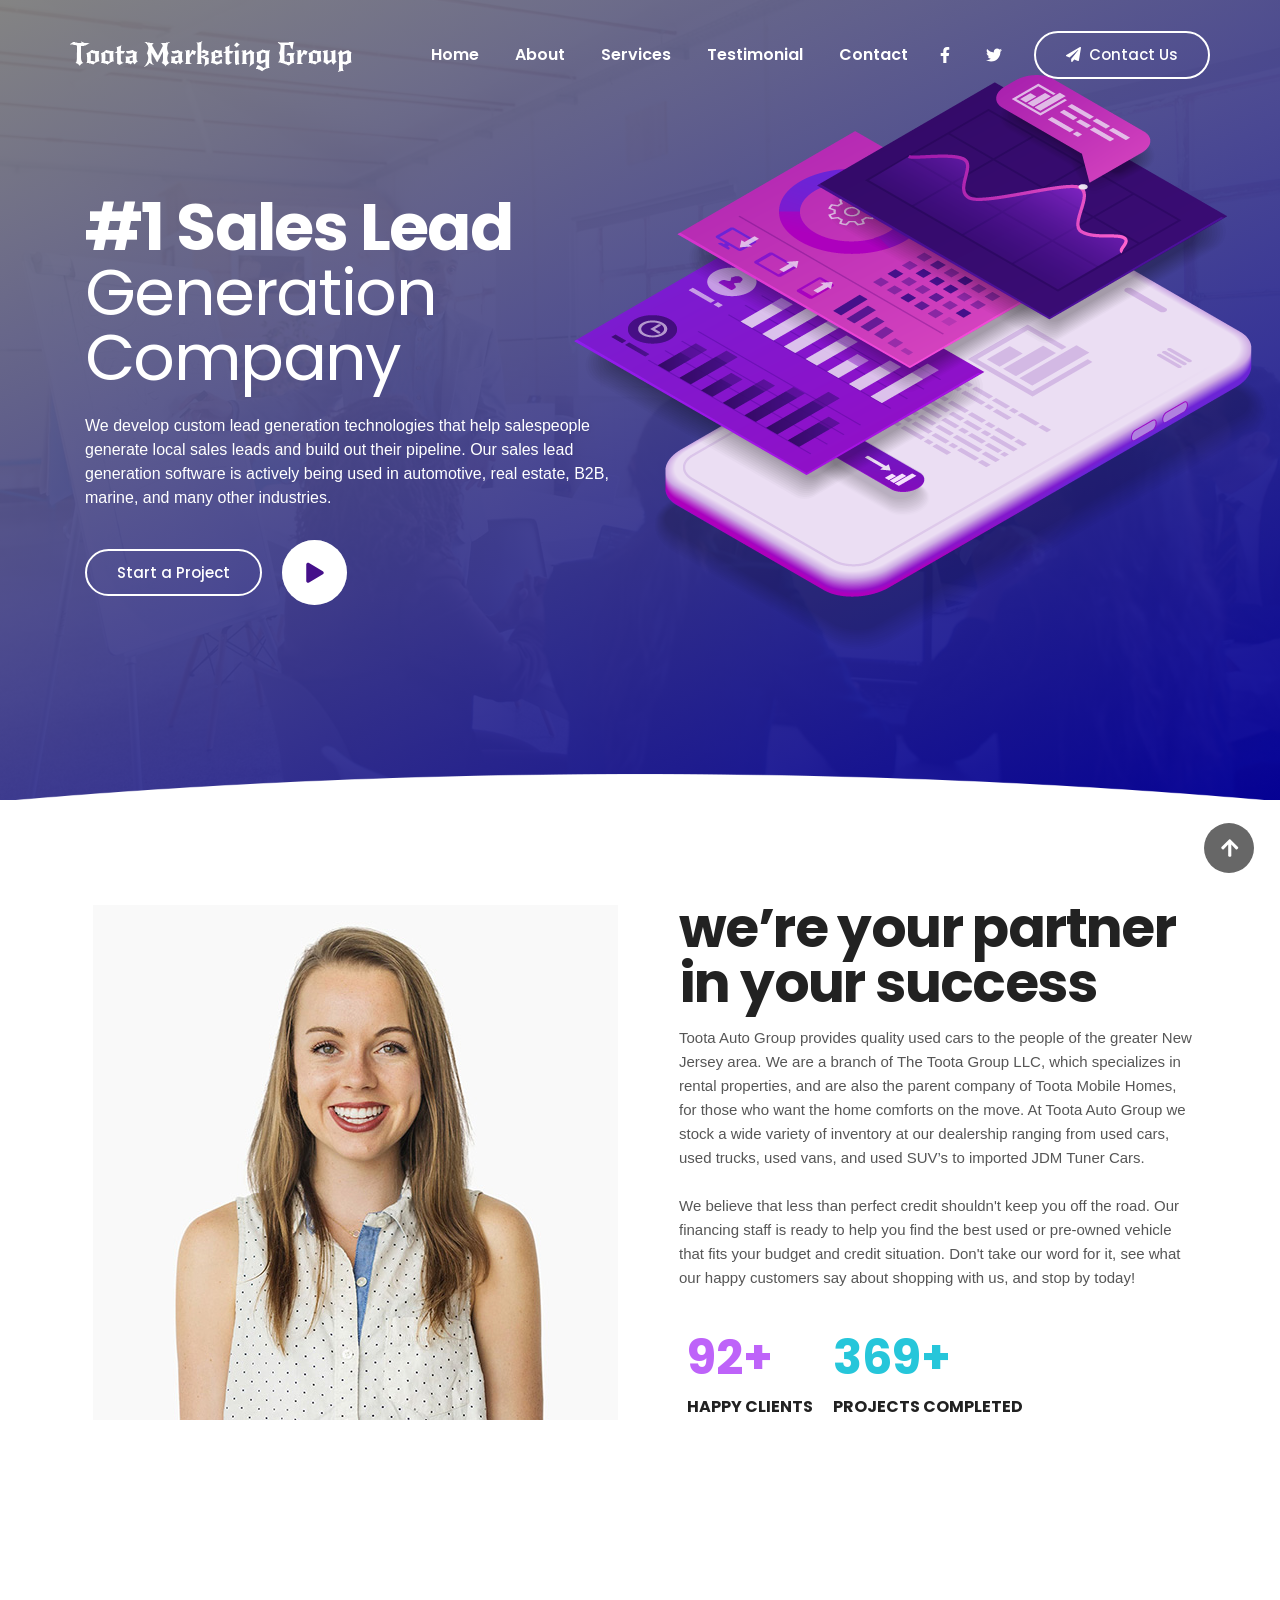
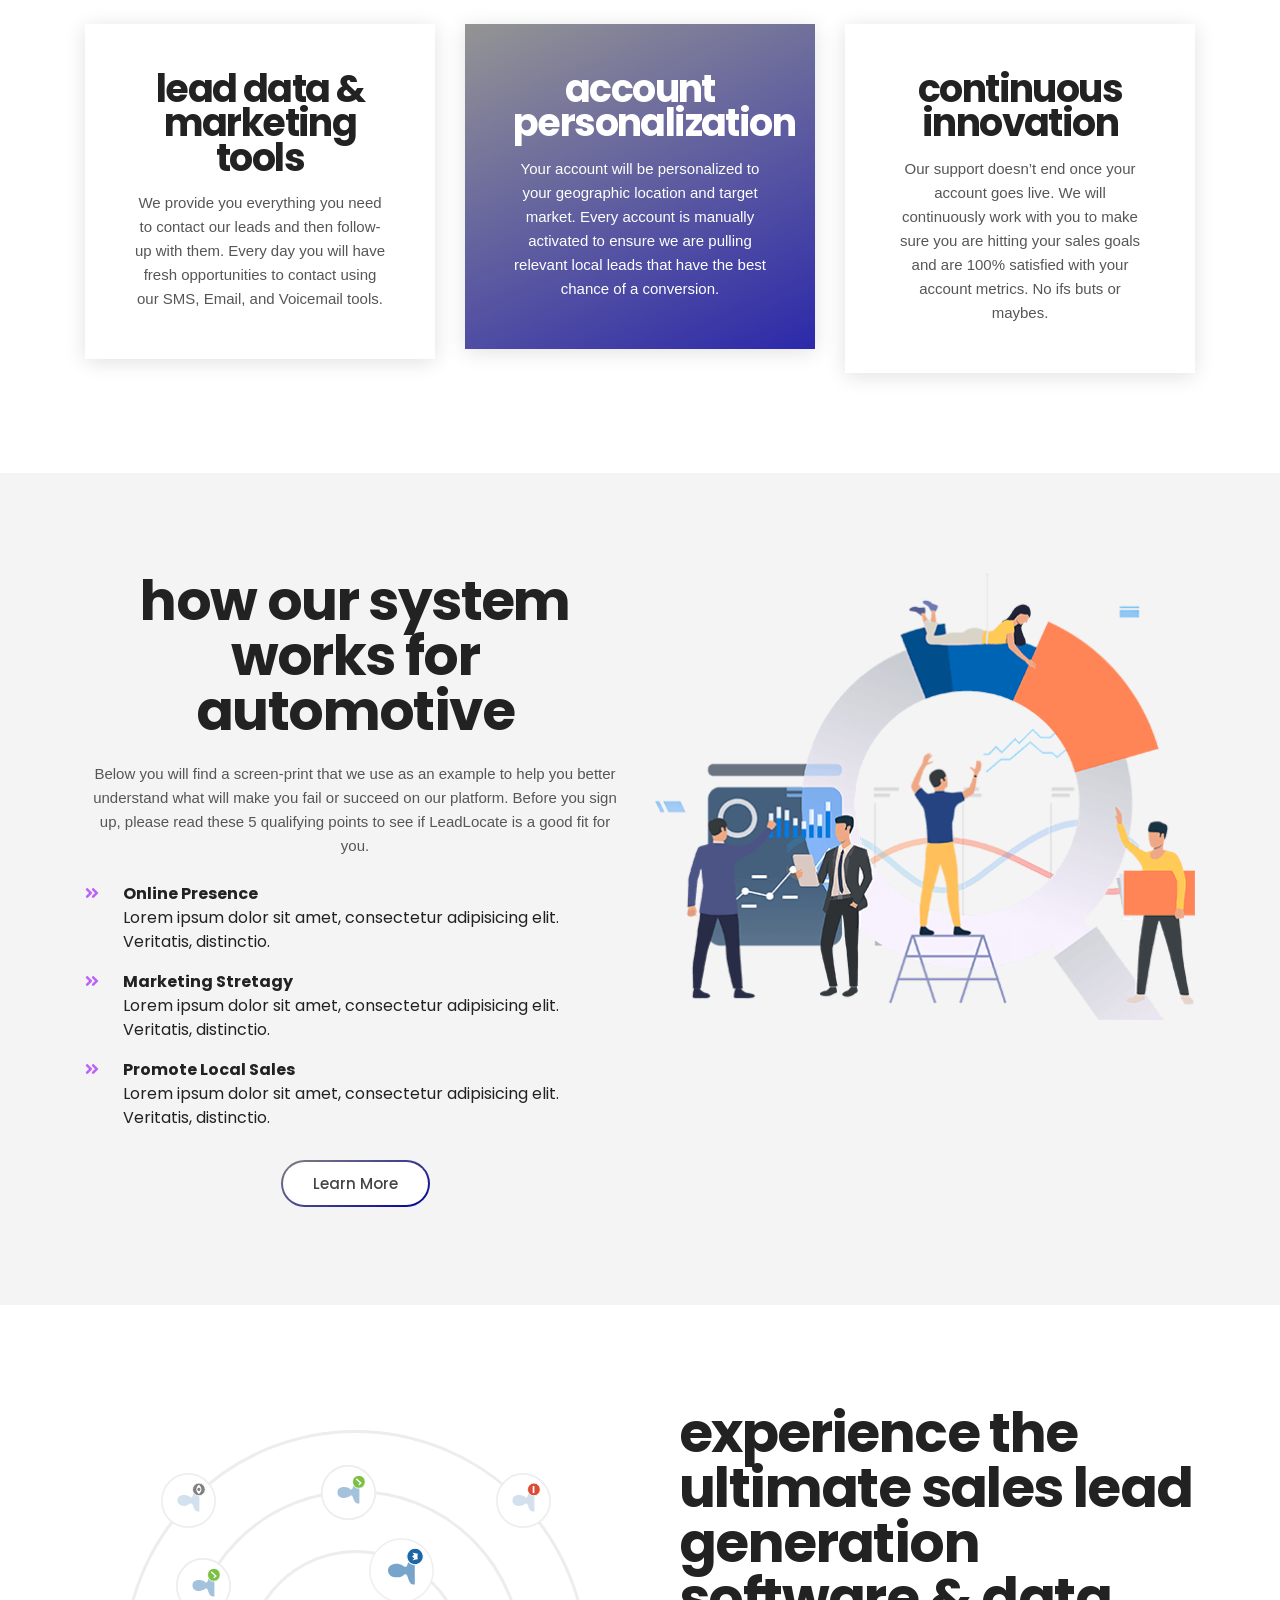
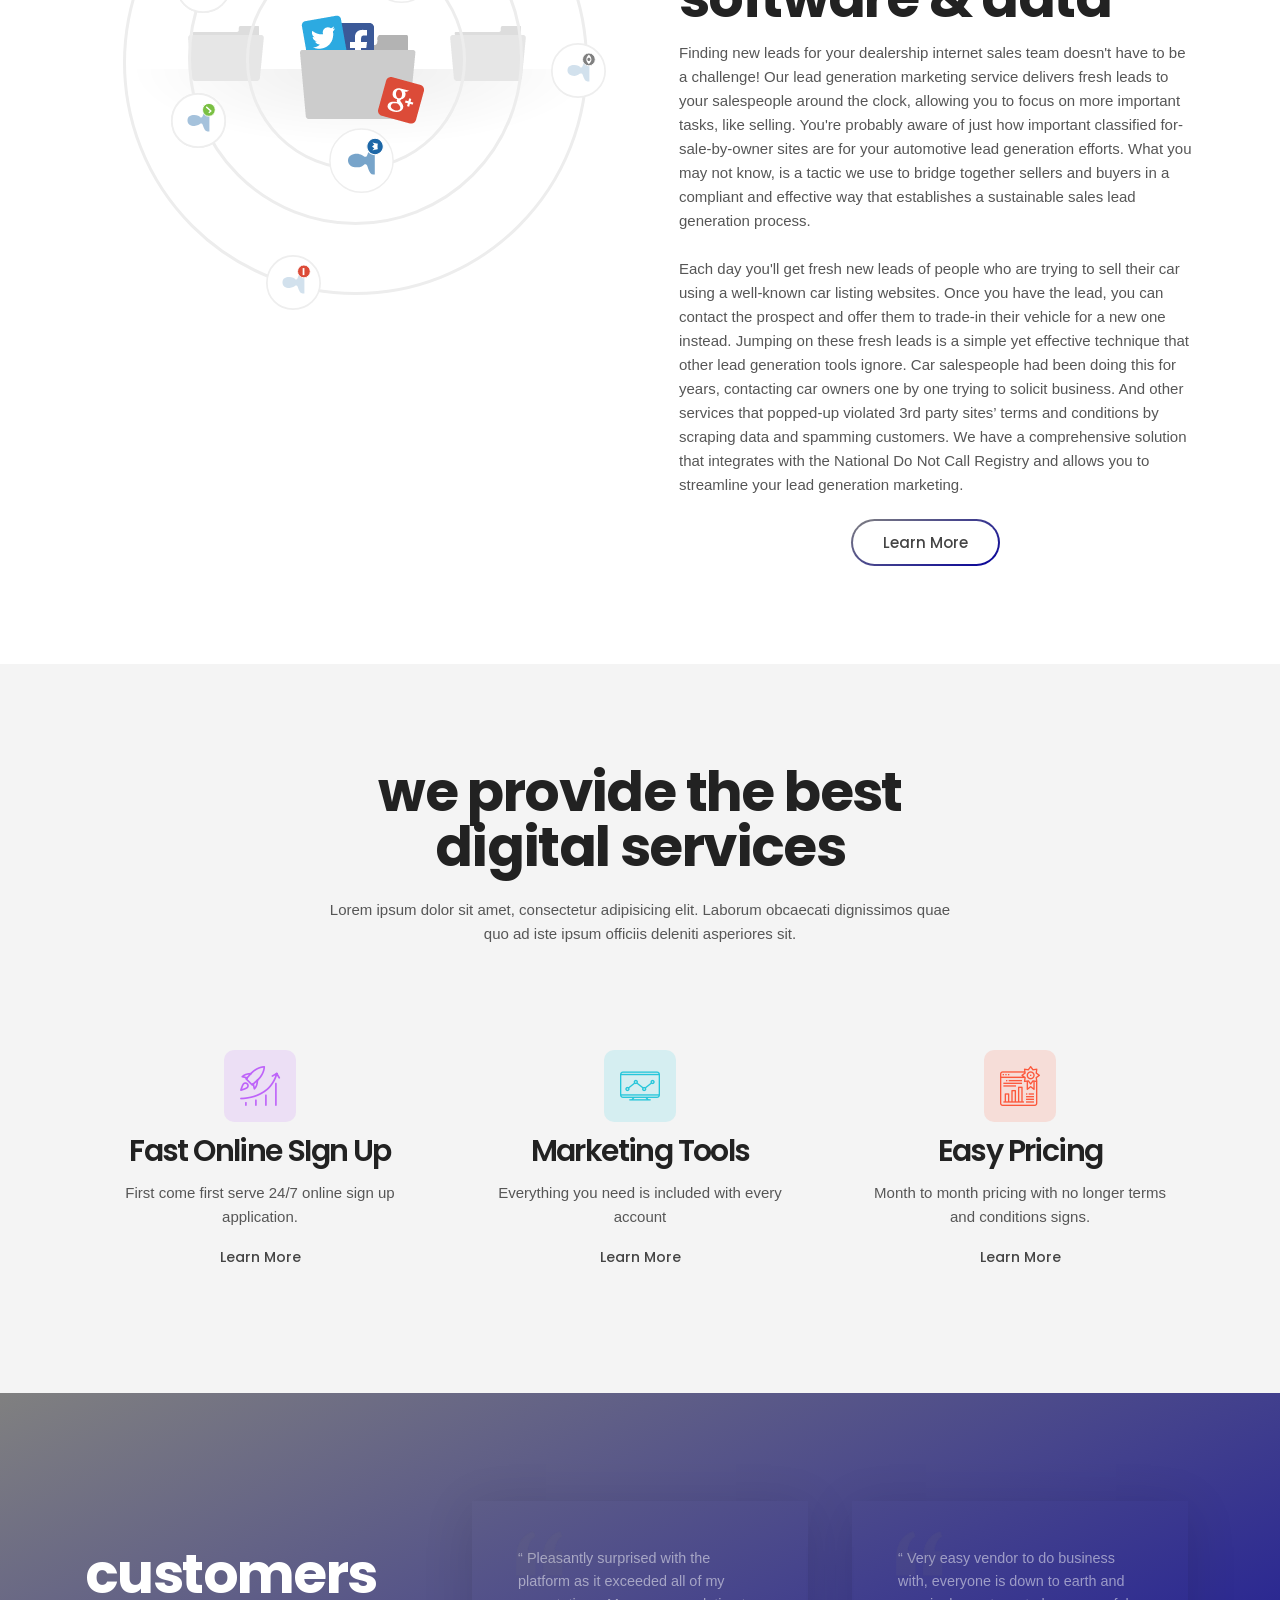
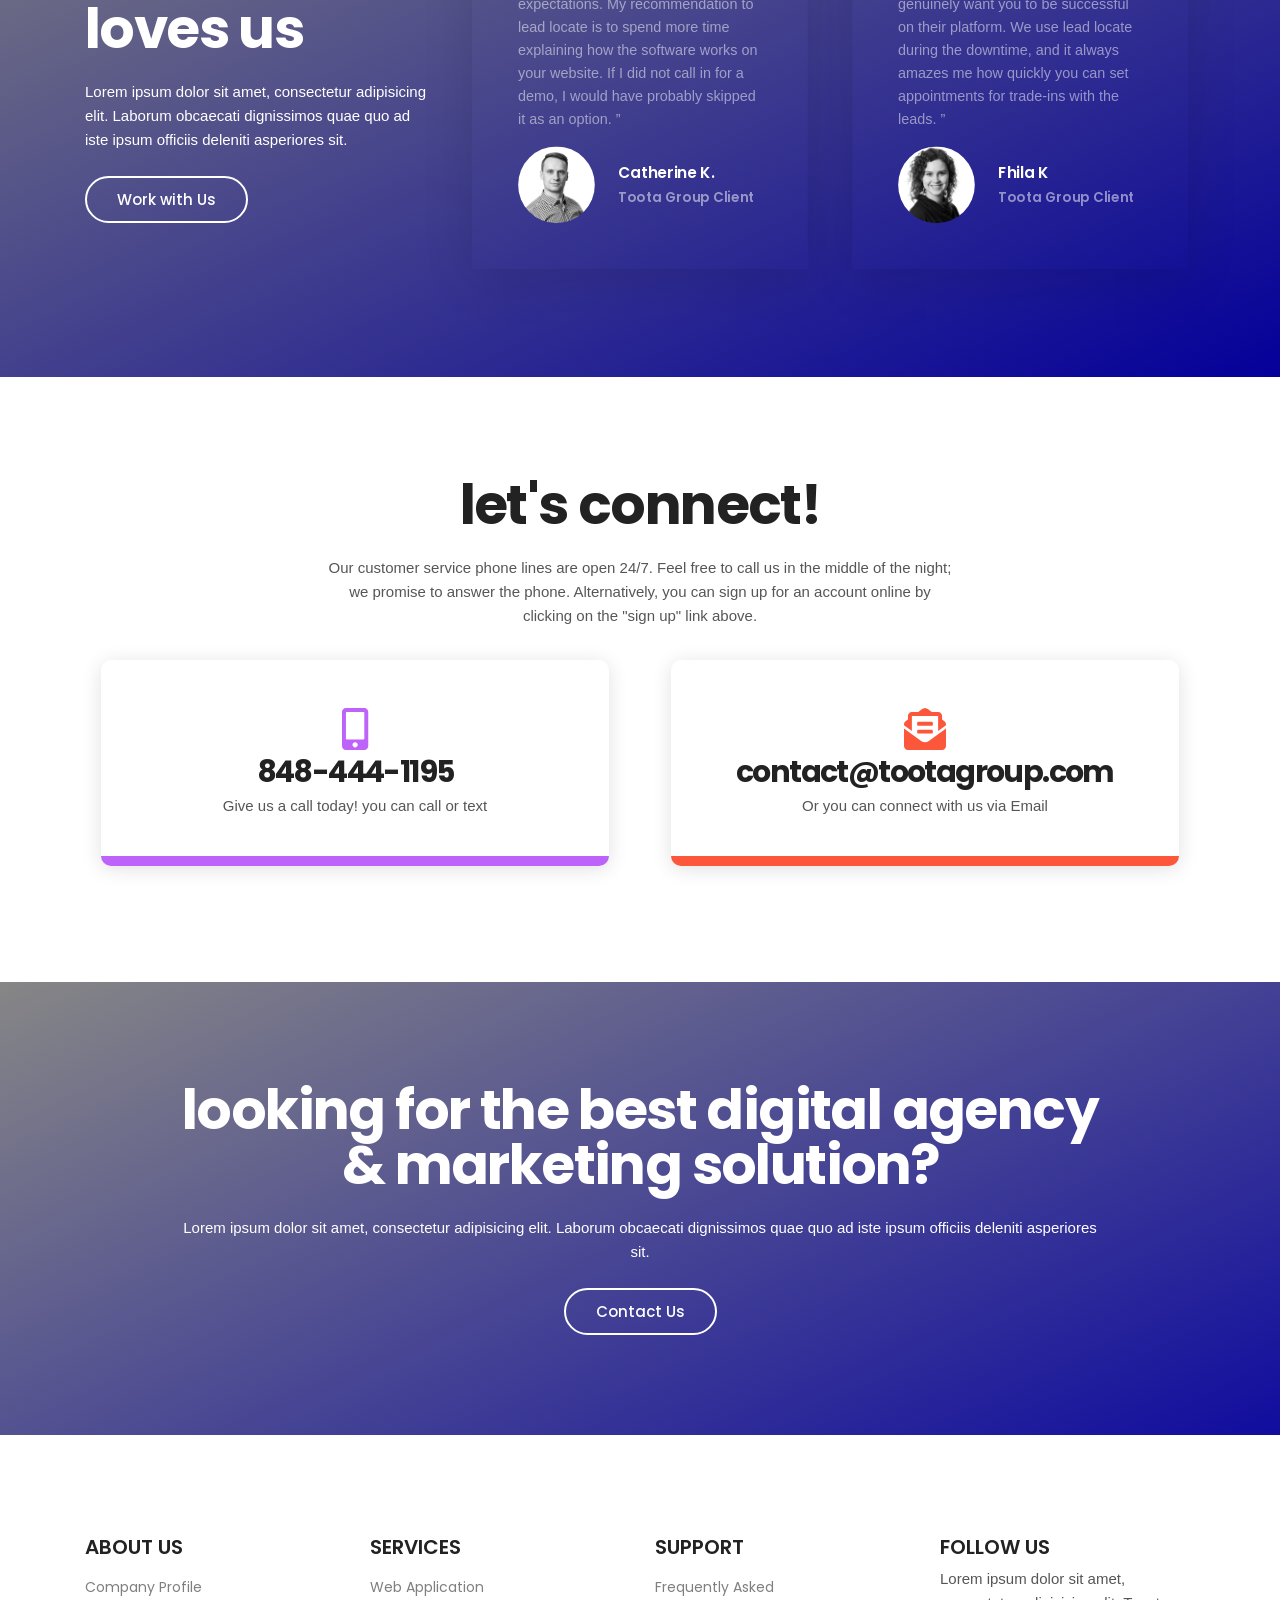
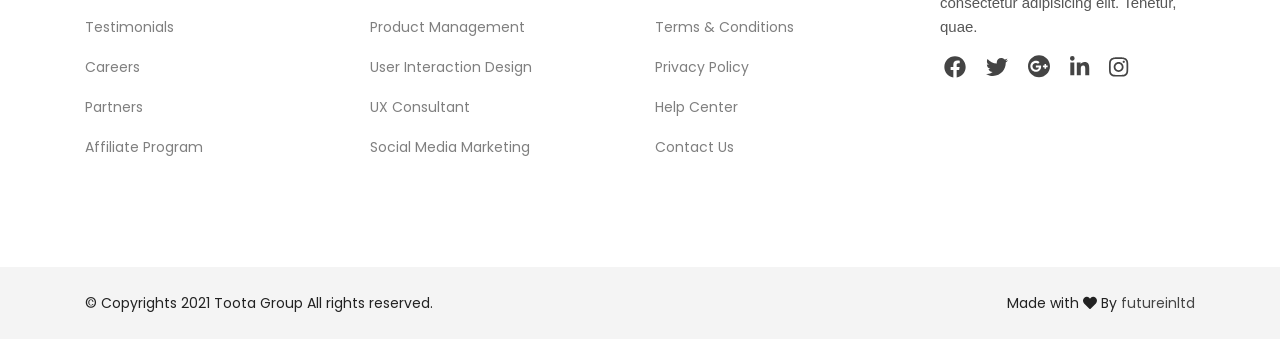
==== index.html @ 1508e0b3 "color chnage" ====
<!doctype html>
<html class="no-js" lang="en">


<head>
    <meta charset="UTF-8">
    <meta http-equiv="X-UA-Compatible" content="IE=edge">
    <meta name="viewport" content="width=device-width, initial-scale=1, shrink-to-fit=no">


    <!-- Title  -->
    <title>Toota Marketing Group</title>

    <!-- <link rel="icon" href="assets/img/favicon.png"> -->

    <!-- ***** All CSS Files ***** -->

    <!-- Style css -->
    <link rel="stylesheet" href="assets/css/style.css">

    <!-- Responsive css -->
    <link rel="stylesheet" href="assets/css/responsive.css">

</head>

<body class="homepage-3">

    <!--====== Scroll To Top Area Start ======-->
    <div id="scrollUp" title="Scroll To Top">
        <i class="fas fa-arrow-up"></i>
    </div>
    <!--====== Scroll To Top Area End ======-->

    <div class="main overflow-hidden">
        <!-- ***** Header Start ***** -->
        <header id="header">
            <!-- Navbar -->
            <nav data-aos="zoom-out" data-aos-delay="800" class="navbar navbar-expand">
                <div class="container header">
                    <!-- Navbar Brand-->
                    <a class="navbar-brand" href="index.html">
                        <img class="navbar-brand-regular" src="assets/img/logo/logo-white.png" alt="brand-logo">
                        <img class="navbar-brand-sticky" src="assets/img/logo/logo.png" alt="sticky brand-logo">
                    </a>
                    <div class="ml-auto"></div>
                    <!-- Navbar -->
                    <ul class="navbar-nav items">
                        <li class="nav-item dropdown">
                            <a class="nav-link" href="#">Home</a>
                        </li>
                        <li class="nav-item">
                            <a href="#about" class="nav-link">About</a>
                        </li>
                        <li class="nav-item">
                            <a href="#service" class="nav-link">Services</a>
                        </li>
                        <li class="nav-item">
                            <a href="#review" class="nav-link">Testimonial</a>
                        </li>
                        <li class="nav-item">
                            <a href="#contact" class="nav-link">Contact</a>
                        </li>
                    </ul>
                    <!-- Navbar Icons -->
                    <ul class="navbar-nav icons">
                        <li class="nav-item social">
                            <a href="https://www.facebook.com/Toota-Auto-Group-100136628728300/" class="nav-link"><i class="fab fa-facebook-f"></i></a>
                        </li>
                        <li class="nav-item social">
                            <a href="https://www.facebook.com/Toota-Auto-Group-100136628728300/" class="nav-link"><i class="fab fa-twitter"></i></a>
                        </li>
                    </ul>

                    <!-- Navbar Toggler -->
                    <ul class="navbar-nav toggle">
                        <li class="nav-item">
                            <a href="#" class="nav-link" data-toggle="modal" data-target="#menu">
                                <i class="fas fa-bars toggle-icon m-0"></i>
                            </a>
                        </li>
                    </ul>

                    <!-- Navbar Action Button -->
                    <ul class="navbar-nav action">
                        <li class="nav-item ml-3">
                            <a href="mailto: contact@tootagroup.com" class="btn ml-lg-auto btn-bordered-white"><i
                                    class="fas fa-paper-plane contact-icon mr-md-2"></i>Contact Us</a>
                        </li>
                    </ul>
                </div>
            </nav>
        </header>
        <!-- ***** Header End ***** -->

        <!-- ***** Welcome Area Start ***** -->
        <section id="home" class="section welcome-area bg-overlay overflow-hidden d-flex align-items-center">
            <div class="container">
                <div class="row align-items-center">
                    <!-- Welcome Intro Start -->
                    <div class="col-12 col-md-6">
                        <div class="welcome-intro">
                            <h1 class="text-white text-center text-md-left">#1 Sales Lead <br> <span
                                    class="fw-4">Generation Company</span></h1>
                            <p class="text-white text-center text-md-left my-4">We develop custom lead generation
                                technologies that help salespeople generate local sales leads and build out their
                                pipeline. Our sales lead generation software is actively being used in automotive, real
                                estate, B2B, marine, and many other industries.</p>
                            <!-- Buttons -->
                            <div
                                class="button-group d-flex align-items-center justify-content-center justify-content-md-start">
                                <a href="mailto: contact@tootagroup.com" class="btn btn-bordered-white">Start a
                                    Project</a>
                                <!-- Play Button -->
                                <a class="play-btn" data-fancybox data-width="640" data-height="360"
                                    data-small-btn="true" href="#">
                                    <div class="btn-circle play-animation"></div>
                                    <div class="btn-circle play-animation animation-short"></div>
                                    <!-- Play Icon -->
                                    <div class="play-icon">
                                        <i class="fas fa-play"></i>
                                    </div>
                                </a>
                            </div>
                        </div>
                    </div>
                    <div class="col-12 col-md-6">
                        <!-- Welcome Thumb -->
                        <div class="welcome-thumb-wrapper pt-3 pt-md-5 mt-5">
                            <span class="welcome-thumb-1">
                                <img class="welcome-animation d-block ml-auto" src="assets/img/welcome/thumb_7.png"
                                    alt="">
                            </span>
                            <span class="welcome-thumb-2">
                                <img class="welcome-animation d-block" src="assets/img/welcome/thumb_8.png" alt="">
                            </span>
                            <span class="welcome-thumb-3">
                                <img class="welcome-animation d-block" src="assets/img/welcome/thumb_9.png" alt="">
                            </span>
                            <span class="welcome-thumb-4">
                                <img class="welcome-animation d-block" src="assets/img/welcome/thumb_10.png" alt="">
                            </span>
                        </div>
                    </div>
                </div>
            </div>
            <!-- Shape Bottom -->
            <div class="welcome-shape">
                <img src="assets/img/hero_shape.png" alt="">
            </div>
        </section>
        <!-- ***** Welcome Area End ***** -->

        <!-- ***** About Area Start ***** -->
        <section id="about" class="section about-area ptb_100">
            <div class="container">
                <div class="row justify-content-between align-items-center">
                    <div class="col-12 col-lg-6">
                        <!-- About Thumb -->
                        <div class="about-thumb text-center">
                            <img src="assets/img/about/about_thumb_1.jpg" alt="">
                        </div>
                    </div>
                    <div class="col-12 col-lg-6">
                        <!-- About Content -->
                        <div class="about-content section-heading text-center text-lg-left pl-md-4 mt-5 mt-lg-0 mb-0">
                            <h2 class="mb-3">We’re Your Partner in Your Success</h2>
                            <p>Toota Auto Group provides quality used cars to the people of the greater New Jersey area.
                                We are a branch of The Toota Group LLC, which specializes in rental properties, and are
                                also the parent company of Toota Mobile Homes, for those who want the home comforts on
                                the move. At Toota Auto Group we stock a wide variety of inventory at our dealership
                                ranging from used cars, used trucks, used vans, and used SUV’s to imported JDM Tuner
                                Cars.</p><br>
                            <p>We believe that less than perfect credit shouldn't keep you off the road. Our financing
                                staff is ready to help you find the best used or pre-owned vehicle that fits your budget
                                and credit situation. Don't take our word for it, see what our happy customers say about
                                shopping with us, and stop by today!</p>
                            <!-- Counter Area -->
                            <div class="couter-area mt-5">
                                <!-- Single Counter -->
                                <div class="single-counter d-block d-md-inline-block m-4 m-md-2">
                                    <div class="counter-inner">
                                        <!-- Counter Item -->
                                        <div class="counter-item d-inline-block mb-3">
                                            <span class="counter color-1 fw-7">375</span><span
                                                class="color-1 fw-7">+</span>
                                        </div>
                                    </div>
                                    <h4 class="text-uppercase fw-7">Happy Clients</h4>
                                </div>
                                <!-- Single Counter -->
                                <div class="single-counter d-block d-md-inline-block m-4 m-md-2">
                                    <div class="counter-inner">
                                        <!-- Counter Item -->
                                        <div class="counter-item d-inline-block mb-3">
                                            <span class="counter color-2 fw-7">1500</span><span
                                                class="color-2 fw-7">+</span>
                                        </div>
                                    </div>
                                    <h4 class="text-uppercase fw-7">Projects Completed</h4>
                                </div>
                            </div>
                        </div>
                    </div>
                </div>
            </div>
        </section>
        <!-- ***** About Area End ***** -->

        <!-- ***** Promo Area Start ***** -->
        <section class="section promo-area ptb_100">
            <div class="container">
                <div class="row">
                    <div class="col-12 col-md-6 col-lg-4 res-margin">
                        <!-- Single Promo -->
                        <div class="single-promo grad-hover text-center p-5">
                            <!-- Promo Wrapper -->
                            <div class="promo-wrapper">
                                <h3 class="mb-3">LEAD DATA & MARKETING TOOLS</h3>
                                <p>We provide you everything you need to contact our leads and then follow-up with them.
                                    Every day you will have fresh opportunities to contact using our SMS, Email, and
                                    Voicemail tools.</p>
                            </div>
                        </div>
                    </div>
                    <div class="col-12 col-md-6 col-lg-4 res-margin">
                        <!-- Single Promo -->
                        <div class="single-promo grad-hover active text-center p-5">
                            <!-- Promo Wrapper -->
                            <div class="promo-wrapper">
                                <h3 class="mb-3">ACCOUNT PERSONALIZATION</h3>
                                <p>Your account will be personalized to your geographic location and target market.
                                    Every account is manually activated to ensure we are pulling relevant local leads
                                    that have the best chance of a conversion.</p>
                            </div>
                        </div>
                    </div>
                    <div class="col-12 col-md-6 col-lg-4">
                        <!-- Single Promo -->
                        <div class="single-promo grad-hover text-center p-5">
                            <!-- Promo Wrapper -->
                            <div class="promo-wrapper">
                                <h3 class="mb-3">CONTINUOUS INNOVATION</h3>
                                <p>Our support doesn’t end once your account goes live. We will continuously work with
                                    you to make sure you are hitting your sales goals and are 100% satisfied with your
                                    account metrics. No ifs buts or maybes.</p>
                            </div>
                        </div>
                    </div>
                </div>
            </div>
        </section>
        <!-- ***** Promo Area End ***** -->

        <!-- ***** Content Area Start ***** -->
        <section class="section content-area bg-grey ptb_100">
            <div class="container">
                <div class="row justify-content-between">
                    <div class="col-12 col-lg-6">
                        <!-- Content Inner -->
                        <div class="content-inner text-center">
                            <!-- Section Heading -->
                            <div class="section-heading text-center mb-3">
                                <h2> How our system works for automotive</h2>
                                <p class="d-none d-sm-block mt-4">Below you will find a screen-print that we use as an
                                    example to help you better understand what will make you fail or succeed on our
                                    platform. Before you sign up, please read these 5 qualifying points to see if
                                    LeadLocate is a good fit for you.</p>
                                <p class="d-block d-sm-none mt-4">Below you will find a screen-print that we use as an
                                    example to help you better understand what will make you fail or succeed on our
                                    platform. Before you sign up, please read these 5 qualifying points to see if
                                    LeadLocate is a good fit for you.</p>
                            </div>
                            <!-- Content List -->
                            <ul class="content-list text-left">
                                <!-- Single Content List -->
                                <li class="single-content-list media py-2">
                                    <div class="content-icon pr-4">
                                        <span class="color-1"><i class="fas fa-angle-double-right"></i></span>
                                    </div>
                                    <div class="content-text media-body">
                                        <span><b>Online Presence</b><br>Lorem ipsum dolor sit amet, consectetur
                                            adipisicing elit. Veritatis, distinctio.</span>
                                    </div>
                                </li>
                                <!-- Single Content List -->
                                <li class="single-content-list media py-2">
                                    <div class="content-icon pr-4">
                                        <span class="color-1"><i class="fas fa-angle-double-right"></i></span>
                                    </div>
                                    <div class="content-text media-body">
                                        <span><b>Marketing Stretagy</b><br>Lorem ipsum dolor sit amet, consectetur
                                            adipisicing elit. Veritatis, distinctio.</span>
                                    </div>
                                </li>
                                <!-- Single Content List -->
                                <li class="single-content-list media py-2">
                                    <div class="content-icon pr-4">
                                        <span class="color-1"><i class="fas fa-angle-double-right"></i></span>
                                    </div>
                                    <div class="content-text media-body">
                                        <span><b>Promote Local Sales</b><br>Lorem ipsum dolor sit amet, consectetur
                                            adipisicing elit. Veritatis, distinctio.</span>
                                    </div>
                                </li>
                            </ul>
                            <a href="mailto: contact@tootagroup.com" class="btn btn-bordered mt-4">Learn More</a>
                        </div>
                    </div>
                    <div class="col-12 col-lg-6">
                        <!-- Service Thumb -->
                        <div class="service-thumb mx-auto pt-4 pt-lg-0">
                            <img src="assets/img/content/content_thumb.png" alt="">
                        </div>
                    </div>
                </div>
            </div>
        </section>
        <!-- ***** Content Area End ***** -->

        <!-- ***** Content Area Start ***** -->
        <section class="section content-area ptb_100">
            <div class="container">
                <div class="row justify-content-between">
                    <div class="col-12 col-lg-6">
                        <!-- Profile Circle Wrapper -->
                        <div class="profile-circle-wrapper circle-animation d-none d-sm-block">
                            <!-- Profile Inner -->
                            <div class="profile-inner">
                                <!-- Profile Circle -->
                                <div class="profile-circle circle-lg">
                                    <span class="profile-icon icon-1">
                                        <img class="icon-1-img"
                                            src="assets/img/content/profile-icons/profile_icon_1.svg" alt="" />
                                    </span>
                                    <span class="profile-icon icon-2">
                                        <img class="icon-2-img"
                                            src="assets/img/content/profile-icons/profile_icon_2.svg" alt="" />
                                    </span>
                                    <span class="profile-icon icon-3">
                                        <img class="icon-3-img"
                                            src="assets/img/content/profile-icons/profile_icon_1.svg" alt="" />
                                    </span>
                                    <span class="profile-icon icon-4">
                                        <img class="icon-4-img"
                                            src="assets/img/content/profile-icons/profile_icon_2.svg" alt="" />
                                    </span>
                                </div>

                                <!-- Profile Circle -->
                                <div class="profile-circle circle-md">
                                    <span class="profile-icon icon-5">
                                        <img class="icon-5-img"
                                            src="assets/img/content/profile-icons/profile_icon_3.svg" alt="" />
                                    </span>
                                    <span class="profile-icon icon-6">
                                        <img class="icon-6-img"
                                            src="assets/img/content/profile-icons/profile_icon_3.svg" alt="" />
                                    </span>
                                    <span class="profile-icon icon-7">
                                        <img class="icon-7-img"
                                            src="assets/img/content/profile-icons/profile_icon_3.svg" alt="" />
                                    </span>
                                </div>

                                <!-- Profile Circle -->
                                <div class="profile-circle circle-sm">
                                    <span class="profile-icon icon-8">
                                        <img class="icon-8-img"
                                            src="assets/img/content/profile-icons/profile_icon_4.svg" alt="" />
                                    </span>
                                    <span class="profile-icon icon-9">
                                        <img class="icon-9-img"
                                            src="assets/img/content/profile-icons/profile_icon_4.svg" alt="" />
                                    </span>
                                </div>
                            </div>
                            <img class="folder-img" src="assets/img/content/folders.png" alt="" />
                        </div>
                    </div>
                    <div class="col-12 col-lg-6">
                        <!-- Content Inner -->
                        <div class="content-inner text-center pt-sm-4 pt-lg-0 mt-sm-5 mt-lg-0">
                            <div
                                class="about-content section-heading text-center text-lg-left pl-md-4 mt-5 mt-lg-0 mb-0">
                                <h2 class="mb-3">EXPERIENCE THE ULTIMATE SALES LEAD GENERATION SOFTWARE & DATA</h2>
                                <p>Finding new leads for your dealership internet sales team doesn't have to be a
                                    challenge! Our lead generation marketing service delivers fresh leads to your
                                    salespeople around the clock, allowing you to focus on more important tasks, like
                                    selling. You're probably aware of just how important classified for-sale-by-owner
                                    sites are for your automotive lead generation efforts. What you may not know, is a
                                    tactic we use to bridge together sellers and buyers in a compliant and effective way
                                    that establishes a sustainable sales lead generation process.</p><br>
                                <p>Each day you'll get fresh new leads of people who are trying to sell their car using a well-known car listing websites. Once you have the lead, you can contact the prospect and offer them to trade-in their vehicle for a new one instead. Jumping on these fresh leads is a simple yet effective technique that other lead generation tools ignore. Car salespeople had been doing this for years, contacting car owners one by one trying to solicit business. And other services that popped-up violated 3rd party sites’ terms and conditions by scraping data and spamming customers. We have a comprehensive solution that integrates with the National Do Not Call Registry and allows you to streamline your lead generation marketing.</p>
                            </div>
                            <a href="mailto: contact@tootagroup.com" class="btn btn-bordered mt-4">Learn More</a>
                        </div>
                    </div>
                </div>
            </div>
        </section>
        <!-- ***** Content Area End ***** -->

        <!-- ***** Service Area End ***** -->
        <section id="service" class="section service-area bg-grey ptb_100">
            <div class="container">
                <div class="row justify-content-center">
                    <div class="col-12 col-md-10 col-lg-7">
                        <!-- Section Heading -->
                        <div class="section-heading text-center">
                            <h2>We provide the best digital services</h2>
                            <p class="d-none d-sm-block mt-4">Lorem ipsum dolor sit amet, consectetur adipisicing elit.
                                Laborum obcaecati dignissimos quae quo ad iste ipsum officiis deleniti asperiores sit.
                            </p>
                            <p class="d-block d-sm-none mt-4">Lorem ipsum dolor sit amet, consectetur adipisicing elit.
                                Laborum obcaecati.</p>
                        </div>
                    </div>
                </div>
                <div class="row">
                    <div class="col-12 col-md-6 col-lg-4">
                        <!-- Single Service -->
                        <div class="single-service text-center p-4">
                            <span class="flaticon-rocket-launch color-1 icon-bg-1"></span>
                            <h3 class="my-3">Fast Online SIgn Up</h3>
                            <p>First come first serve 24/7 online sign up application.</p>
                            <a class="service-btn mt-3" href="mailto: contact@tootagroup.com">Learn More</a>
                        </div>
                    </div>
                    <div class="col-12 col-md-6 col-lg-4">
                        <!-- Single Service -->
                        <div class="single-service text-center p-4">
                            <span class="flaticon-monitoring color-2 icon-bg-2"></span>
                            <h3 class="my-3">Marketing Tools</h3>
                            <p>Everything you need is included with every account</p>
                            <a class="service-btn mt-3" href="mailto: contact@tootagroup.com">Learn More</a>
                        </div>
                    </div>
                    <div class="col-12 col-md-6 col-lg-4">
                        <!-- Single Service -->
                        <div class="single-service text-center p-4">
                            <span class="flaticon-web color-3 icon-bg-3"></span>
                            <h3 class="my-3">Easy Pricing</h3>
                            <p>Month to month pricing with no longer terms and conditions signs. </p>
                            <a class="service-btn mt-3" href="#">Learn More</a>
                        </div>
                    </div>
                    <!-- <div class="col-12 col-md-6 col-lg-4">
                        <div class="single-service text-center p-4">
                            <span class="flaticon-smartphone color-4 icon-bg-4"></span>
                            <h3 class="my-3">App Development</h3>
                            <p>Lorem ipsum dolor sit amet, consectet ur adipisicing elit, sed do eiusmod tempor
                                incididunt emit.</p>
                            <a class="service-btn mt-3" href="#">Learn More</a>
                        </div>
                    </div>
                    <div class="col-12 col-md-6 col-lg-4">
                        <div class="single-service text-center p-4">
                            <span class="flaticon-email color-5 icon-bg-5"></span>
                            <h3 class="my-3">Email Marketing</h3>
                            <p>Lorem ipsum dolor sit amet, consectet ur adipisicing elit, sed do eiusmod tempor
                                incididunt emit.</p>
                            <a class="service-btn mt-3" href="#">Learn More</a>
                        </div>
                    </div>
                    <div class="col-12 col-md-6 col-lg-4">
                        <div class="single-service text-center p-4">
                            <span class="flaticon-affiliate color-6 icon-bg-6"></span>
                            <h3 class="my-3">Affiliate Marketing</h3>
                            <p>Lorem ipsum dolor sit amet, consectet ur adipisicing elit, sed do eiusmod tempor
                                incididunt emit.</p>
                            <a class="service-btn mt-3" href="#">Learn More</a>
                        </div>
                    </div> -->
                </div>
            </div>
        </section>
        <!-- ***** Service Area End ***** -->


        <!-- ***** Review Area Start ***** -->
        <section id="review" class="section review-area bg-overlay ptb_100">
            <div class="container">
                <div class="row justify-content-center align-items-center">
                    <div class="col-12 col-lg-4">
                        <!-- Section Heading -->
                        <div class="section-heading m-0">
                            <h2 class="text-white">Customers loves us</h2>
                            <p class="text-white d-none d-sm-block mt-4">Lorem ipsum dolor sit amet, consectetur
                                adipisicing elit. Laborum obcaecati dignissimos quae quo ad iste ipsum officiis deleniti
                                asperiores sit.</p>
                            <p class="text-white d-block d-sm-none mt-4">Lorem ipsum dolor sit amet, consectetur
                                adipisicing elit. Laborum obcaecati.</p>
                            <a href="#" class="btn btn-bordered-white mt-4">Work with Us</a>
                        </div>
                    </div>
                    <div class="col-12 col-lg-8">
                        <div class="row mt-5 mt-lg-0">
                            <div class="col-12 col-md-6 res-margin">
                                <!-- Single Review -->
                                <div class="single-review bg-inherit p-5">
                                    <!-- Review Content -->
                                    <div class="review-content">
                                        <!-- Review Text -->
                                        <div class="review-text">
                                            <p class="text-white-50">“ Pleasantly surprised with the platform as it exceeded all of my expectations. My recommendation to lead locate is to spend more time explaining how the software works on your website. If I did not call in for a demo, I would have probably skipped it as an option. ”</p>
                                        </div>
                                        <!-- Quotation Icon -->
                                        <div class="quot-icon">
                                            <img class="avatar-sm" src="assets/img/quote.png" alt="">
                                        </div>
                                    </div>
                                    <!-- Reviewer -->
                                    <div class="reviewer media mt-3">
                                        <!-- Reviewer Thumb -->
                                        <div class="reviewer-thumb">
                                            <img class="avatar-lg radius-100" src="assets/img/avatar/avatar-1.png"
                                                alt="">
                                        </div>
                                        <!-- Reviewer Media -->
                                        <div class="reviewer-meta media-body align-self-center ml-4">
                                            <h5 class="reviewer-name text-white mb-2">Catherine K.</h5>
                                            <h6 class="text-white-50 fw-6">Toota Group Client</h6>
                                        </div>
                                    </div>
                                </div>
                            </div>
                            <div class="col-12 col-md-6">
                                <!-- Single Review -->
                                <div class="single-review bg-inherit p-5">
                                    <!-- Review Content -->
                                    <div class="review-content">
                                        <!-- Review Text -->
                                        <div class="review-text">
                                            <p class="text-white-50">“ Very easy vendor to do business with, everyone is down to earth and genuinely want you to be successful on their platform. We use lead locate during the downtime, and it always amazes me how quickly you can set appointments for trade-ins with the leads. ”</p>
                                        </div>
                                        <!-- Quotation Icon -->
                                        <div class="quot-icon">
                                            <img class="avatar-sm" src="assets/img/quote.png" alt="">
                                        </div>
                                    </div>
                                    <!-- Reviewer -->
                                    <div class="reviewer media mt-3">
                                        <!-- Reviewer Thumb -->
                                        <div class="reviewer-thumb">
                                            <img class="avatar-lg radius-100" src="assets/img/avatar/avatar-2.png"
                                                alt="">
                                        </div>
                                        <!-- Reviewer Media -->
                                        <div class="reviewer-meta media-body align-self-center ml-4">
                                            <h5 class="reviewer-name text-white mb-2">Fhila K</h5>
                                            <h6 class="text-white-50 fw-6">Toota Group Client</h6>
                                        </div>
                                    </div>
                                </div>
                            </div>
                        </div>
                    </div>
                </div>
            </div>
        </section>
        <!-- ***** Review Area End ***** -->

        <!--====== Contact Area Start ======-->
        <section id="contact" class="contact-area ptb_100">
            <div class="container">
                <div class="row justify-content-between align-items-center">
                    <div class="col-12 col-lg-7 m-auto">
                        <!-- Section Heading -->
                        <div class="section-heading text-center mb-3">
                            <h2>Let's connect!</h2>
                            <p class="d-none d-sm-block mt-4">Our customer service phone lines are open 24/7. Feel free to call us in the middle of the night; we promise to answer the phone. Alternatively, you can sign up for an account online by clicking on the "sign up" link above.
                            </p>
                            <p class="d-block d-sm-none mt-4">Our customer service phone lines are open 24/7. Feel free to call us in the middle of the night; we promise to answer the phone. Alternatively, you can sign up for an account online by clicking on the "sign up" link above.</p>
                        </div>

                    </div>
                </div>
                <div class="row justify-content-between align-items-center">
                    <div class="col-lg-6">
                        <ul>
                            <!-- Contact Info -->
                            <li class="contact-info color-1 bg-hover active hover-bottom text-center p-5 m-3">
                                <span><i class="fas fa-mobile-alt fa-3x"></i></span>
                                <a class="d-block my-2" href="#">
                                    <h3>848-444-1195</h3>
                                </a>
                                <p>Give us a call today! you can call or text</p>
                            </li>
                        </ul>
                    </div>
                    <div class="col-lg-6">
                        <ul>
                            <!-- Contact Info -->
                            <li class="contact-info color-3 bg-hover active hover-bottom text-center p-5 m-3">
                                <span><i class="fas fa-envelope-open-text fa-3x"></i></span>
                                <a class="d-none d-sm-block my-2" href="mailto: contact@tootagroup.com">
                                    <h3>contact@tootagroup.com </h3>
                                </a>
                                <a class="d-block d-sm-none my-2" href="mailto: contact@tootagroup.com">
                                    <h3>contact@tootagroup.com </h3>
                                </a>
                                <p>Or you can connect with us via Email</p>
                            </li>
                        </ul>
                    </div>
                </div>
            </div>
        </section>
        <!--====== Contact Area End ======-->

        <!--====== Call To Action Area Start ======-->
        <section class="section cta-area bg-overlay ptb_100">
            <div class="container">
                <div class="row justify-content-center">
                    <div class="col-12 col-lg-10">
                        <!-- Section Heading -->
                        <div class="section-heading text-center m-0">
                            <h2 class="text-white">Looking for the best digital agency &amp; marketing solution?</h2>
                            <p class="text-white d-none d-sm-block mt-4">Lorem ipsum dolor sit amet, consectetur
                                adipisicing elit. Laborum obcaecati dignissimos quae quo ad iste ipsum officiis deleniti
                                asperiores sit.</p>
                            <p class="text-white d-block d-sm-none mt-4">Lorem ipsum dolor sit amet, consectetur
                                adipisicing elit. Laborum obcaecati.</p>
                            <a href="mailto: contact@tootagroup.com" class="btn btn-bordered-white mt-4">Contact Us</a>
                        </div>
                    </div>
                </div>
            </div>
        </section>
        <!--====== Call To Action Area End ======-->

        <!--====== Footer Area Start ======-->
        <footer class="section footer-area">
            <!-- Footer Top -->
            <div class="footer-top ptb_100">
                <div class="container">
                    <div class="row">
                        <div class="col-12 col-sm-6 col-lg-3">
                            <!-- Footer Items -->
                            <div class="footer-items">
                                <!-- Footer Title -->
                                <h3 class="footer-title text-uppercase mb-2">About Us</h3>
                                <ul>
                                    <li class="py-2"><a class="text-black-50" href="#">Company Profile</a></li>
                                    <li class="py-2"><a class="text-black-50" href="#">Testimonials</a></li>
                                    <li class="py-2"><a class="text-black-50" href="#">Careers</a></li>
                                    <li class="py-2"><a class="text-black-50" href="#">Partners</a></li>
                                    <li class="py-2"><a class="text-black-50" href="#">Affiliate Program</a></li>
                                </ul>
                            </div>
                        </div>
                        <div class="col-12 col-sm-6 col-lg-3">
                            <!-- Footer Items -->
                            <div class="footer-items">
                                <!-- Footer Title -->
                                <h3 class="footer-title text-uppercase mb-2">Services</h3>
                                <ul>
                                    <li class="py-2"><a class="text-black-50" href="#">Web Application</a></li>
                                    <li class="py-2"><a class="text-black-50" href="#">Product Management</a></li>
                                    <li class="py-2"><a class="text-black-50" href="#">User Interaction Design</a></li>
                                    <li class="py-2"><a class="text-black-50" href="#">UX Consultant</a></li>
                                    <li class="py-2"><a class="text-black-50" href="#">Social Media Marketing</a></li>
                                </ul>
                            </div>
                        </div>
                        <div class="col-12 col-sm-6 col-lg-3">
                            <!-- Footer Items -->
                            <div class="footer-items">
                                <!-- Footer Title -->
                                <h3 class="footer-title text-uppercase mb-2">Support</h3>
                                <ul>
                                    <li class="py-2"><a class="text-black-50" href="#">Frequently Asked</a></li>
                                    <li class="py-2"><a class="text-black-50" href="#">Terms &amp; Conditions</a></li>
                                    <li class="py-2"><a class="text-black-50" href="#">Privacy Policy</a></li>
                                    <li class="py-2"><a class="text-black-50" href="#">Help Center</a></li>
                                    <li class="py-2"><a class="text-black-50" href="#">Contact Us</a></li>
                                </ul>
                            </div>
                        </div>
                        <div class="col-12 col-sm-6 col-lg-3">
                            <!-- Footer Items -->
                            <div class="footer-items">
                                <!-- Footer Title -->
                                <h3 class="footer-title text-uppercase mb-2">Follow Us</h3>
                                <p class="mb-2">Lorem ipsum dolor sit amet, consectetur adipisicing elit. Tenetur, quae.
                                </p>
                                <!-- Social Icons -->
                                <ul class="social-icons list-inline pt-2">
                                    <li class="list-inline-item px-1"><a href="https://www.facebook.com/Toota-Auto-Group-100136628728300/"><i class="fab fa-facebook"></i></a>
                                    </li>
                                    <li class="list-inline-item px-1"><a href="https://www.facebook.com/Toota-Auto-Group-100136628728300/"><i class="fab fa-twitter"></i></a>
                                    </li>
                                    <li class="list-inline-item px-1"><a href="https://www.facebook.com/Toota-Auto-Group-100136628728300/"><i class="fab fa-google-plus"></i></a>
                                    </li>
                                    <li class="list-inline-item px-1"><a href="https://www.facebook.com/Toota-Auto-Group-100136628728300/"><i class="fab fa-linkedin-in"></i></a>
                                    </li>
                                    <li class="list-inline-item px-1"><a href="https://www.facebook.com/Toota-Auto-Group-100136628728300/"><i class="fab fa-instagram"></i></a>
                                    </li>
                                </ul>
                            </div>
                        </div>
                    </div>
                </div>
            </div>
            <!-- Footer Bottom -->
            <div class="footer-bottom bg-grey">
                <div class="container">
                    <div class="row">
                        <div class="col-12">
                            <!-- Copyright Area -->
                            <div
                                class="copyright-area d-flex flex-wrap justify-content-center justify-content-sm-between text-center py-4">
                                <!-- Copyright Left -->
                                <div class="copyright-left">&copy; Copyrights 2021 Toota Group All rights reserved.
                                </div>
                                <!-- Copyright Right -->
                                <div class="copyright-right">Made with <i class="fas fa-heart"></i> By <a
                                        href="https://futureinltd.com/" target="_blank">futureinltd</a></div>
                            </div>
                        </div>
                    </div>
                </div>
            </div>
        </footer>
        <!--====== Footer Area End ======-->

        <!--====== Modal Search Area Start ======-->
        <div id="search" class="modal fade p-0">
            <div class="modal-dialog dialog-animated">
                <div class="modal-content h-100">
                    <div class="modal-header" data-dismiss="modal">
                        Search <i class="far fa-times-circle icon-close"></i>
                    </div>
                    <div class="modal-body">
                        <form class="row">
                            <div class="col-12 align-self-center">
                                <div class="row">
                                    <div class="col-12 pb-3">
                                        <h2 class="search-title mb-3">What are you looking for?</h2>
                                        <p>Lorem ipsum dolor sit amet, consectetur adipiscing elit. Praesent diam lacus,
                                            dapibus sed imperdiet consectetur.</p>
                                    </div>
                                </div>
                                <div class="row">
                                    <div class="col-12 input-group">
                                        <input type="text" class="form-control" placeholder="Enter your keywords">
                                    </div>
                                </div>
                                <div class="row">
                                    <div class="col-12 input-group align-self-center">
                                        <button class="btn btn-bordered mt-3">Search</button>
                                    </div>
                                </div>
                            </div>
                        </form>
                    </div>
                </div>
            </div>
        </div>
        <!--====== Modal Search Area End ======-->

        <!--====== Modal Responsive Menu Area Start ======-->
        <div id="menu" class="modal fade p-0">
            <div class="modal-dialog dialog-animated">
                <div class="modal-content h-100">
                    <div class="modal-header" data-dismiss="modal">
                        Menu <i class="far fa-times-circle icon-close"></i>
                    </div>
                    <div class="menu modal-body">
                        <div class="row w-100">
                            <div class="items p-0 col-12 text-center"></div>
                        </div>
                    </div>
                </div>
            </div>
        </div>
        <!--====== Modal Responsive Menu Area End ======-->
    </div>


    <!-- ***** All jQuery Plugins ***** -->

    <!-- jQuery(necessary for all JavaScript plugins) -->
    <script src="assets/js/jquery/jquery-3.5.1.min.js"></script>

    <!-- Bootstrap js -->
    <script src="assets/js/bootstrap/popper.min.js"></script>
    <script src="assets/js/bootstrap/bootstrap.min.js"></script>

    <!-- Plugins js -->
    <script src="assets/js/plugins/plugins.min.js"></script>

    <!-- Active js -->
    <script src="assets/js/active.js"></script>
</body>


</html>
---- assets/css/style.css ----
/******** :: INDEX OF CSS :: *******
:: 1.0 WEB FONTS
:: 2.0 IMPORT ALL CSS
:: 3.0 GLOBAL CSS
:: 4.0 COMMON CSS
:: 5.0 PRELOADER CSS
:: 6.0 SCROLL TO TOP AREA CSS
:: 7.0 HEADER AREA CSS
:: 8.0 WELCOME AREA CSS
    :: 8.1 WELCOME AREA HOMEPAGE-2 CSS
    :: 8.2 WELCOME AREA HOMEPAGE-3 CSS
    :: 8.3 WELCOME AREA HOMEPAGE-4 CSS
    :: 8.4 WELCOME AREA HOMEPAGE-5 CSS
:: 9.0 PROMO AREA CSS
:: 10.0 CONTENT AREA CSS
:: 11.0 SERVICE AREA CSS
:: 12.0 PORTFOLIO AREA CSS
:: 13.0 VIDEO AREA CSS
:: 14.0 PRICE PLAN AREA CSS
:: 15.0 FAQ AREA CSS
:: 16.0 REVIEWS AREA CSS
:: 17.0 TEAM AREA CSS
:: 18.0 BLOG AREA CSS
:: 19.0 BREADCRUMB AREA CSS
:: 20.0 BLOG PAGE AREA CSS
:: 21.0 BLOG PAGE DETAILS AREA CSS
:: 22.0 CONTACT AREA CSS
:: 23.0 FOOTER AREA CSS
:: 24.0 ERROR AREA CSS
:: 25.0 RTL AREA CSS
:: 26.0 PREVIEW AREA CSS
****************************** */

/* ******************************
:: 1.0 WEB FONTS
****************************** */
@import url('https://fonts.googleapis.com/css2?family=Poppins:wght@400;500;600;700;900&amp;family=Roboto:wght@300;400&amp;display=swap');

/* ******************************
:: 2.0 IMPORT ALL CSS
****************************** */
@import url(bootstrap.min.css);
@import url(all.min.css);
@import url(../font/flaticon.css);
@import url(animate.min.css);
@import url(aos.css);
@import url(owl.carousel.min.css);
@import url(jquery.fancybox.min.css);

/* ******************************
:: 3.0 GLOBAL CSS
****************************** */
* {
    margin: 0;
    padding: 0;
}

body {
    font-family: 'Poppins', sans-serif;
    font-size: 14px;
    line-height: 24px;
    font-weight: 400;
    color: #222;
    scroll-behavior: smooth;
}

html {
    scroll-behavior: smooth;
}

.main {
    background: #fff;
}

section,
.section {
    position: relative;
}

.container {
    width: 100%;
    margin: 0 auto;
}

h1,
h2,
h3,
h4,
h5,
h6 {
    font-weight: 600;
    color: #222;
    margin-bottom: 0;
}

h1 {
    font-size: 4em;
    font-weight: 600;
    line-height: 1.2;
}

h2 {
    font-size: 40px;
    line-height: 1.3;
}

h3 {
    font-size: 20px;
    line-height: 1.2;
}

h4 {
    font-size: 20px;
}

h5 {
    font-size: 16px;
}

h6 {
    font-size: 14px;
    font-weight: 400;
}

p {
    font-family: 'Roboto', sans-serif;
    font-size: 15px;
    font-weight: 400;
    line-height: 24px;
    color: #565656;
    margin-bottom: 0;
}

a {
    color: #444;
    -webkit-transition: all 0.3s ease 0s;
    transition: all 0.3s ease 0s;
}

a:hover,
a:focus {
    color: #0449c4;
}

a,
a:hover,
a:focus,
.btn:focus {
    text-decoration: none;
    outline: none;
    -webkit-box-shadow: none;
    box-shadow: none;
}

.text-body>a {
    text-decoration: underline;
    color: #212529;
}

ol,
ul {
    margin: 0;
    padding: 0;
}

ol li,
ul li {
    list-style: none;
}

img {
    height: auto;
    max-width: 100%;
}

/* ******************************
:: 4.0 COMMON CSS
****************************** */
.fw-3 {
    font-weight: 300;
}

.fw-4 {
    font-weight: 400;
}

.fw-5 {
    font-weight: 500;
}

.fw-6 {
    font-weight: 600;
}

.fw-7 {
    font-weight: 700;
}

.op-5 {
    opacity: 0.5;
}

.avatar-sm {
    height: 3rem;
    width: 3rem;
}

.avatar-md {
    height: 4rem;
    width: 4rem;
}

.avatar-lg {
    height: 5rem;
    width: 5rem;
}

.text-underlined,
.text-underlined:hover,
.text-underlined:focus {
    text-decoration: underline;
}

.text-primary {
    color: #7c4fe0 !important;
}

.text-secondary {
    color: #666 !important;
}

.form-control {
    font-size: 15px;
    height: 60px;
    border: none;
    outline: none;
    padding-left: 20px;
    border-radius: 8px;
    -webkit-box-shadow: 0 1px 5px rgba(0, 0, 0, 0.1);
    box-shadow: 0 1px 5px rgba(0, 0, 0, 0.1);
}

.form-control:focus {
    border: none;
    outline: none;
    -webkit-box-shadow: 0 5px 10px rgba(0, 0, 0, 0.1);
    box-shadow: 0 5px 10px rgba(0, 0, 0, 0.1);
}

.featured-icon>span::before {
    font-size: 4.25rem;
    line-height: 1;
    color: #777;
    margin: 0;
}

.radius-100 {
    border-radius: 100px !important;
}

.h-100vh {
    height: 100vh;
}

.owl-carousel .owl-item img {
    width: auto;
}

.owl-prev:focus,
.owl-next:focus {
    outline: none;
}

/*SECTION HEADING*/
.section-heading {
    margin-bottom: 80px;
}

.section-heading>span {
    color: #222;
}

.section-heading>h2 {
    display: inline-block;
    font-size: 55px;
    font-weight: 700;
    text-transform: lowercase;
    line-height: 1em;
    letter-spacing: -1.6px;
}

@media (max-width: 991px) {
    .section-heading>h2 {
        font-size: 50px;
    }
}

@media (max-width: 575px) {
    .section-heading>h2 {
        font-size: 42px;
    }
}

/*SECTION PADDING*/
.pt_0 {
    padding-top: 0;
}

.ptb_50 {
    padding: 50px 0;
}

.ptb_100 {
    padding: 100px 0;
}

.ptb_150 {
    padding: 150px 0;
}

.ptb_180 {
    padding: 180px 0;
}

/*BUTTONS*/
.btn {
    font-size: 15px;
    font-weight: 500;
    color: #fff;
    line-height: 1;
    text-align: center;
    padding: 14px 30px;
    border: 0 none;
    border-radius: 100px;
    outline: 0 none;
    position: relative;
    z-index: 1;
}

.btn:hover,
.btn:focus,
.btn:active,
.btn.active {
    color: #fff;
    -webkit-box-shadow: 0 10px 25px rgba(0, 0, 0, 0.1);
    box-shadow: 0 10px 25px rgba(0, 0, 0, 0.1);
}

.btn.btn-bordered {
    background: transparent none repeat scroll 0 0;
    color: #444;
}

.btn.btn-bordered:hover,
.btn.btn-bordered:focus,
.btn.btn-bordered.active {
    color: #fff;
}

.btn.btn-bordered:before,
.btn.btn-bordered-white:after {
    position: absolute;
    content: "";
    height: calc(100% + 4px);
    width: calc(100% + 4px);
    top: -2px;
    left: -2px;
    border-radius: 100px;
    -webkit-transition: all 0.3s ease 0s;
    transition: all 0.3s ease 0s;
}

.btn.btn-bordered:before {
    z-index: -2;
}

.btn.btn-bordered:after {
    position: absolute;
    content: "";
    height: 100%;
    width: 100%;
    top: 0;
    left: 0;
    border-radius: 100px;
    background: #fff none repeat scroll 0 0;
    -webkit-transition: all 0.3s ease 0s;
    transition: all 0.3s ease 0s;
    z-index: -1;
}

.btn.btn-bordered:hover:after,
.btn.btn-bordered:focus:after,
.btn.btn-bordered.active:after {
    opacity: 0;
    -ms-filter: "progid:DXImageTransform.Microsoft.Alpha(Opacity=0)";
}

.btn.btn-bordered-white {
    background: transparent none repeat scroll 0 0;
    border: 2px solid #fff;
}

.btn.btn-bordered-white:hover,
.btn.btn-bordered-white:focus,
.btn.btn-bordered-white.active {
    border-color: transparent;
    outline: 0 none;
}

.btn.btn-bordered-white:after {
    opacity: 0;
    -ms-filter: "progid:DXImageTransform.Microsoft.Alpha(Opacity=0)";
    z-index: -1;
}

.btn.btn-bordered-white:hover:after,
.btn.btn-bordered-white:focus:after,
.btn.btn-bordered-white.active:after {
    opacity: 1;
    -ms-filter: "progid:DXImageTransform.Microsoft.Alpha(Opacity=100)";
}

.button-group {
    margin-top: 30px;
}

.button-group a {
    margin-right: 10px;
}

.button-group a:last-child {
    margin-right: 0;
}

.service-btn {
    position: relative;
    display: inline-block;
    font-weight: 500;
}

.homepage-5 .service-btn {
    color: rgba(255, 255, 255, .54);
}

.service-btn::after {
    position: absolute;
    content: '';
    height: 2px;
    width: 100%;
    background-color: #0449c4;
    border-radius: 4px;
    bottom: 0;
    left: 0;
    -webkit-transform: scaleX(0);
    transform: scaleX(0);
    -webkit-transform-origin: right;
    transform-origin: right;
    -webkit-transition: -webkit-transform 0.3s ease-in 0s;
    transition: -webkit-transform 0.3s ease-in 0s;
    transition: transform 0.3s ease-in 0s;
    transition: transform 0.3s ease-in 0s, -webkit-transform 0.3s ease-in 0s;
}

.service-btn:hover::after {
    -webkit-transform: scaleX(1);
    transform: scaleX(1);
    -webkit-transform-origin: left;
    transform-origin: left;
}

/*BG SHAPE*/
.shape {
    position: absolute;
    width: 100%;
    left: 0;
    top: 0;
    line-height: 0;
    direction: ltr;
    overflow: hidden;
    z-index: -1;
}

.shape-top {
    top: -1px;
}

.shape-1 svg {
    display: block;
    width: calc(122% + 1.3px);
    height: 134px;
    position: relative;
    left: 50%;
    -webkit-transform: translateX(-50%);
    transform: translateX(-50%);
}

.shape-bottom {
    bottom: -1px;
    -webkit-transform: rotate(180deg);
    transform: rotate(180deg);
}

.shape-bottom svg {
    display: block;
    height: 275px;
    width: calc(228% + 1.3px);
    position: relative;
    left: 50%;
    -webkit-transform: translateX(-50%);
    transform: translateX(-50%);
}

.homepage-2 .welcome-area .shape-bottom {
    top: auto;
    -webkit-transform: inherit;
    transform: inherit;
}

.homepage-2 .welcome-area .shape-bottom svg {
    height: 126px;
    width: calc(118% + 1.3px);
}

@media (max-width: 991px) {
    .shape-bottom svg {
        height: 112px;
    }

    .homepage-2 .welcome-area .shape-bottom svg {
        height: 68px;
    }
}

@media (max-width: 575px) {
    .homepage-2 .welcome-area .shape-bottom svg {
        height: 41px;
    }
}

.bg-shape {
    position: absolute;
    height: 190%;
    width: 100%;
    display: block;
    border-radius: 120px;
    background: linear-gradient(-47deg, #8731E8 0%, #4528DC 100%);
    bottom: 0;
    right: 0;
    -webkit-transform: translate(35%, -28%) rotate(-35deg);
    transform: translate(35%, -28%) rotate(-35deg);
    z-index: 0;
}

@media (max-width: 991px) {
    .bg-shape {
        height: 130%;
    }
}

/*BACKGROUND OVERLAY*/
.bg-overlay,
.overlay-dark {
    position: relative;
    z-index: 0;
}

.bg-overlay::after,
.overlay-dark:after {
    position: absolute;
    content: '';
    height: 100%;
    width: 100%;
    top: 0;
    left: 0;
}

.bg-overlay::after {
    opacity: 0.95;
    z-index: -1;
}

.overlay-dark::after {
    background-color: rgba(16, 16, 45, 1);
    opacity: 0.95;
    -ms-filter: "progid:DXImageTransform.Microsoft.Alpha(Opacity=85)";
    z-index: -1;
}

/*BACKGROUND COLORS*/
.color-1 {
    color: #be63f9;
}

.color-2 {
    color: #26c6da;
}

.color-3 {
    color: #fc573b;
}

.color-4 {
    color: #34FF92;
}

.color-5 {
    color: #ffd200;
}

.color-6 {
    color: #ff9d45;
}

.color-1.bg-hover:hover::after,
.color-1.bg-hover.active::after {
    background-color: #be63f9;
}

.color-2.bg-hover:hover::after,
.color-2.bg-hover.active::after {
    background-color: #26c6da;
}

.color-3.bg-hover:hover::after,
.color-3.bg-hover.active::after {
    background-color: #fc573b;
}

.color-4.bg-hover:hover::after,
.color-4.bg-hover.active::after {
    background-color: #34FF92;
}

.color-5.bg-hover:hover::after,
.color-5.bg-hover.active::after {
    background-color: #ffd200;
}

.color-6.bg-hover:hover::after,
.color-6.bg-hover.active::after {
    background-color: #ff9d45;
}

.text-muted {
    color: #888 !important;
}

.bg-grey {
    background-color: #f4f4f4;
}

.bg-inherit {
    background: inherit !important;
}

.bg-overlay::after {
    background: -webkit-radial-gradient(50% 50%, circle closest-side, #af52ed 0%, #8830df 100%);
}

.breadcrumb-area.bg-overlay::after {
    background: linear-gradient(-45deg, #af52ed 0%, #8830df 100%);
}

.btn,
.btn:active,
.btn.btn-bordered:before,
.btn.btn-bordered-white:after {
    background: linear-gradient(-45deg, #af52ed 0%, #8830df 100%);
}

/*SOCIAL ICONS*/
.social-icons>a {
    margin: 5px;
    width: 45px;
    height: 45px;
    font-size: 20px;
    color: #fff;
    border-radius: 3px;
    overflow: hidden;
    -webkit-transition: all 0.3s ease 0s;
    transition: all 0.3s ease 0s;
}

.social-icons svg {
    display: block;
    height: 100%;
    line-height: 45px;
    margin: 0 auto;
    -webkit-transition: all 0.3s ease 0s;
    transition: all 0.3s ease 0s;
}

.social-icons>a:hover svg:first-child {
    margin-top: -45px;
}

.social-icons>a.facebook {
    background-color: #3b5999 !important;
}

.social-icons>a.twitter {
    background-color: #55acee !important;
}

.social-icons>a.google-plus {
    background-color: #dd4b39 !important;
}

.social-icons>a.vine {
    background-color: #00b489 !important;
}

/*BACKGROUND IMAGES*/
.welcome-area {
    background: rgba(0, 0, 0, 0) url("../img/bg/welcome_bg.jpg") no-repeat fixed center center / cover;
}

.homepage-2 .welcome-area {
    background: rgba(0, 0, 0, 0) url("../img/bg/welcome_bg_2.png") no-repeat scroll center center / cover;
}

.homepage-3 .welcome-area {
    background: rgba(0, 0, 0, 0) url("../img/bg/welcome_bg_3.jpg") no-repeat scroll center center / cover;
}

.homepage-4 .welcome-area {
    background: rgba(0, 0, 0, 0) url("../img/bg/welcome_bg_4.jpg") no-repeat fixed center center / cover;
}

.cta-area {
    background: rgba(0, 0, 0, 0) url("../img/bg/cta_bg.jpg") no-repeat fixed center center / cover;
}

.breadcrumb-area {
    background: rgba(0, 0, 0, 0) url("../img/bg/inner_bg.jpg") no-repeat fixed center center / cover;
}

.blog .breadcrumb-area {
    background: rgba(0, 0, 0, 0) url("../img/bg/blog_bg.jpg") no-repeat fixed center center / cover;
}

.error-page {
    background: rgba(0, 0, 0, 0) url("../img/bg/error_bg.png") repeat-x fixed left top / cover;
}

.error-page .stars {
    background: rgba(0, 0, 0, 0) url("../img/bg/stars.svg") repeat fixed left top / contain;
}

/* ******************************
:: 5.0 PRELOADER AREA CSS
****************************** */
.digimax-preloader {
    position: fixed;
    top: 0;
    left: 0;
    height: 100%;
    width: 100%;
    display: -webkit-box;
    display: -ms-flexbox;
    display: flex;
    -webkit-box-pack: center;
    -ms-flex-pack: center;
    justify-content: center;
    -webkit-box-align: center;
    -ms-flex-align: center;
    align-items: center;
    cursor: default;
    z-index: 9000;
}

.digimax-preloader .preloader-animation {
    z-index: 1000;
}

.preloader-animation .spinner {
    height: 9em;
    width: 9em;
    margin: 0 auto 3.5em auto;
    border: 3px solid rgba(0, 0, 0, 0.2);
    border-top-color: #000000;
    border-radius: 50%;
    -webkit-animation: spinner 1s infinite linear;
    animation: spinner 1s infinite linear;
}

.preloader-animation .loader {
    font: bold 5em "Poppins", sans-serif;
    text-align: center;
    -webkit-user-select: none;
    -moz-user-select: none;
    -ms-user-select: none;
    user-select: none;
}

.preloader-animation .loader .animated-letters {
    position: relative;
    color: rgba(0, 0, 0, 0.2);
}

.loader .animated-letters:before {
    position: absolute;
    content: attr(data-text-preloader);
    top: -3px;
    left: 0;
    color: #000000;
    opacity: 0;
    -webkit-transform: rotateY(-90deg);
    transform: rotateY(-90deg);
    -webkit-animation: animated-letters 4s infinite;
    animation: animated-letters 4s infinite;
}

.loader .animated-letters:nth-child(2):before {
    -webkit-animation-delay: 0.2s;
    animation-delay: 0.2s;
}

.loader .animated-letters:nth-child(3):before {
    -webkit-animation-delay: 0.4s;
    animation-delay: 0.4s;
}

.loader .animated-letters:nth-child(4):before {
    -webkit-animation-delay: 0.6s;
    animation-delay: 0.6s;
}

.loader .animated-letters:nth-child(5):before {
    -webkit-animation-delay: 0.8s;
    animation-delay: 0.8s;
}

.loader .animated-letters:nth-child(6):before {
    -webkit-animation-delay: 1s;
    animation-delay: 1s;
}

.loader .animated-letters:nth-child(7):before {
    -webkit-animation-delay: 1.2s;
    animation-delay: 1.2s;
}

.loader .animated-letters:nth-child(8):before {
    -webkit-animation-delay: 1.4s;
    animation-delay: 1.4s;
}

.digimax-preloader p {
    font-family: "Poppins", sans-serif;
    letter-spacing: 8px;
    color: #3b3b3b;
}

.digimax-preloader .loader-animation {
    position: fixed;
    top: 0;
    left: 0;
    height: 100%;
    width: 100%;
    font-size: 0;
    z-index: 1;
    pointer-events: none;
}

.single-loader .loader-bg {
    height: 100%;
    width: 100%;
    left: 0;
    background-color: #ffffff;
    -webkit-transition: all 800ms cubic-bezier(0.77, 0, 0.175, 1);
    transition: all 800ms cubic-bezier(0.77, 0, 0.175, 1);
}

.digimax-preloader.loaded .preloader-animation {
    opacity: 0;
    -webkit-transition: 0.3s ease-out;
    transition: 0.3s ease-out;
}

.digimax-preloader.loaded .single-loader .loader-bg {
    width: 0;
    -webkit-transition: 0.7s all cubic-bezier(0.1, 0.1, 0.1, 1);
    transition: 0.7s all cubic-bezier(0.1, 0.1, 0.1, 1);
}

@-webkit-keyframes spinner {
    to {
        -webkit-transform: rotateZ(360deg);
        transform: rotateZ(360deg);
    }
}

@keyframes spinner {
    to {
        -webkit-transform: rotateZ(360deg);
        transform: rotateZ(360deg);
    }
}

@-webkit-keyframes animated-letters {

    0%,
    75%,
    100% {
        opacity: 0;
        -webkit-transform: rotateY(-90deg);
        transform: rotateY(-90deg);
    }

    25%,
    50% {
        opacity: 1;
        -webkit-transform: rotateY(0deg);
        transform: rotateY(0deg);
    }
}

@keyframes animated-letters {

    0%,
    75%,
    100% {
        opacity: 0;
        -webkit-transform: rotateY(-90deg);
        transform: rotateY(-90deg);
    }

    25%,
    50% {
        opacity: 1;
        -webkit-transform: rotateY(0deg);
        transform: rotateY(0deg);
    }
}

@media screen and (max-width: 767px) {
    .preloader-animation .spinner {
        height: 8em;
        width: 8em;
    }

    .preloader-animation .loader {
        font: bold 3.5em "Poppins", sans-serif;
    }
}

@media screen and (max-width: 500px) {
    .preloader-animation .spinner {
        height: 7em;
        width: 7em;
    }

    .preloader-animation .loader {
        font: bold 2em "Poppins", sans-serif;
    }
}

/* ******************************
:: 6.0 SCROLL TO TOP AREA CSS
****************************** */
#scrollUp {
    position: fixed;
    right: 2%;
    bottom: 3%;
    height: 50px;
    width: 50px;
    line-height: 45px;
    border-radius: 50%;
    background-color: #191919;
    text-align: center;
    cursor: pointer;
    z-index: 500;
    display: none;
    -webkit-transition: all 0.3s ease 0s;
    transition: all 0.3s ease 0s;
}

#scrollUp>svg {
    display: block;
    height: 100%;
    font-size: 20px;
    color: #fff;
    margin: 0 auto;
}

#scrollUp:hover {
    -webkit-transform: scale(1.2);
    transform: scale(1.2);
}

/* ******************************
:: 7.0 HEADER AREA CSS
****************************** */
header {
    position: relative;
    z-index: 999;
}

.navbar-sticky {
    top: 0;
    background-color: #fff;
    -webkit-box-shadow: rgba(0, 0, 0, 0.1) 0px 0px 20px;
    box-shadow: rgba(0, 0, 0, 0.1) 0px 0px 20px;
    -webkit-transition: all .15s ease-out 0s !important;
    transition: all .15s ease-out 0s !important;
}

.navbar-sticky.hidden {
    -webkit-transform: translate3d(0, -101%, 0) !important;
    transform: translate3d(0, -101%, 0) !important;
}

.navbar-sticky.visible {
    -webkit-transform: translate3d(0, 0, 0) !important;
    transform: translate3d(0, 0, 0) !important;
}

.navbar-expand {
    position: fixed;
    width: 100%;
    top: 0;
    padding: 20px 25px;
    pointer-events: initial;
    z-index: 2;
}

.navbar-expand.relative {
    position: relative;
}

.navbar-expand .navbar-nav {
    display: inline-block;
}

.navbar-expand .navbar-nav.toggle {
    display: none;
}

.navbar-expand .navbar-nav.toggle .toggle-icon {
    font-size: 20px;
}

.navbar .navbar-brand-sticky {
    display: none;
}

.navbar-sticky .navbar-brand-regular {
    display: none;
}

.navbar-sticky .navbar-brand-sticky {
    display: inline;
}

.navbar-sticky.hide {
    -webkit-transform: translateY(-100%) !important;
    transform: translateY(-100%) !important;
}

.navbar-expand .navbar-nav .nav-item {
    display: -webkit-inline-box;
    display: -ms-inline-flexbox;
    display: inline-flex;
}

.navbar-expand .navbar-nav ul .nav-item {
    display: block;
}

.navbar-expand .navbar-nav .nav-link {
    display: -webkit-box;
    display: -ms-flexbox;
    display: flex;
    -webkit-box-align: center;
    -ms-flex-align: center;
    align-items: center;
    font-size: 1rem;
    font-weight: 600;
    color: #fff;
    padding-right: 1rem;
    padding-left: 1rem;
}

.navbar-expand .navbar-nav .nav-link:hover {
    color: rgba(255, 255, 255, .75);
}

.navbar-expand.navbar-sticky .navbar-nav .nav-link,
.navbar-expand.navbar-light .navbar-nav .nav-link {
    color: #2c2e30;
}

.navbar-expand .navbar-nav .dropdown-menu .nav-link {
    -webkit-box-pack: justify;
    -ms-flex-pack: justify;
    justify-content: space-between;
    font-size: 0.9125rem;
    color: #2c2e30;
    padding: 0.625rem 1.25rem;
}

.dropdown .dropdown-menu {
    display: block;
    min-width: 14.375rem;
    margin: 0;
    padding: 0.625rem 0;
    border: none;
    -webkit-box-shadow: 0px 0px 15px 0px rgba(0, 0, 0, 0.1);
    box-shadow: 0px 0px 15px 0px rgba(0, 0, 0, 0.1);
    visibility: hidden;
    opacity: 0;
}

.dropdown:hover>.dropdown-menu {
    visibility: visible;
    opacity: 1;
    -webkit-transition-timing-function: ease;
    transition-timing-function: ease;
    -webkit-transition-duration: .4s;
    transition-duration: .4s;
    -webkit-transition-property: opacity, -webkit-transform;
    transition-property: opacity, -webkit-transform;
    transition-property: opacity, transform;
    transition-property: opacity, transform, -webkit-transform;
}

.dropdown-menu .dropdown-menu {
    top: -8px;
    left: 100%;
}

.menu .items {
    width: calc(100% + 15px);
}

.menu .navbar-nav {
    line-height: 1;
}

.menu .dropdown .dropdown-menu {
    margin: 10px 0 15px 0;
    padding: 0 0 0 15px;
    -webkit-box-shadow: none;
    box-shadow: none;
    display: none;
    visibility: visible;
    opacity: 1;
}

.menu .dropdown .dropdown-menu.show {
    display: block;
}

.menu .dropdown-menu .dropdown-menu {
    position: relative;
    top: initial;
    left: initial;
}

.menu .nav-link {
    margin: 0 5px;
    padding: 10px 5px;
}

.menu .dropdown .dropdown-menu .nav-item .nav-link {
    font-size: 1rem;
    background: none;
    margin: 0 5px 16px;
    padding: 0;
}

.menu .nav-link:first-child {
    padding-left: 0;
    padding-right: 0;
    display: -webkit-box;
    display: -ms-flexbox;
    display: flex;
    -webkit-box-pack: justify;
    -ms-flex-pack: justify;
    justify-content: space-between;
    -webkit-box-align: center;
    -ms-flex-align: center;
    align-items: center;
    font-size: 1.5rem;
    font-weight: 600;
    color: #2c2e30;
}

.modal-open {
    overflow-x: hidden;
    overflow-y: hidden;
}

.dialog-animated {
    min-height: 100%;
    margin: 0 0 0 auto;
}

.modal.fade .modal-dialog.dialog-animated {
    -webkit-transform: translate(100%, 0)scale(1);
    transform: translate(100%, 0)scale(1);
    -webkit-box-shadow: 0px 0px 15px 0px rgba(0, 0, 0, 0.1);
    box-shadow: 0px 0px 15px 0px rgba(0, 0, 0, 0.1);
    height: 100%;
}

.modal.fade.show .modal-dialog.dialog-animated {
    height: 100%;
    -webkit-transform: translate(0, 0);
    transform: translate(0, 0);
}

.modal-content {
    border: none;
    border-radius: 0;
    overflow-x: hidden;
}

.modal-header {
    -webkit-box-align: center;
    -ms-flex-align: center;
    align-items: center;
    padding: 2rem;
    border: none;
    font-weight: 600;
    border-radius: 0;
}

.modal-header .icon-close {
    font-size: 24px;
    cursor: pointer;
}

.modal-body {
    display: -webkit-box;
    display: -ms-flexbox;
    display: flex;
    -webkit-box-align: center;
    -ms-flex-align: center;
    align-items: center;
    padding: 2rem;
}

.search-title {
    font-size: 45px;
    font-weight: 700;
    line-height: 1em;
    letter-spacing: -1.6px;
}

/* ******************************
:: 8.0 WELCOME AREA CSS
****************************** */
.welcome-area {
    height: 800px;
    z-index: 1;
}

.welcome-intro h1 {
    font-size: 56px;
    font-weight: 700;
    line-height: 1em;
    letter-spacing: -1.6px;
}

.welcome-intro p {
    font-size: 16px;
}

.welcome-thumb-wrapper {
    position: relative;
    display: block;
    width: 100%;
}

.welcome-thumb-2,
.welcome-thumb-3,
.welcome-thumb-4,
.welcome-thumb-5,
.welcome-thumb-6 {
    position: absolute;
}

.welcome-thumb-2 {
    top: 50%;
    left: 0;
}

.welcome-thumb-3 {
    top: 55%;
    left: 36%;
}

.welcome-thumb-4 {
    top: 94%;
    right: 0;
}

.welcome-thumb-5 {
    top: -18%;
    left: 25%;
}

.welcome-thumb-6 {
    top: -9%;
    right: 15%;
}

.welcome-animation {
    position: relative;
    -webkit-animation: bounceHero 5s ease-in-out infinite;
    animation: bounceHero 5s ease-in-out infinite;
}

.welcome-thumb-2 .welcome-animation {
    -webkit-animation-duration: 6s;
    animation-duration: 6s;
}

.welcome-thumb-3 .welcome-animation {
    -webkit-animation-duration: 8s;
    animation-duration: 8s;
}

.welcome-thumb-4 .welcome-animation {
    -webkit-animation-duration: 4s;
    animation-duration: 4s;
}

.welcome-thumb-5 .welcome-animation {
    -webkit-animation-duration: 6s;
    animation-duration: 6s;
}

.welcome-thumb-6 .welcome-animation {
    -webkit-animation-duration: 7s;
    animation-duration: 7s;
}

@-webkit-keyframes bounceHero {
    0% {
        top: 0px;
    }

    50% {
        top: 25px;
    }

    100% {
        top: 0px;
    }
}

@keyframes bounceHero {
    0% {
        top: 0px;
    }

    50% {
        top: 25px;
    }

    100% {
        top: 0px;
    }
}

.welcome-area.bg-overlay::after {
    z-index: -2;
}

.welcome-area .welcome-shape {
    position: absolute;
    top: auto;
    bottom: -6px;
    left: 0;
    right: 0;
    z-index: -1;
}

/* ******************************
:: 8.1 HOMEPAGE-2 AREA CSS
****************************** */
.homepage-2 .btn.btn-bordered::before,
.homepage-2 .btn.btn-bordered-white::after,
.homepage-2 .bg-overlay::after,
.homepage-2 .benifits-item::after {
    background: linear-gradient(135deg, #be63f9 0%, #0449c4 100%);
}

/* ******************************
:: 8.2 HOMEPAGE-3 AREA CSS
****************************** */
.homepage-3 .btn.btn-bordered::before,
.homepage-3 .btn.btn-bordered-white::after,
.homepage-3 .bg-overlay::after,
.homepage-3 .grad-hover::before {
    background: rgb(128, 128, 128);
    background: linear-gradient(155deg, rgba(128, 128, 128, 1) 0%, rgba(4, 0, 154, 1) 100%);
}

.homepage-3 .play-icon {
    color: #45108a;
}

.homepage-3 .welcome-thumb-2 {
    top: -25%;
    left: 30%;
    width: -webkit-max-content;
    width: -moz-max-content;
    width: max-content;
    z-index: 3;
}

.homepage-3 .welcome-thumb-3 {
    top: -13%;
    left: 4%;
    width: -webkit-max-content;
    width: -moz-max-content;
    width: max-content;
    z-index: 2;
}

.homepage-3 .welcome-thumb-4 {
    top: 10%;
    left: -15%;
    width: -webkit-max-content;
    width: -moz-max-content;
    width: max-content;
    z-index: 1;
}

.homepage-3 .welcome-thumb {
    position: relative;
    width: -webkit-max-content;
    width: -moz-max-content;
    width: max-content;
    left: -100px;
}

.homepage-3 .welcome-thumb-1 {
    position: relative;
    display: inline-block;
    width: -webkit-max-content;
    width: -moz-max-content;
    width: max-content;
}

/* ******************************
:: 8.3 HOMEPAGE-4 AREA CSS
****************************** */
.homepage-4 .btn.btn-bordered::before,
.homepage-4 .btn.btn-bordered-white::after,
.homepage-4 .bg-overlay::after,
.homepage-4 .grad-hover::before {
    background: linear-gradient(45deg, #8340ff 15%, #5900ff 65%);
}

/* ******************************
:: 8.4 HOMEPAGE-5 AREA CSS
****************************** */
.dark-bg,
body.dark,
.dark .bg-overlay::after,
.dark .dark-bg,
.dark .navbar-sticky-moved-up {
    background: #06052F !important;
}

.homepage-5 .btn:active,
.homepage-5 .btn.btn-bordered:before,
.homepage-5 .btn.btn-bordered-white:after {
    background: linear-gradient(45deg, #8340ff 15%, #5900ff 65%);
}

.homepage-5 .welcome-thumb-2 {
    top: 25%;
    left: -5%;
}

/* ***********************************
:: 9 PROMO AREA CSS
**************************************/
.single-promo {
    position: relative;
    -webkit-box-shadow: 0 3px 20px 0px rgba(0, 0, 0, 0.12);
    box-shadow: 0 3px 20px 0px rgba(0, 0, 0, 0.12);
    border-radius: 10px;
    -webkit-transition: all 0.3s ease 0s;
    transition: all 0.3s ease 0s;
    overflow: hidden;
}

.bg-hover {
    position: relative;
}

.bg-hover::after {
    position: absolute;
    content: '';
    height: 10px;
    width: 100%;
    left: 0;
    -webkit-transition: background-color 0.3s ease 0s;
    transition: background-color 0.3s ease 0s;
}

.bg-hover.hover-top::after {
    top: 0;
}

.bg-hover.hover-bottom::after {
    bottom: 0;
}

.single-promo h3 {
    font-size: 55px;
    font-weight: 700;
    text-transform: lowercase;
    line-height: 0.9em;
    letter-spacing: -1.6px;
}

.homepage-3 .single-promo h3 {
    font-size: 38px;
}

.single-promo p {
    -webkit-transition: color 0.3s ease 0s;
    transition: color 0.3s ease 0s;
}

.promo-wrapper {
    position: relative;
    z-index: 2;
}

.grad-hover {
    position: relative;
    background: transparent;
    border-radius: 0;
    -webkit-transition: 300ms ease;
    transition: 300ms ease;
    -webkit-transition-property: color, background, mix-blend-mode, opacity, visibility, height;
    transition-property: color, background, mix-blend-mode, opacity, visibility, height;
}

.grad-hover::before {
    position: absolute;
    content: '';
    height: 100%;
    width: 100%;
    top: 0;
    left: 0;
    right: 0;
    bottom: 0;
    visibility: hidden;
    opacity: 0;
    -webkit-transition: 300ms ease;
    transition: 300ms ease;
    -webkit-transition-property: color, background, mix-blend-mode, opacity, visibility, height;
    transition-property: color, background, mix-blend-mode, opacity, visibility, height;
    z-index: 0;
}

.grad-hover:hover::before,
.grad-hover.active::before {
    visibility: visible;
    opacity: 0.84;
}

.grad-hover h3,
.grad-hover p {
    -webkit-transition: color 0.3s ease 0s;
    transition: color 0.3s ease 0s;
}

.grad-hover:hover h3,
.grad-hover.active h3,
.grad-hover:hover p,
.grad-hover.active p {
    color: #fff;
    opacity: 1;
}

/* ******************************
:: 10.0 CONTENT AREA CSS
****************************** */
.content-area {
    z-index: 1;
}

.single-content-list span {
    font-size: 16px;
}

/*Profile Circle Wrapper*/
.profile-circle-wrapper {
    position: relative;
    height: 397px;
    width: 517px;
    margin: auto;
    pointer-events: fill;
    cursor: pointer;
    -webkit-transform: perspective(100px), translate3d(0, 0, 0);
    transform: perspective(1000px);
}

.folder-img {
    position: relative;
    top: 210px;
    left: 25px;
    z-index: 1;
}

.profile-inner {
    position: absolute;
    height: 397px;
    width: 517px;
    top: 0;
    left: 0;
    right: 0;
    bottom: 0;
    margin: auto;
    border-radius: 50%;
    z-index: 2;
    -webkit-transition: 3s all;
    transition: 3s all;
}

.profile-circle {
    position: absolute;
    top: 0;
    left: 0;
    right: 0;
    bottom: 0;
    border: 3px solid #ededed;
    border-radius: 50%;
    margin: 25px auto 0;
}

.circle-lg {
    height: 465px;
    width: 465px;
}

.circle-md {
    height: 335px;
    width: 335px;
    margin-top: 85px;
}

.circle-sm {
    height: 220px;
    width: 220px;
    margin-top: 145px;
}

.profile-icon {
    position: absolute;
    display: block;
    height: 55px;
    width: 55px;
    margin: 0 auto;
    -webkit-transition: 1s all;
    transition: 1s all;
}

.profile-icon img {
    -webkit-transform: rotate(-90deg);
    display: block;
}

.icon-1 {
    top: 40px;
    left: 35px;
    -webkit-transform-origin: 350% 182px;
    transform-origin: 350% 182px;
}

.icon-2 {
    top: 40px;
    left: 370px;
    -webkit-transform-origin: -135px 185px;
    transform-origin: -135px 185px;
}

.icon-3 {
    top: 210px;
    left: 425px;
    -webkit-transform-origin: -355% 12px;
    transform-origin: -355% 12px;
}

.icon-4 {
    top: 422px;
    left: 140px;
    -webkit-transform-origin: 160% -191px;
    transform-origin: 160% -191px;
}

.icon-5 {
    top: -28px;
    left: 130px;
    -webkit-transform-origin: 50% 193px;
    transform-origin: 50% 193px;
}

.icon-6 {
    top: 65px;
    left: -15px;
    -webkit-transform-origin: 328% 100px;
    transform-origin: 328% 100px;
}

.icon-7 {
    top: 200px;
    left: -20px;
    -webkit-transform-origin: 328% -35px;
    transform-origin: 328% -35px;
}

.icon-8 {
    top: -15px;
    left: 120px;
    -webkit-transform-origin: -28% 117px;
    transform-origin: -28% 117px;
}

.icon-9 {
    top: 175px;
    left: 80px;
    -webkit-transform-origin: 46% -68px;
    transform-origin: 46% -68px;
}

.icon-8,
.icon-9 {
    height: 65px;
    width: 65px;
}

/*Circle SM Animation*/
.circle-animation .icon-3-img,
.circle-animation .icon-4-img,
.circle-animation .icon-2-img,
.circle-animation .icon-1-img {
    -webkit-animation: rotateCircle 80s 3.01s infinite linear;
    animation: rotateCircle 80s 3.01s infinite linear backwards;
    -webkit-animation-direction: forwards;
    animation-direction: forwards;
}

.circle-animation .icon-1,
.circle-animation .icon-2,
.circle-animation .icon-3,
.circle-animation .icon-4 {
    -webkit-animation: rotateCircle 80s 3s infinite linear;
    animation: rotateCircle 80s 3s infinite linear;
    -webkit-animation-direction: reverse;
    animation-direction: reverse;
}

/*Circle MD Animation*/
.circle-animation .icon-5-img,
.circle-animation .icon-6-img,
.circle-animation .icon-7-img {
    -webkit-animation: rotateCircle 90s 1.01s infinite linear;
    animation: rotateCircle 90s 1.01s infinite linear;
    -webkit-animation-direction: reverse;
    animation-direction: reverse;

}

.circle-animation .icon-5,
.circle-animation .icon-6,
.circle-animation .icon-7 {
    -webkit-animation: rotateCircle 90s 1s infinite linear;
    animation: rotateCircle 90s 1s infinite linear;
}

.circle-animation .icon-8,
.circle-animation .icon-9 {
    -webkit-animation: rotateCircle 35s 2s infinite linear;
    animation: rotateCircle 35s 2s infinite linear;
    -webkit-animation-direction: reverse;
    animation-direction: reverse;
}

/*Circle LG Animation*/
.circle-animation .icon-8-img,
.circle-animation .icon-9-img {
    -webkit-animation: rotateCircle 35s 2.01s infinite linear;
    animation: rotateCircle 35s 2.01s infinite linear;
    -webkit-animation-direction: forwards;
    animation-direction: forwards;
}

@-webkit-keyframes rotateCircle {
    from {
        -webkit-transform: rotate(0deg);
    }

    to {
        -webkit-transform: rotate(360deg);
    }
}

@keyframes rotateCircle {
    from {
        -webkit-transform: rotate(0deg);
        transform: rotate(0deg);
    }

    to {
        -webkit-transform: rotate(360deg);
        transform: rotate(360deg);
    }
}

.profile-icon {
    display: none;
}

/* ******************************
:: 11.0 SERVICE AREA CSS
****************************** */
.service-area {
    z-index: 1;
}

.single-service>span {
    display: inline-block;
    height: 4.5rem;
    width: 4.5rem;
    line-height: 4.5rem;
    text-align: center;
    border-radius: 10px;
}

.single-service>span::before {
    font-size: 2.5rem;
    margin: 0;
}

.single-service>span.icon-bg-1 {
    background-color: rgba(190, 99, 249, 0.15);
}

.single-service>span.icon-bg-2 {
    background-color: rgba(38, 198, 218, 0.15);
}

.single-service>span.icon-bg-3 {
    background-color: rgba(252, 87, 59, 0.15);
}

.single-service>span.icon-bg-4 {
    background-color: rgba(52, 255, 146, 0.15);
}

.single-service>span.icon-bg-5 {
    background-color: rgba(255, 210, 0, 0.15);
}

.single-service>span.icon-bg-6 {
    background-color: rgba(255, 157, 69, 0.15);
}

.single-service h3 {
    font-size: 30px;
    font-weight: 600;
    line-height: 0.9em;
    letter-spacing: -1.6px;
}

.single-service.service-gallery {
    margin-bottom: 45px;
    border-radius: 6px;
    -webkit-box-shadow: 0 3px 20px 0px rgba(0, 0, 0, 0.01);
    box-shadow: 0 3px 20px 0px rgba(0, 0, 0, 0.01);
    -webkit-transition: -webkit-box-shadow, -webkit-transform .4s cubic-bezier(.4, 0, .2, 1);
    transition: -webkit-box-shadow, -webkit-transform .4s cubic-bezier(.4, 0, .2, 1);
    transition: box-shadow, transform .4s cubic-bezier(.4, 0, .2, 1);
    transition: box-shadow, transform .4s cubic-bezier(.4, 0, .2, 1), -webkit-box-shadow, -webkit-transform .4s cubic-bezier(.4, 0, .2, 1);
}

.single-service.service-gallery .service-content {
    padding: 2rem;
}

.single-service.service-gallery:hover {
    -webkit-box-shadow: 0 3px 20px 0px rgba(0, 0, 0, 0.05);
    box-shadow: 0 3px 20px 0px rgba(0, 0, 0, 0.05);
    -webkit-transform: translateY(-10px);
    transform: translateY(-10px);
}

.homepage-6 .single-service.service-gallery {
    -webkit-box-shadow: 0 5px 10px 0px rgba(0, 0, 0, 0.08);
    box-shadow: 0 5px 10px 0px rgba(0, 0, 0, 0.08);
}

/* ******************************
:: 12.0 PORTFOLIO AREA CSS
****************************** */
.portfolio-area .items {
    overflow: initial !important;
}

.portfolio-menu .btn {
    background: transparent;
    color: #3a3a3a;
    font-size: 14px;
    font-weight: 600;
    cursor: pointer;
    outline: none;
    position: relative;
    box-shadow: none;
}

.portfolio-menu .btn::after {
    position: absolute;
    content: '';
    height: 2px;
    width: 0;
    bottom: 5px;
    left: 50%;
    background-color: #0F4C81;
    -webkit-transform: translateX(-50%);
    transform: translateX(-50%);
    border-top-left-radius: 6px;
    border-top-right-radius: 6px;
    visibility: hidden;
    opacity: 0;
    -webkit-transition: all 0.3s ease 0s;
    transition: all 0.3s ease 0s;
}

.portfolio-menu .btn.active {
    color: #0F4C81;
}

.portfolio-menu .btn.active::after {
    width: 60%;
    visibility: visible;
    opacity: 1;
}

.single-case-studies {
    position: relative;
    margin-bottom: 45px;
}

.single-case-studies>a>img {
    -webkit-transform: translateY(0px);
    transform: translateY(0px);
    -webkit-transition: -webkit-transform .3s cubic-bezier(.4, 0, .2, 1), -webkit-filter 0.4s;
    transition: -webkit-transform .3s cubic-bezier(.4, 0, .2, 1), -webkit-filter 0.4s;
    transition: transform .3s cubic-bezier(.4, 0, .2, 1), filter 0.4s;
    transition: transform .3s cubic-bezier(.4, 0, .2, 1), filter 0.4s, -webkit-transform .3s cubic-bezier(.4, 0, .2, 1), -webkit-filter 0.4s;
}

.case-studies-overlay {
    position: absolute;
    height: 100%;
    width: 100%;
    top: 0;
    left: 0;
    background: linear-gradient(135deg, #be63f9 0%, #0449c4 100%);
    display: -webkit-box;
    display: -ms-flexbox;
    display: flex;
    -webkit-box-pack: center;
    -ms-flex-pack: center;
    justify-content: center;
    -webkit-box-align: center;
    -ms-flex-align: center;
    align-items: center;
    -webkit-box-orient: vertical;
    -webkit-box-direction: normal;
    -ms-flex-direction: column;
    flex-direction: column;
    opacity: 0;
    -webkit-transform: translateY(0px);
    transform: translateY(0px);
    -webkit-transition: opacity .3s, -webkit-transform .3s cubic-bezier(.4, 0, .2, 1);
    transition: opacity .3s, -webkit-transform .3s cubic-bezier(.4, 0, .2, 1);
    transition: transform .3s cubic-bezier(.4, 0, .2, 1), opacity .3s;
    transition: transform .3s cubic-bezier(.4, 0, .2, 1), opacity .3s, -webkit-transform .3s cubic-bezier(.4, 0, .2, 1);
}

.single-case-studies:hover .case-studies-overlay {
    opacity: 0.89;
    -webkit-transform: translateY(-10px);
    transform: translateY(-10px);
}

.single-case-studies:hover>a>img {
    -webkit-filter: blur(3px);
    filter: blur(3px);
    -webkit-transform: translateY(-10px);
    transform: translateY(-10px);
}

.portfolio-area.style-two .single-case-studies:hover .case-studies-overlay,
.portfolio-area.style-two .single-case-studies:hover>a>img {
    -webkit-transform: inherit;
    transform: inherit;
}

/* ******************************
:: 13.0 VIDEO AREA CSS
****************************** */
.video-area {
    z-index: 1;
}

.video-content>.play-btn {
    position: absolute;
    top: 50%;
    left: 50%;
    -webkit-transform: translate(-50%, -50%);
    transform: translate(-50%, -50%);
    opacity: 1;
    z-index: 1;
}

.video-thumb {
    position: relative;
    height: 100%;
    width: 100%;
    border-radius: 5px;
    -webkit-box-shadow: 0 0.313rem 0.875rem rgba(45, 49, 54, 0.09);
    box-shadow: 0 0.313rem 0.875rem rgba(45, 49, 54, 0.09);
    opacity: 0.89;
    -webkit-transition: all 0.3s cubic-bezier(.25, .8, .25, 1);
    transition: all 0.3s cubic-bezier(.25, .8, .25, 1);
    -o-object-fit: cover;
    object-fit: cover;
    -o-object-position: center;
    object-position: center;
    z-index: 0;
}

.single-counter span {
    font-size: 3.4em;
}

.single-counter h4 {
    font-size: 16px;
}

.play-btn {
    position: relative;
    display: inline-block;
    height: 80px;
    width: 80px;
    background-color: #fff;
    border-radius: 50%;
}

.btn-circle {
    position: absolute;
    top: 0;
    left: 0;
    right: 0;
    bottom: 0;
    height: 100%;
    width: 100%;
    border-radius: 50%;
    background-color: rgba(255, 255, 255, 0.2);
}

.play-icon {
    font-size: 22px;
    color: #0449c4;
    position: absolute;
    top: 50%;
    left: 50%;
    -webkit-transform: translate(-50%, -50%);
    transform: translate(-50%, -50%);
}

@-webkit-keyframes grow {
    from {
        -webkit-transform: scale(1);
        transform: scale(1);
        opacity: 1;
    }

    to {
        -webkit-transform: scale(1.5);
        transform: scale(1.5);
        opacity: 0;
    }
}

@keyframes grow {
    from {
        -webkit-transform: scale(1);
        transform: scale(1);
        opacity: 1;
    }

    to {
        -webkit-transform: scale(1.5);
        transform: scale(1.5);
        opacity: 0;
    }
}

.play-animation {
    -webkit-animation: grow 3s infinite;
    animation: grow 3s infinite;
}

.animation-short {
    -webkit-animation-delay: .5s;
    animation-delay: .5s;
}

.homepage-2 .play-btn {
    background-color: rgba(252, 87, 59, 0.75);
}

.homepage-2 .btn-circle {
    background-color: rgba(252, 87, 59, 0.2);
}

.homepage-2 .play-icon {
    color: #fff;
}

.homepage-3 .welcome-intro .play-btn {
    height: 65px;
    width: 65px;
    line-height: 1;
    margin-left: 10px;
}

.homepage-3 .welcome-intro .play-icon {
    font-size: 20px;
}

/* ******************************
:: 14.0 PRICE PLAN AREA CSS
****************************** */
.single-price-plan {
    -webkit-box-shadow: 0 0.313rem 0.875rem rgba(45, 49, 54, 0.09);
    box-shadow: 0 0.313rem 0.875rem rgba(45, 49, 54, 0.09);
    background-color: #fff;
    border-radius: 1rem;
    -webkit-transition: all 0.3s ease 0s;
    transition: all 0.3s ease 0s;
    overflow: hidden;
}

.plan-title>h3 {
    font-size: 30px;
    letter-spacing: -1.6px;
}

.plan-title span {
    font-size: 15px;
    font-weight: 600;
    padding: .5em;
}

.plan-price span:not(.h1) {
    font-size: 34px;
}

.plan-price sub {
    top: 0;
    font-size: 24px;
}

.plan-features>li {
    color: #333;
}

.plan-button>.btn {
    display: block;
}

.dark-shadow {
    -webkit-box-shadow: 0px 0px 30px 0px rgba(217, 0, 255, 0.47) !important;
    box-shadow: 0px 0px 30px 0px rgba(217, 0, 255, 0.47) !important;
}

/* ******************************
:: 15.0 FAQ AREA CSS
****************************** */
.card-header .btn {
    position: relative;
    display: block;
    width: 100%;
    background: transparent;
    color: #222;
    text-align: left;
}

.card-header .btn.collapsed {
    color: #444;
}

.card-header .btn:hover,
.card-header .btn:focus,
.card-header .btn:active {
    -webkit-box-shadow: inherit;
    box-shadow: inherit;
}

.card-header .btn::after,
.card-header .btn.collapsed::after {
    position: absolute;
    top: 50%;
    left: calc(100% - 1.25rem);
    -webkit-transform: translateY(-50%);
    transform: translateY(-50%);
    font-size: 18px;
    font-weight: 900;
    font-family: 'Font Awesome 5 Free';
}

.card-header .btn::after {
    content: '\f107';
}

.card-header .btn.collapsed::after {
    content: '\f105';
}

.faq-area.style-two .card-header .btn::after {
    display: none;
}

.faq-area.style-two .card-header .btn {
    cursor: inherit;
}

/* ******************************
:: 16.0 REVIEWS AREA CSS
****************************** */
.single-review {
    position: relative;
    background-color: #f4f4f4;
    -webkit-box-shadow: 0 10px 50px 0px rgba(0, 0, 0, 0.12);
    box-shadow: 0 10px 50px 0px rgba(0, 0, 0, 0.12);
    -webkit-transform: scale(0.96);
    transform: scale(0.96);
    -webkit-transition: background-color, -webkit-transform 0.3s ease-in-out 0s;
    transition: background-color, -webkit-transform 0.3s ease-in-out 0s;
    transition: background-color, transform 0.3s ease-in-out 0s;
    transition: background-color, transform 0.3s ease-in-out 0s, -webkit-transform 0.3s ease-in-out 0s;
    z-index: 1;
}

.owl-item.active.center .single-review {
    background-color: #fff;
    -webkit-transform: scale(1.1);
    transform: scale(1.1);
}

.review-area.bg-overlay::after {
    opacity: 1;
}

.single-review .quot-icon {
    position: absolute;
    top: 8%;
    left: 13%;
}

/* ******************************
:: 17.0 TEAM AREA CSS
****************************** */
.team-area {
    z-index: 1;
}

.single-team {
    margin-bottom: 45px;
    -webkit-transition: -webkit-transform .4s cubic-bezier(.4, 0, .2, 1);
    transition: -webkit-transform .4s cubic-bezier(.4, 0, .2, 1);
    transition: transform .4s cubic-bezier(.4, 0, .2, 1);
    transition: transform .4s cubic-bezier(.4, 0, .2, 1), -webkit-transform .4s cubic-bezier(.4, 0, .2, 1);
}

.single-team:hover {
    -webkit-transform: translateY(-10px);
    transform: translateY(-10px);
}

/* ******************************
:: 18.0 BLOG AREA CSS
****************************** */
.blog-area {
    z-index: 1;
}

.single-blog {
    background-color: #fff;
    -webkit-box-shadow: 0 0.313rem 0.875rem rgba(45, 49, 54, 0.09);
    box-shadow: 0 0.313rem 0.875rem rgba(45, 49, 54, 0.09);
    border-radius: 4px;
    -webkit-transition: -webkit-box-shadow, -webkit-transform .4s cubic-bezier(.4, 0, .2, 1);
    transition: -webkit-box-shadow, -webkit-transform .4s cubic-bezier(.4, 0, .2, 1);
    transition: box-shadow, transform .4s cubic-bezier(.4, 0, .2, 1);
    transition: box-shadow, transform .4s cubic-bezier(.4, 0, .2, 1), -webkit-box-shadow, -webkit-transform .4s cubic-bezier(.4, 0, .2, 1);
}

.blog-thumb img {
    display: block;
    width: 100%;
    border-top-left-radius: 4px;
    border-top-right-radius: 4px;
}

.blog-title {
    font-size: 22px;
    font-weight: 700;
}

.blog-content {
    padding: 2rem;
}

.blog-content>p {
    line-height: 1.8;
}

.blog-btn {
    position: relative;
    display: inline-block;
    font-weight: 600;
}

.blog-btn::after {
    position: absolute;
    content: '\f101';
    font-weight: 900;
    font-family: 'Font Awesome 5 Free';
    opacity: 0;
    visibility: hidden;
    top: 50%;
    -webkit-transform: translateX(3px) translateY(-50%);
    transform: translateX(3px) translateY(-50%);
    -webkit-transition: all 0.3s ease-in-out 0s;
    transition: all 0.3s ease-in-out 0s;
}

.blog-btn:hover::after,
.blog-btn:focus::after {
    visibility: visible;
    opacity: 1;
    top: 50%;
    -webkit-transform: translateX(5px) translateY(-50%);
    transform: translateX(5px) translateY(-50%);
}

.single-blog:hover {
    -webkit-transform: translateY(-7.5px);
    transform: translateY(-7.5px);
    -webkit-box-shadow: 0 0.313rem 0.875rem rgba(45, 49, 54, 0.12);
    box-shadow: 0 0.313rem 0.875rem rgba(45, 49, 54, 0.12);
}

/* ******************************
:: 19.0 BREADCRUMB AREA CSS
****************************** */
.breadcrumb-area {
    height: 550px;
    z-index: 1;
}

.breadcrumb-content>h2 {
    display: inline-block;
    font-size: 60px;
    font-weight: 900;
    line-height: 1em;
    letter-spacing: -1.6px;
    background-image: -webkit-linear-gradient(45deg, #af52ed 15%, #8830df 65%);
    background-image: linear-gradient(45deg, #af52ed 15%, #8830df 65%);
    -webkit-background-clip: text;
    -moz-background-clip: text;
    background-clip: text;
    -webkit-text-fill-color: transparent;
}

.breadcrumb {
    background-color: transparent;
    margin: 0;
}

.breadcrumb-item+.breadcrumb-item::before {
    content: ">";
    color: #fff;
}

.blog .breadcrumb-item>a,
.blog .breadcrumb-item,
.blog .breadcrumb-item::before,
.blog .breadcrumb-item.active {
    color: #fff;
}

/* ******************************
:: 20.0 BLOG PAGE AREA CSS
****************************** */
.blog .single-blog {
    margin-bottom: 45px;
}

.pagination>li>a {
    font-size: 14px;
    font-weight: 500;
    height: 40px;
    width: 40px;
    line-height: 40px;
    display: inline-block;
    border: 1px solid #444;
    color: #444;
    text-align: center;
}

.pagination>li.active>a {
    background: linear-gradient(45deg, #af52ed 15%, #8830df 65%);
    color: #fff;
    border: 1px solid #af52ed;
}

.pagination li:first-child a,
.pagination li:last-child a {
    display: block;
    border: none;
    position: relative;
}

.pagination li:first-child:hover a,
.pagination li:last-child:hover a {
    background: none;
    color: inherit;
    border: none;
}

.pagination li:first-child:hover a {
    -webkit-transform: translateX(-4px);
    transform: translateX(-4px);
}

.pagination li:last-child:hover a {
    -webkit-transform: translateX(4px);
    transform: translateX(4px);
}

/* **********************************
:: 21.0 BLOG PAGE DETAILS AREA CSS
*************************************/
/*Single Widget*/
.single-widget {
    margin-bottom: 35px;
}

.single-widget h5 {
    font-size: 20px;
    font-weight: 700;
    border-bottom: 1px solid #eee;
}

.sidebar .single-widget:last-child {
    margin-bottom: 0;
}

.widget-content a {
    font-weight: 500;
}

/*Search Widget*/
.search-widget input {
    background-color: #f7f7f7;
    border: 1px solid #eee;
    color: #444;
    height: 45px;
    padding: 10px 15px;
    width: 100%;
    -webkit-transition: -webkit-box-shadow 1s ease 0s;
    transition: -webkit-box-shadow 1s ease 0s;
    transition: box-shadow 1s ease 0s;
    transition: box-shadow 1s ease 0s, -webkit-box-shadow 1s ease 0s;
}

.search-widget input:focus {
    -webkit-box-shadow: 0 5px 10px rgba(0, 0, 0, 0.1);
    box-shadow: 0 5px 10px rgba(0, 0, 0, 0.1);
}

.widget-items li a.active {
    color: #7c4fe0;
}

.widget-items li a span {
    line-height: 1.4;
}

/*Post Widget*/
.post-thumb img {
    border: 1px solid #eee;
}

.post-widget .widget-items .post-date {
    font-size: 14px;
    font-weight: 500;
    line-height: 1;
}

.post-content h6 {
    font-size: 18px;
    font-weight: 600;
    line-height: 20px;
}

/*Tags Widget*/
.tags-widget .single-accordion {
    border: none;
}

.tags-widget-items a {
    border: 1px solid #e5e5e5;
    font-size: 12px;
}

/*Blog Details*/
.digimax-blog .meta-info {
    border-bottom: 1px solid #eee;
}

.meta-info>ul>li {
    position: relative;
}

.meta-info>ul>li::after {
    position: absolute;
    content: '';
    height: 30%;
    width: 2px;
    background-color: #777;
    top: 50%;
    left: 100%;
    -webkit-transform: translateY(-50%);
    transform: translateY(-50%);
}

.meta-info>ul>li:last-child::after {
    display: none;
}

.digimax-blog .blog-share a {
    padding: 0 10px;
}

.blog-share .social-icons>a {
    width: 35px;
    height: 35px;
    font-size: 16px;
}

.blog-share .social-icons>a.facebook:hover {
    background-color: #3b5999 !important;
    color: #fff;
}

.blog-share .social-icons>a.twitter:hover {
    background-color: #55acee !important;
    color: #fff;
}

.blog-share .social-icons>a.google-plus:hover {
    background-color: #dd4b39 !important;
    color: #fff;
}

.blog-share .social-icons svg {
    line-height: 35px;
}

.blog-share .social-icons>a:hover svg:first-child {
    margin-top: -35px;
}

.digimax-blog .blog-details .blog-title>a {
    font-size: 30px;
}

.blockquote {
    background-color: #f7f7f7;
    position: relative;
}

.blockquote::after {
    position: absolute;
    content: '';
    height: 100%;
    width: 2px;
    background: linear-gradient(45deg, #af52ed 15%, #8830df 65%);
    top: 0;
    left: 0;
}

.admin {
    border-top: 1px solid #eee;
}

.admin-thumb img,
.comments-thumb img {
    border: 1px solid #eee;
}

.comments,
.blog-contact {
    margin-left: 200px;
}

.single-comments {
    border: 1px solid #eee;
    margin-bottom: 1rem;
}

.single-comments:last-of-type {
    margin-bottom: 0;
}

.comments-content>h5>a:last-child {
    font-size: 14px;
    font-weight: 500;
    color: #7c4fe0;
}

.contact-box.comment-box {
    text-align: left;
}

.contact-box.comment-box .form-group input {
    font-size: 15px;
    border: 1px solid #e5e5e5;
}

.contact-box.comment-box .form-group textarea {
    font-size: 15px;
    border: 1px solid #e5e5e5;
    height: 150px;
}

/* ******************************
:: 22.0 CONTACT AREA CSS
****************************** */
.contact-info {
    -webkit-box-shadow: 0 3px 20px 0px rgba(0, 0, 0, 0.12);
    box-shadow: 0 3px 20px 0px rgba(0, 0, 0, 0.12);
    border-radius: 10px;
    -webkit-transition: all 0.3s ease 0s;
    transition: all 0.3s ease 0s;
    overflow: hidden;
}

.contact-info h3 {
    font-size: 30px;
    font-weight: 700;
    line-height: 0.9em;
    letter-spacing: -1.6px;
}

.contact-box .form-group input,
.contact-box .form-group textarea {
    font-size: 14px;
    height: 50px;
    padding: 0 15px;
    border: none;
    -webkit-box-shadow: none;
    box-shadow: none;
    border-radius: 0;
    -webkit-box-shadow: 0 5px 10px rgba(0, 0, 0, 0.1);
    box-shadow: 0 5px 10px rgba(0, 0, 0, 0.1);
    -webkit-transition: 0.5s;
    transition: 0.5s;
}

.contact-box .form-group textarea {
    height: 160px;
    padding: 15px;
}

.contact-box .form-group input::-webkit-input-placeholder,
.contact-box .form-group textarea::-webkit-input-placeholder {
    color: rgba(68, 68, 68, 0.6);
}

.contact-box .form-group input:-ms-input-placeholder,
.contact-box .form-group textarea:-ms-input-placeholder {
    color: rgba(68, 68, 68, 0.6);
}

.contact-box .form-group input::placeholder,
.contact-box .form-group textarea::placeholder {
    color: rgba(68, 68, 68, 0.6);
}

/*Map Area*/
.map-area {
    height: 550px;
    width: 100%;
}

.map-area iframe {
    height: 100%;
    width: 100%;
}

/* ******************************
:: 23.0 FOOTER AREA CSS
****************************** */
.footer-area .social-icons a {
    font-size: 22px;
}

.dark .footer-area .copyright-area {
    border-top: 1px solid rgba(255, 255, 255, 0.15);
}

.blog .footer-area {
    background: #191919;
}

.blog .footer-area .footer-bottom {
    border-top: 1px solid rgba(255, 255, 255, 0.05);
}

/* ******************************
:: 24.0 ERROR AREA CSS
****************************** */
.error-page {
    height: 100%;
    overflow: hidden;
}

.error-content {
    padding: 17% 5% 10% 5%;
}

.error-objects img {
    pointer-events: none;
    z-index: 90;
}

.thumb-1 {
    position: absolute;
    top: 75%;
    width: 40px;
    -webkit-transform: translateX(-50px);
    transform: translateX(-50px);
    pointer-events: none;
    -webkit-animation: rocket-movement 200s linear infinite both running;
    animation: rocket-movement 200s linear infinite both running;
    z-index: 95;
}

.thumb-2 {
    position: absolute;
    top: 20%;
    left: 15%;
    width: 100px;
    z-index: 90;
}

.thumb-3 {
    position: absolute;
    top: 12%;
    left: 25%;
    width: 80px;
}

.thumb-4 {
    width: 140px;
    -webkit-animation: rotate-astronaut 200s infinite linear both alternate;
    animation: rotate-astronaut 200s infinite linear both alternate;
}

.astronaut {
    position: absolute;
    top: 60%;
    right: 20%;
    will-change: transform;
    -webkit-animation: move-astronaut 50s infinite linear both alternate;
    animation: move-astronaut 50s infinite linear both alternate;
    z-index: 110 !important;
}

.error-thumb {
    position: relative;
    width: 300px;
    pointer-events: none;
    z-index: 100;
}

.glowing-stars .star {
    position: absolute;
    height: 3px;
    width: 3px;
    background-color: #fff;
    border-radius: 100%;
    opacity: 0.3;
    will-change: opacity;
}

.glowing-stars .star:nth-child(1) {
    top: 80%;
    left: 25%;
    -webkit-animation: glow-star 2s infinite ease-in-out alternate 1s;
    animation: glow-star 2s infinite ease-in-out alternate 1s;
}

.glowing-stars .star:nth-child(2) {
    top: 20%;
    left: 40%;
    -webkit-animation: glow-star 2s infinite ease-in-out alternate 3s;
    animation: glow-star 2s infinite ease-in-out alternate 3s;
}

.glowing-stars .star:nth-child(3) {
    top: 25%;
    left: 25%;
    -webkit-animation: glow-star 2s infinite ease-in-out alternate 5s;
    animation: glow-star 2s infinite ease-in-out alternate 5s;
}

.glowing-stars .star:nth-child(4) {
    top: 75%;
    left: 80%;
    -webkit-animation: glow-star 2s infinite ease-in-out alternate 7s;
    animation: glow-star 2s infinite ease-in-out alternate 7s;
}

.glowing-stars .star:nth-child(5) {
    top: 90%;
    left: 50%;
    -webkit-animation: glow-star 2s infinite ease-in-out alternate 9s;
    animation: glow-star 2s infinite ease-in-out alternate 9s;
}

@-webkit-keyframes rocket-movement {
    100% {
        -webkit-transform: translate(1200px, -600px);
        transform: translate(1200px, -600px);
    }
}

@keyframes rocket-movement {
    100% {
        -webkit-transform: translate(1200px, -600px);
        transform: translate(1200px, -600px);
    }
}

@-webkit-keyframes spin-earth {
    100% {
        -webkit-transform: rotate(-360deg);
        transform: rotate(-360deg);
        -webkit-transition: -webkit-transform 20s;
        transition: -webkit-transform 20s;
        transition: transform 20s;
        transition: transform 20s, -webkit-transform 20s;
    }
}

@keyframes spin-earth {
    100% {
        -webkit-transform: rotate(-360deg);
        transform: rotate(-360deg);
        -webkit-transition: -webkit-transform 20s;
        transition: -webkit-transform 20s;
        transition: transform 20s;
        transition: transform 20s, -webkit-transform 20s;
    }
}

@-webkit-keyframes move-astronaut {
    100% {
        -webkit-transform: translate(-160px, -160px);
        transform: translate(-160px, -160px);
    }
}

@keyframes move-astronaut {
    100% {
        -webkit-transform: translate(-160px, -160px);
        transform: translate(-160px, -160px);
    }
}

@-webkit-keyframes rotate-astronaut {
    100% {
        -webkit-transform: rotate(-720deg);
        transform: rotate(-720deg);
    }
}

@keyframes rotate-astronaut {
    100% {
        -webkit-transform: rotate(-720deg);
        transform: rotate(-720deg);
    }
}

@-webkit-keyframes glow-star {
    40% {
        -webkit-opacity: 0.3;
        opacity: 0.3;
    }

    90%,
    100% {
        -webkit-opacity: 1;
        opacity: 1;
        -webkit-transform: scale(1.2);
        transform: scale(1.2);
        border-radius: 999999px;
    }
}

@keyframes glow-star {
    40% {
        -webkit-opacity: 0.3;
        opacity: 0.3;
    }

    90%,
    100% {
        -webkit-opacity: 1;
        opacity: 1;
        -webkit-transform: scale(1.2);
        transform: scale(1.2);
        border-radius: 999999px;
    }
}

/* ******************************
:: 25.0 RTL AREA CSS
****************************** */
.rtl .row {
    -webkit-box-orient: horizontal;
    -webkit-box-direction: reverse;
    -ms-flex-direction: row-reverse;
    flex-direction: row-reverse;
}

.rtl .btn.btn-bordered::before,
.rtl .btn.btn-bordered-white::after,
.rtl .bg-overlay::after,
.rtl .grad-hover::before {
    background: linear-gradient(135deg, #E0040B 0%, #fc5130 100%);
}

/* ******************************
:: 26.0 PREVIEW AREA CSS
****************************** */
.preview .welcome-area.bg-overlay::after {
    background: linear-gradient(45deg, #8340ff 15%, #5900ff 65%);
}

.preview .welcome-intro h2 {
    line-height: 1.2;
}

.single-preview>a>img {
    -webkit-box-shadow: 0 0.313rem 0.875rem rgba(45, 49, 54, 0.09);
    box-shadow: 0 0.313rem 0.875rem rgba(45, 49, 54, 0.09);
    border-radius: 8px;
    -webkit-transition: all 0.3s ease 0s;
    transition: all 0.3s ease 0s;
}

.preview .welcome-intro h2,
.preview-area h2 {
    font-size: 56px;
    font-weight: 700;
    line-height: 1em;
    letter-spacing: -1.6px;
}

.single-preview h3 {
    font-size: 16px;
    color: #555;
    -webkit-transition: all 0.3s ease 0s;
    transition: all 0.3s ease 0s;
}

.single-preview:hover>a>img {
    -webkit-transform: translateY(-10px);
    transform: translateY(-10px);
    -webkit-box-shadow: 0 0.313rem 0.875rem rgba(45, 49, 54, 0.12);
    box-shadow: 0 0.313rem 0.875rem rgba(45, 49, 54, 0.12);
}
---- assets/css/responsive.css ----
/* ************************************************************
:: Template Name: Digimax - SEO & Digital Marketing Agency HTML Template
:: Template URI: https://theme-land.com/digimax/
:: Template Author Name: theme_land
:: Template Author URI: hridoy1272@gmail.com
:: Version: 1.0.0
:: Created: 15 Aug 2020
************************************************************ 
*
*
******* :: INDEX OF RESPONSIVE CSS :: *******
:: 1.0 COMMON CSS
:: 2.0 HEADER AREA CSS
:: 3.0 WELCOME AREA CSS
:: 4.0 PROMO AREA CSS
:: 5.0 CONTENT AREA CSS
:: 6.0 SERVICE AREA CSS
:: 7.0 PRICE PLAN AREA CSS
:: 8.0 FAQ AREA CSS
:: 9.0 REVIEWS AREA CSS
:: 10.0 TEAM AREA CSS
:: 11.0 BREADCRUMB AREA CSS
:: 12.0 BLOG PAGE DETAILS AREA CSS
:: 13.0 CONTACT AREA CSS
:: 14.0 FOOTER AREA CSS
:: 15.0 ERROR AREA CSS
:: 16.0 PREVIEW AREA CSS
****************************** */

/* ******************************
:: 1.0 COMMON CSS
****************************** */
@media only screen and (min-width: 768px) and (max-width: 991px) {
    .ptb_180 {
        padding: 130px 0;
    }

    .ptb_150 {
        padding: 100px 0;
    }

    .ptb_100 {
        padding: 70px 0;
    }
}

@media (max-width: 991px) {
    .res-margin {
        margin-bottom: 45px;
    }
}

@media (max-width: 767px) {
    .ptb_180 {
        padding: 130px 0;
    }

    .ptb_150,
    .ptb_100 {
        padding: 50px 0;
    }

    .res-margin {
        margin-bottom: 30px;
    }
}

@media (max-width: 575px) {
    .avatar-lg {
        height: 4rem;
        width: 4rem;
    }

    .ptb_180 {
        padding: 80px 0;
    }

    .single-counter span {
        font-size: 3em;
    }
}

/*SECTION HEADING*/
@media (max-width: 991px) {
    h1 {
        font-size: 3em;
    }

    h2 {
        font-size: 36px;
    }

    .section-heading {
        margin-bottom: 50px;
    }
}

@media (max-width: 767px) {
    h1 {
        font-size: 2.8em;
    }

    h2 {
        font-size: 30px;
        line-height: 1.4;
    }
}

@media (max-width: 575px) {
    h1 {
        font-size: 2em;
        line-height: 1.4;
    }

    h2 {
        font-size: 24px;
        line-height: 1.4;
    }

    h3 {
        font-size: 18px;
        line-height: 1.4;
    }

    p {
        line-height: 26px;
    }
}

/*BUTTONS*/
@media (max-width: 575px) {
    .button-group a {
        margin-top: 0;
        margin-right: 5px;
    }
}

/* ******************************
:: 2.0 HEADER AREA CSS
****************************** */
@media(max-width: 1199px) {
    header .navbar-expand .navbar-nav.toggle {
        display: -webkit-box;
        display: -ms-flexbox;
        display: flex;
    }

    header .navbar-expand .navbar-nav.items,
    header .navbar-expand .navbar-nav.icons .social {
        display: none;
    }
}

@media(max-width: 767px) {
    header .navbar-expand .navbar-nav.action .btn {
        padding: 5px 10px;
        font-size: 0;
    }

    header .navbar-expand .navbar-nav.action .btn .contact-icon {
        font-size: initial;
        margin: 0;
    }

    .navbar-brand {
        margin: 0;
    }
}

@media (max-width: 575px) {
    .modal-body {
        -webkit-box-align: start;
        -ms-flex-align: start;
        align-items: start;
    }

    .search-title {
        font-size: 40px;
    }
}

/* ******************************
:: 3.0 WELCOME AREA CSS
****************************** */
@media (min-width: 992px) {
    .homepage-3 .welcome-intro h1 {
        font-size: 65px;
    }
}

@media (max-width: 991px) {
    .welcome-area,
    .inner .welcome-area {
        height: 700px !important;
    }

    .welcome-thumb-2 {
        left: -22%;
    }

    .welcome-thumb-3 {
        left: 25%;
    }

    .welcome-thumb-4 {
        right: -16%;
    }

    .welcome-thumb-5 {
        top: -25%;
        left: 2%;
    }

    .welcome-thumb-6 {
        top: -16%;
    }
}

@media (max-width: 767px) {
    .welcome-area {
        height: 100% !important;
        padding-top: 90px;
    }

    .welcome-intro {
        margin-top: 30px;
    }

    .welcome-intro h1 {
        font-size: 50px;
    }

    .welcome-thumb-2 {
        left: 15%;
    }

    .welcome-thumb-3 {
        left: 48%;
    }

    .welcome-thumb-4 {
        right: 0;
    }

    .welcome-thumb-5 {
        top: -10%;
        left: 25%;
    }

    .welcome-thumb-6 {
        top: -8%;
    }

    .homepage-3 .welcome-thumb-1 {
        width: auto;
    }

    .homepage-3 .welcome-thumb-2,
    .homepage-3 .welcome-thumb-3,
    .homepage-3 .welcome-thumb-4 {
        width: auto;
        max-width: 320px;
    }
}

@media (max-width: 575px) {
    .welcome-intro {
        margin-top: 0;
    }

    .welcome-intro h1 {
        font-size: 45px;
    }

    .welcome-thumb-2 {
        left: -4%;
    }

    .welcome-thumb-3 {
        left: 38%;
    }

    .welcome-thumb-4 {
        right: -13%;
    }

    .welcome-thumb-5 {
        left: 2%;
    }

    .welcome-thumb-6 {
        top: -6%;
    }

    .homepage-3 .welcome-thumb-2,
    .homepage-3 .welcome-thumb-3,
    .homepage-3 .welcome-thumb-4 {
        width: auto;
        max-width: 250px;
    }
}

/* ******************************
:: 4.0 PROMO AREA CSS
****************************** */
@media (max-width: 991px) {
    .single-promo h3 {
        font-size: 45px;
    }
}

@media (max-width: 767px) {
    .single-promo h3 {
        font-size: 40px;
    }
}

/* ******************************
:: 5.0 CONTENT AREA CSS
****************************** */
@media (max-width: 991px) {
    .profile-circle-wrapper {
        overflow: hidden;
        border-bottom: 1px solid rgba(0, 0, 0, 0.09);
    }
}

/* ******************************
:: 6.0 SERVICE AREA CSS
****************************** */
@media (max-width: 575px) {
    .service-area .col-12:last-of-type .single-service.service-gallery {
        margin-bottom: 0;
    }
}

/* ******************************
:: 7.0 PRICE PLAN AREA CSS
****************************** */
@media(max-width: 991px) {
    .plan-price span:not(.h1) {
        font-size: 30px;
    }

    .plan-price sub {
        font-size: 20px;
    }
}

@media (max-width: 575px) {
    .plan-price span:not(.h1) {
        font-size: 26px;
    }
}

/* ******************************
:: 8.0 FAQ AREA CSS
****************************** */
@media (max-width: 575px) {
    .card-header .btn {
        line-height: 1.4;
    }
}

/* ******************************
:: 9.0 REVIEWS AREA CSS
****************************** */
@media (max-width: 575px) {
    .single-review {
        margin-left: 1rem;
        margin-right: 1rem;
    }

    .owl-item.active.center .single-review {
        -webkit-transform: scale(1);
        transform: scale(1);
    }
}

/* ******************************
:: 10.0 TEAM AREA CSS
****************************** */
@media (max-width: 575px) {
    .team-area .col-12:last-of-type .single-team {
        margin-bottom: 0;
    }
}

/* ******************************
:: 11.0 BREADCRUMB AREA CSS
****************************** */
@media (max-width: 991px) {
    .breadcrumb-content > h2 {
        font-size: 54px;
    }
}

@media (max-width: 575px) {
    .breadcrumb-content > h2 {
        font-size: 45px;
    }
}

/* **********************************
:: 12.0 BLOG PAGE DETAILS AREA CSS
*************************************/
@media (max-width: 991px) {

    .comments,
    .blog-contact {
        margin-left: 0;
        margin-right: 200px;
    }
}

@media (max-width: 767px) {

    .comments,
    .blog-contact {
        margin-right: 0;
    }
}

/* ******************************
:: 13.0 CONTACT AREA CSS
****************************** */
@media (max-width: 575px) {
    .contact-info h3 {
        font-size: 20px;
    }

    .map-area {
        height: 450px;
    }
}

/* ******************************
:: 14.0 FOOTER AREA CSS
****************************** */
@media only screen and (min-width: 576px) and (max-width: 991px) {
    .footer-items {
        margin-bottom: 30px;
    }
}

@media (max-width: 575px) {
    .footer-items {
        margin-bottom: 30px;
    }

    .footer-area .col-12:last-of-type .footer-items {
        margin-bottom: 0;
    }
}

/* ******************************
:: 15.0 ERROR AREA CSS
****************************** */
@media only screen and (max-width: 991px) {
    .error-content {
        padding-top: 45%;
    }
}

@media only screen and (max-width: 575px) {
    .error-content {
        padding-top: 50%;
    }

    .thumb-2 {
        top: 12%;
        left: 8%;
    }

    .thumb-3 {
        top: 5%;
        left: 30%;
    }

    .astronaut {
        top: 70%;
    }
}

/* ******************************
:: 16.0 PREVIEW AREA CSS
****************************** */
@media (min-width: 992px) {
    .preview .welcome-intro p {
        font-size: 15px;
        line-height: 28px;
    }
}

@media (max-width: 991px) {
    .preview .welcome-area {
        background-position: unset;
    }

    .preview .welcome-intro h2,
    .preview-area h2 {
        font-size: 50px;
    }
}

@media (max-width: 767px) {
    .preview .welcome-area {
        height: 700px !important;
        padding-top: 0;
    }
}

@media (max-width: 575px) {

    .preview .welcome-intro h2,
    .preview-area h2 {
        font-size: 42px;
    }
}
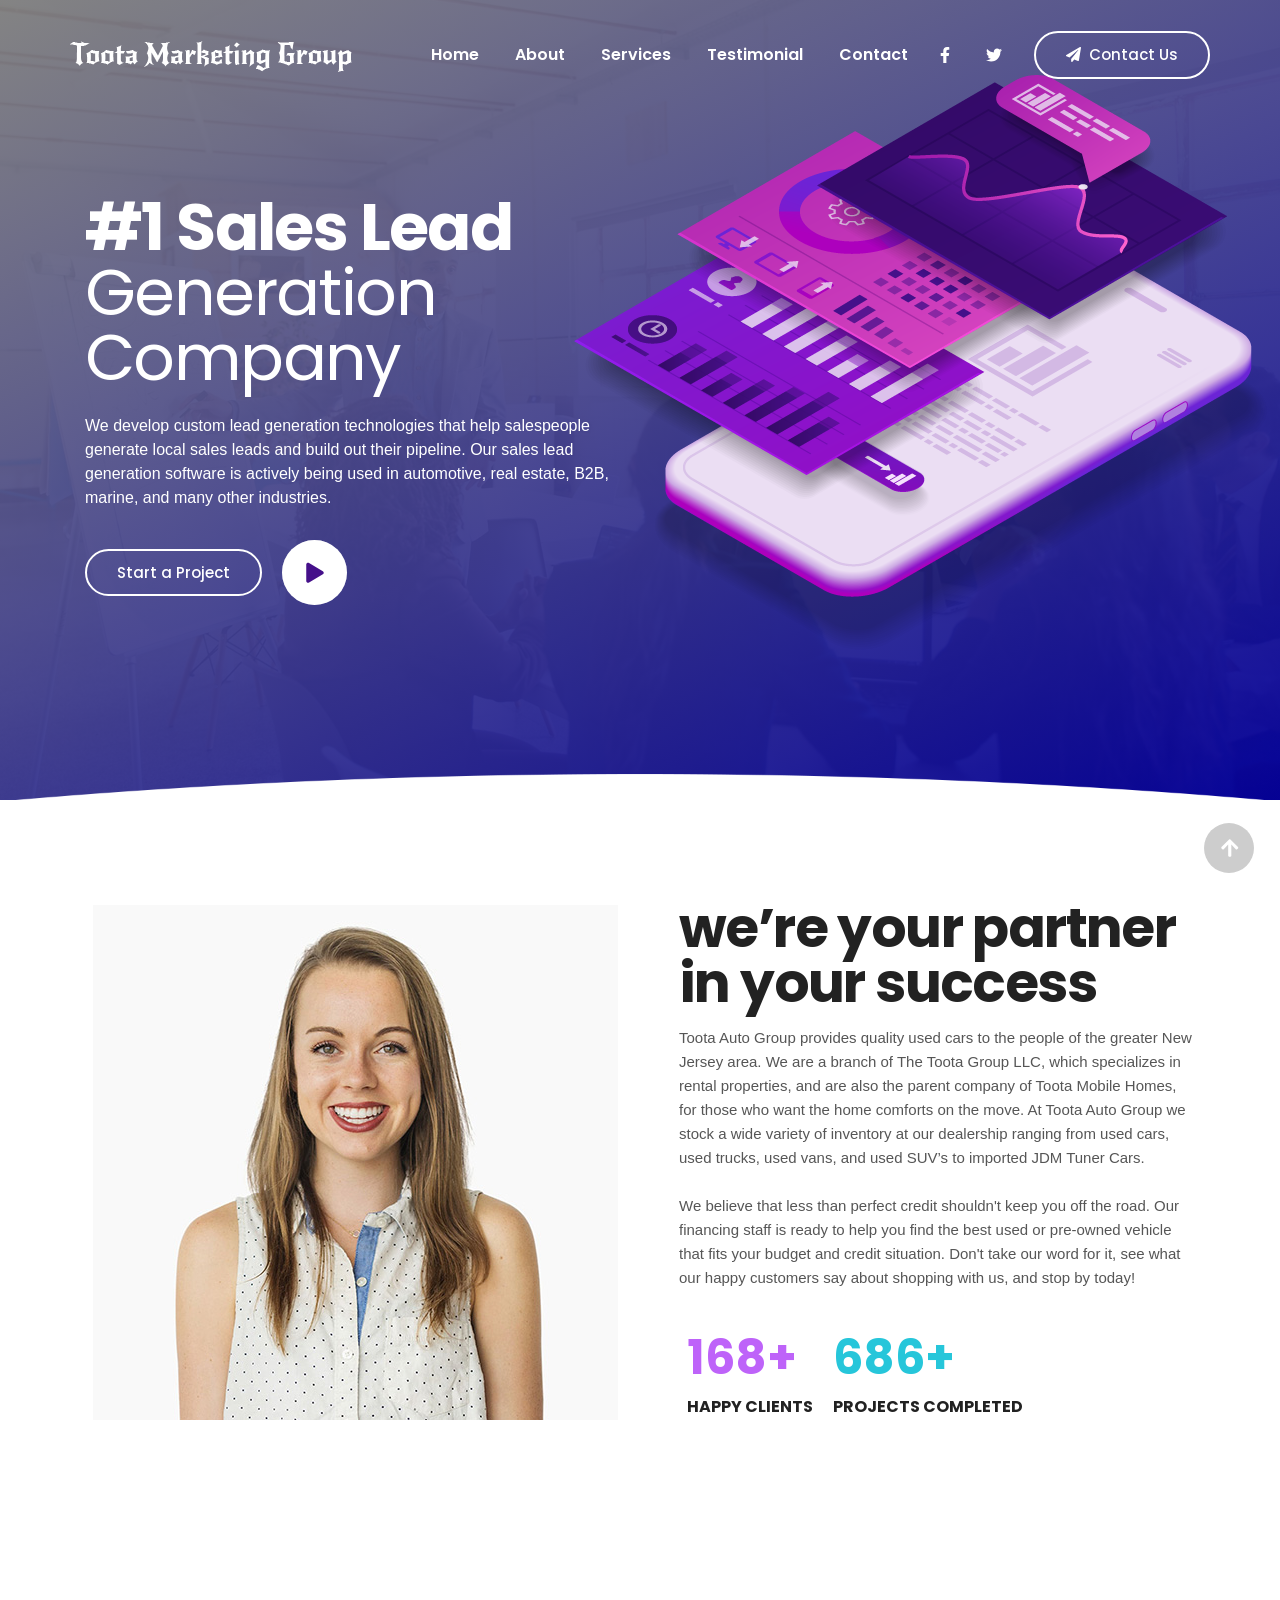
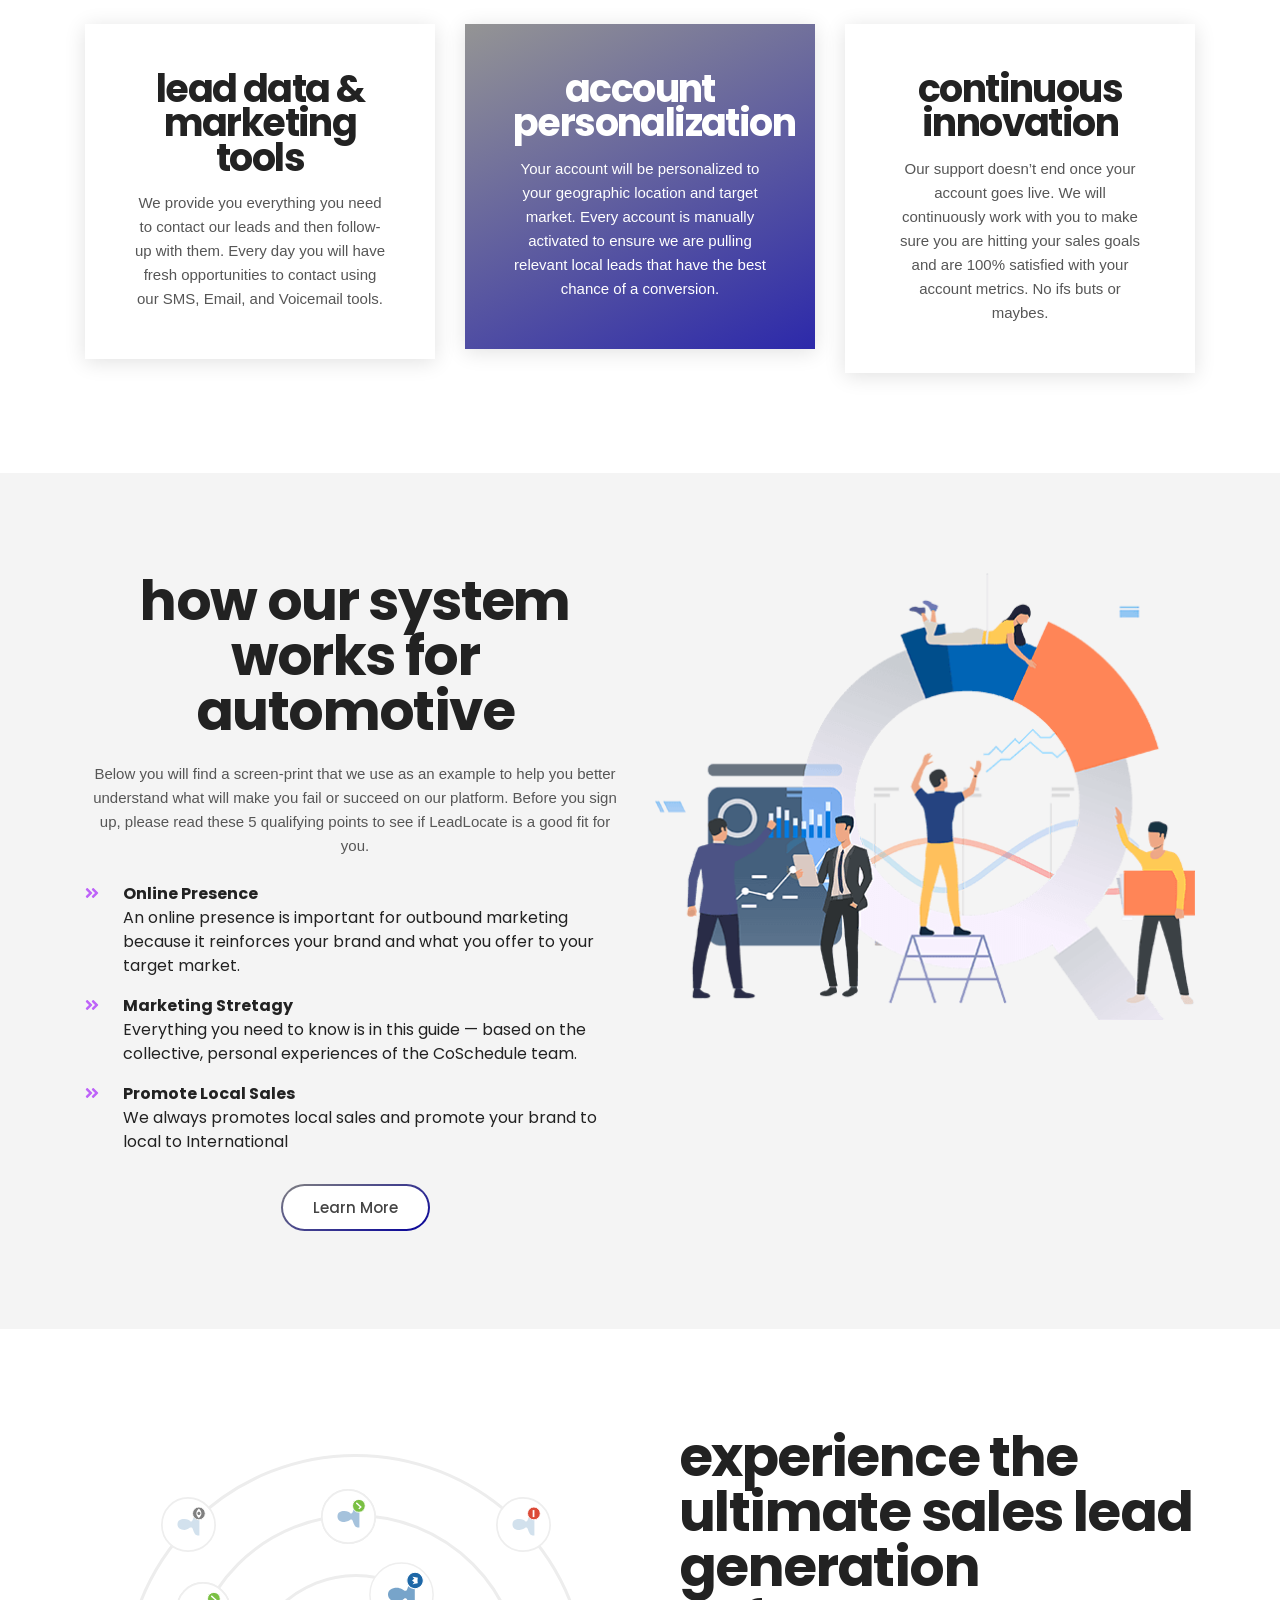
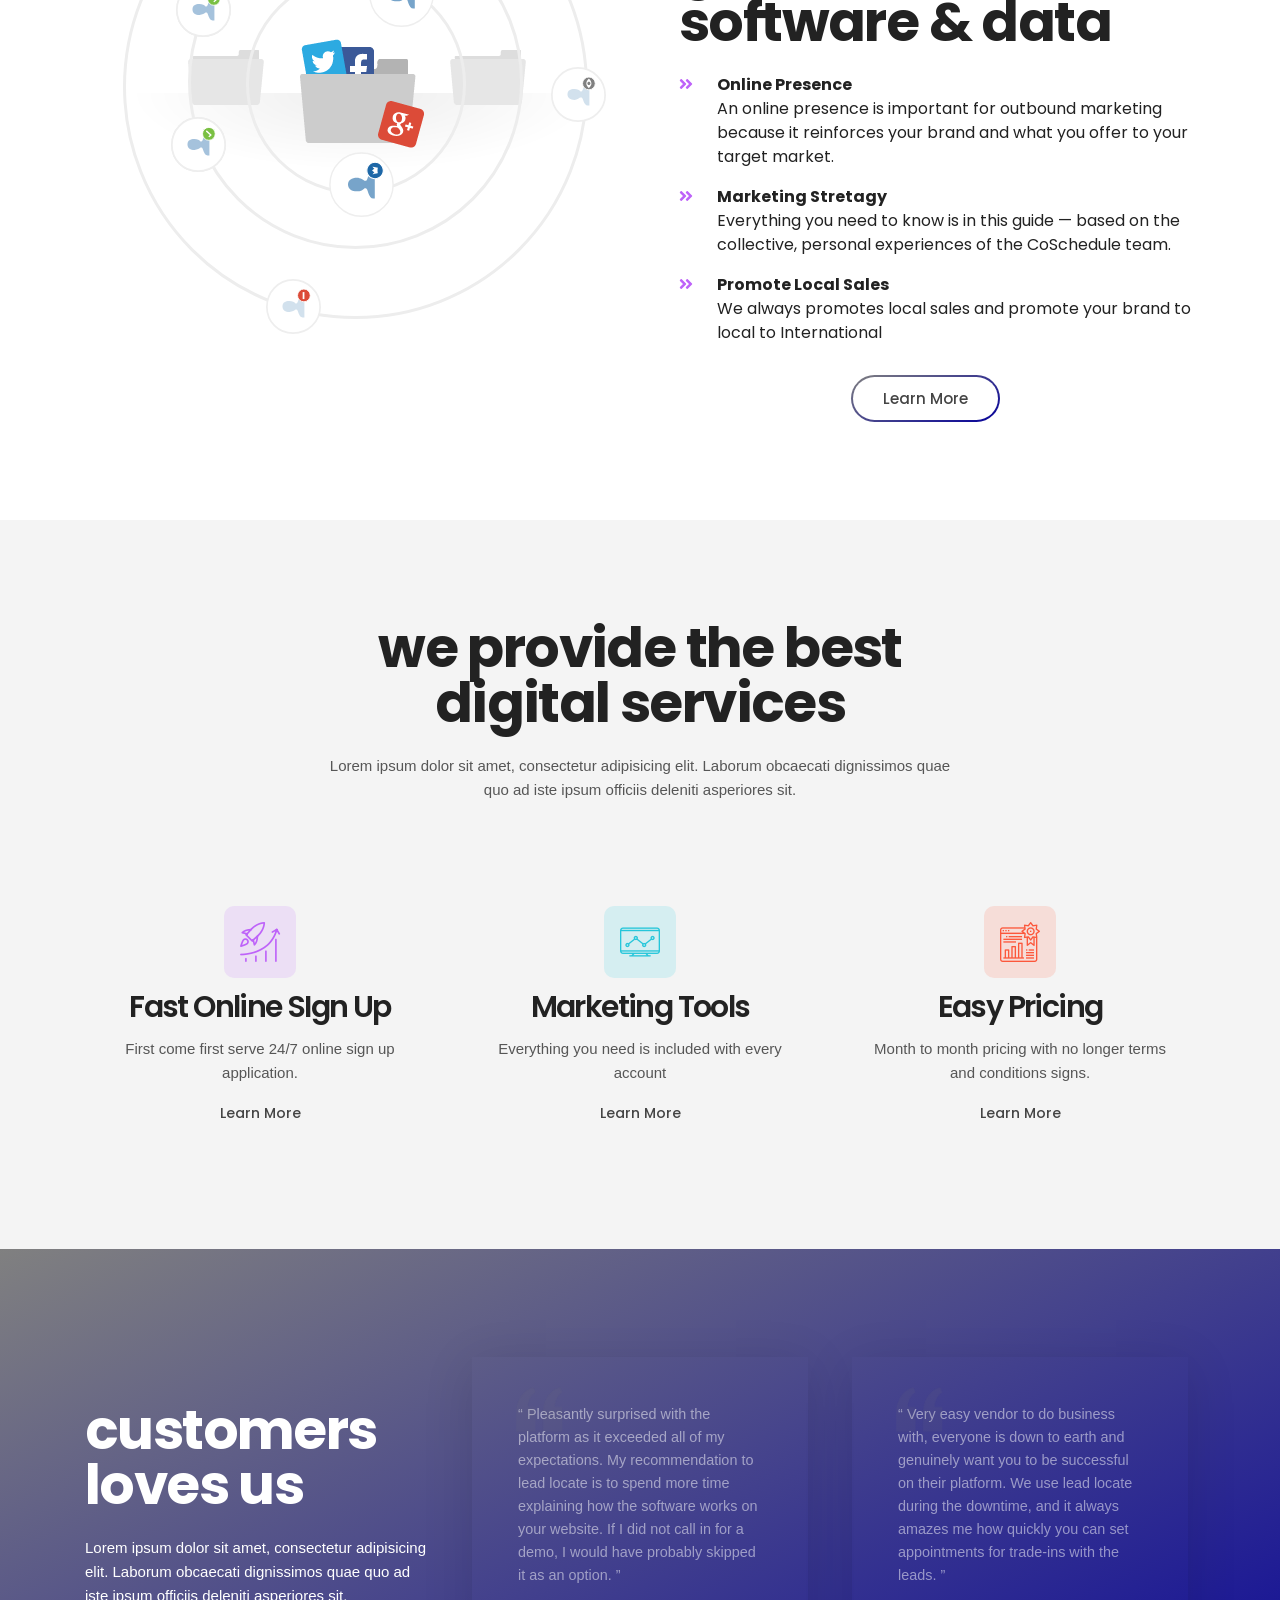
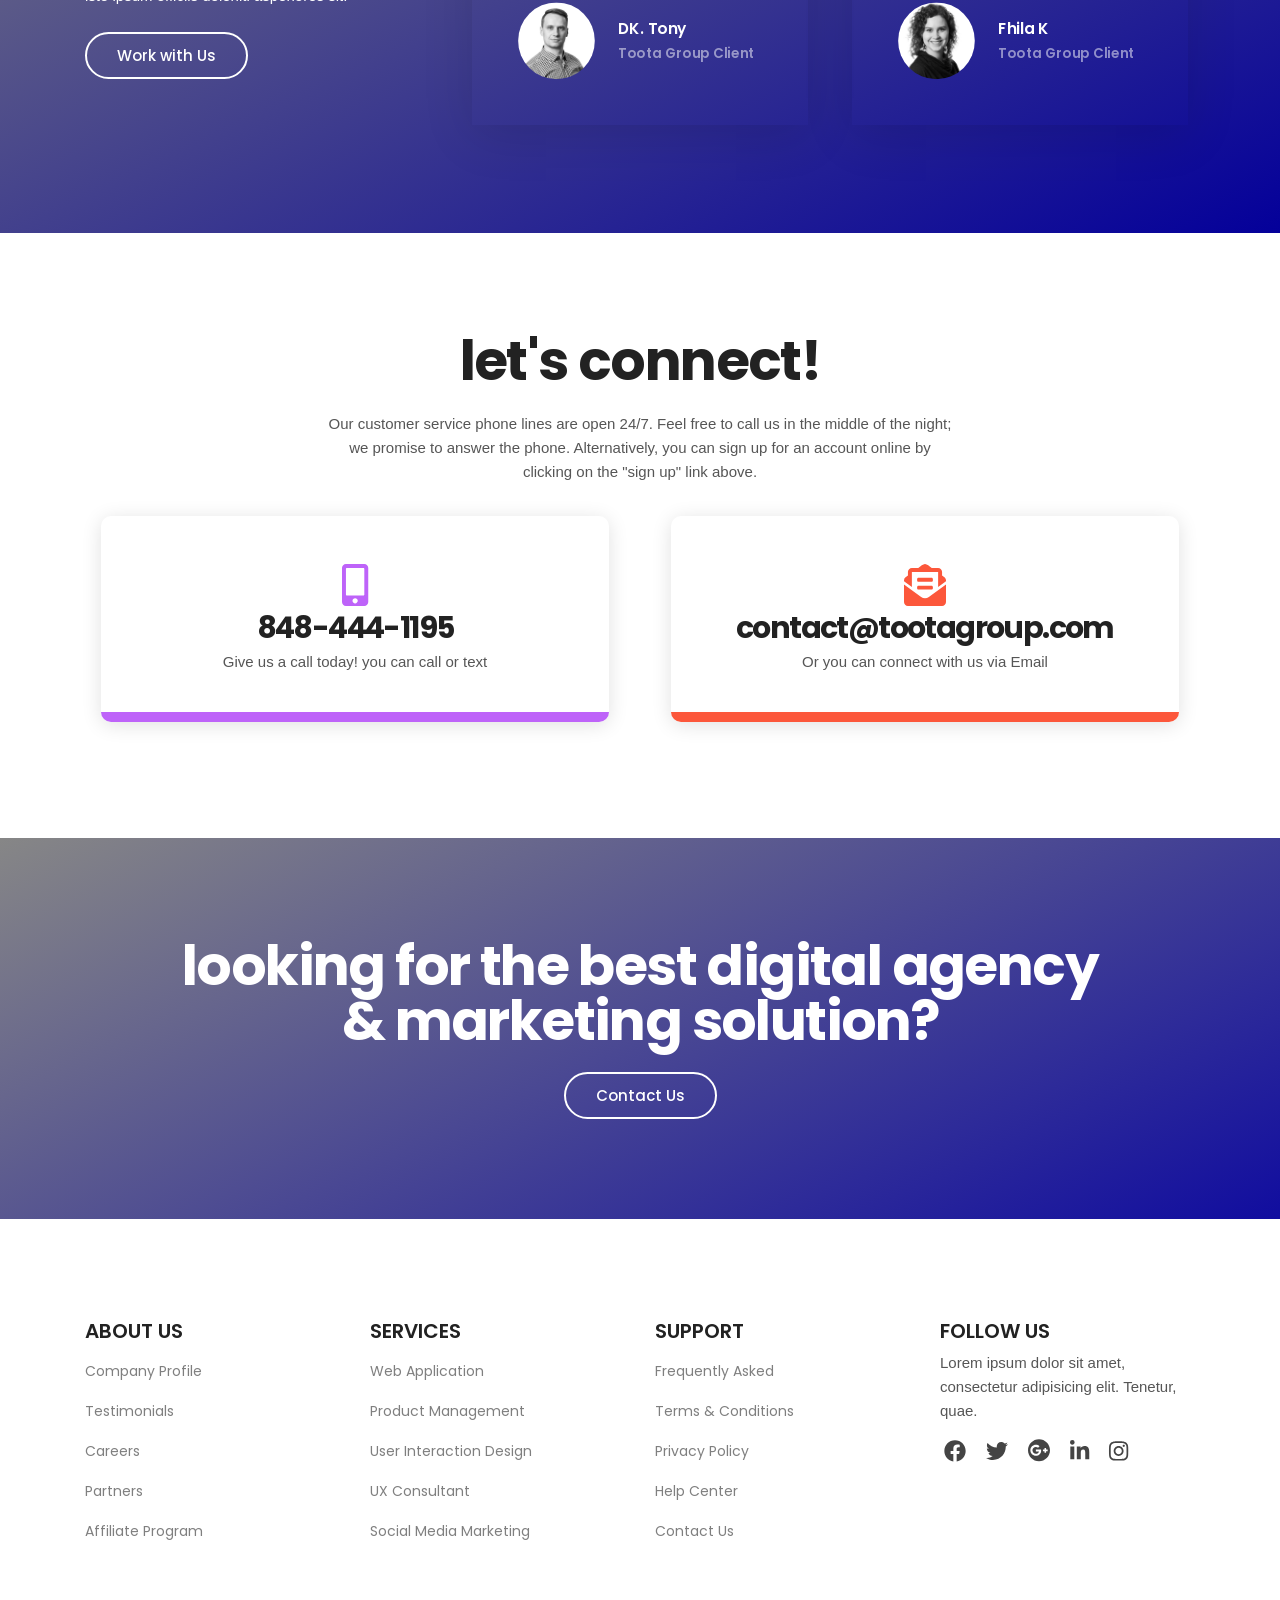
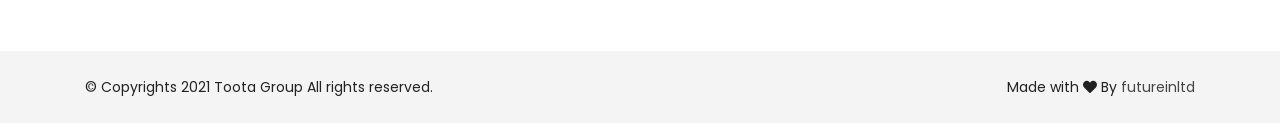
==== commit fabe4b5b: "done" ====
--- a/index.html
+++ b/index.html
@@ -278,8 +278,7 @@
                                         <span class="color-1"><i class="fas fa-angle-double-right"></i></span>
                                     </div>
                                     <div class="content-text media-body">
-                                        <span><b>Online Presence</b><br>Lorem ipsum dolor sit amet, consectetur
-                                            adipisicing elit. Veritatis, distinctio.</span>
+                                        <span><b>Online Presence</b><br>An online presence is important for outbound marketing because it reinforces your brand and what you offer to your target market.</span>
                                     </div>
                                 </li>
                                 <!-- Single Content List -->
@@ -288,8 +287,7 @@
                                         <span class="color-1"><i class="fas fa-angle-double-right"></i></span>
                                     </div>
                                     <div class="content-text media-body">
-                                        <span><b>Marketing Stretagy</b><br>Lorem ipsum dolor sit amet, consectetur
-                                            adipisicing elit. Veritatis, distinctio.</span>
+                                        <span><b>Marketing Stretagy</b><br>Everything you need to know is in this guide — based on the collective, personal experiences of the CoSchedule team. </span>
                                     </div>
                                 </li>
                                 <!-- Single Content List -->
@@ -298,8 +296,7 @@
                                         <span class="color-1"><i class="fas fa-angle-double-right"></i></span>
                                     </div>
                                     <div class="content-text media-body">
-                                        <span><b>Promote Local Sales</b><br>Lorem ipsum dolor sit amet, consectetur
-                                            adipisicing elit. Veritatis, distinctio.</span>
+                                        <span><b>Promote Local Sales</b><br>We always promotes local sales and promote your brand to local to International</span>
                                     </div>
                                 </li>
                             </ul>
@@ -383,14 +380,35 @@
                             <div
                                 class="about-content section-heading text-center text-lg-left pl-md-4 mt-5 mt-lg-0 mb-0">
                                 <h2 class="mb-3">EXPERIENCE THE ULTIMATE SALES LEAD GENERATION SOFTWARE & DATA</h2>
-                                <p>Finding new leads for your dealership internet sales team doesn't have to be a
-                                    challenge! Our lead generation marketing service delivers fresh leads to your
-                                    salespeople around the clock, allowing you to focus on more important tasks, like
-                                    selling. You're probably aware of just how important classified for-sale-by-owner
-                                    sites are for your automotive lead generation efforts. What you may not know, is a
-                                    tactic we use to bridge together sellers and buyers in a compliant and effective way
-                                    that establishes a sustainable sales lead generation process.</p><br>
-                                <p>Each day you'll get fresh new leads of people who are trying to sell their car using a well-known car listing websites. Once you have the lead, you can contact the prospect and offer them to trade-in their vehicle for a new one instead. Jumping on these fresh leads is a simple yet effective technique that other lead generation tools ignore. Car salespeople had been doing this for years, contacting car owners one by one trying to solicit business. And other services that popped-up violated 3rd party sites’ terms and conditions by scraping data and spamming customers. We have a comprehensive solution that integrates with the National Do Not Call Registry and allows you to streamline your lead generation marketing.</p>
+                                <ul class="content-list text-left">
+                                    <!-- Single Content List -->
+                                    <li class="single-content-list media py-2">
+                                        <div class="content-icon pr-4">
+                                            <span class="color-1"><i class="fas fa-angle-double-right"></i></span>
+                                        </div>
+                                        <div class="content-text media-body">
+                                            <span><b>Online Presence</b><br>An online presence is important for outbound marketing because it reinforces your brand and what you offer to your target market.</span>
+                                        </div>
+                                    </li>
+                                    <!-- Single Content List -->
+                                    <li class="single-content-list media py-2">
+                                        <div class="content-icon pr-4">
+                                            <span class="color-1"><i class="fas fa-angle-double-right"></i></span>
+                                        </div>
+                                        <div class="content-text media-body">
+                                            <span><b>Marketing Stretagy</b><br>Everything you need to know is in this guide — based on the collective, personal experiences of the CoSchedule team. </span>
+                                        </div>
+                                    </li>
+                                    <!-- Single Content List -->
+                                    <li class="single-content-list media py-2">
+                                        <div class="content-icon pr-4">
+                                            <span class="color-1"><i class="fas fa-angle-double-right"></i></span>
+                                        </div>
+                                        <div class="content-text media-body">
+                                            <span><b>Promote Local Sales</b><br>We always promotes local sales and promote your brand to local to International</span>
+                                        </div>
+                                    </li>
+                                </ul>
                             </div>
                             <a href="mailto: contact@tootagroup.com" class="btn btn-bordered mt-4">Learn More</a>
                         </div>
@@ -518,7 +536,7 @@
                                         </div>
                                         <!-- Reviewer Media -->
                                         <div class="reviewer-meta media-body align-self-center ml-4">
-                                            <h5 class="reviewer-name text-white mb-2">Catherine K.</h5>
+                                            <h5 class="reviewer-name text-white mb-2"> DK. Tony</h5>
                                             <h6 class="text-white-50 fw-6">Toota Group Client</h6>
                                         </div>
                                     </div>
@@ -616,11 +634,9 @@
                         <!-- Section Heading -->
                         <div class="section-heading text-center m-0">
                             <h2 class="text-white">Looking for the best digital agency &amp; marketing solution?</h2>
-                            <p class="text-white d-none d-sm-block mt-4">Lorem ipsum dolor sit amet, consectetur
+                            <!-- <p class="text-white d-none d-sm-block mt-4">Lorem ipsum dolor sit amet, consectetur
                                 adipisicing elit. Laborum obcaecati dignissimos quae quo ad iste ipsum officiis deleniti
-                                asperiores sit.</p>
-                            <p class="text-white d-block d-sm-none mt-4">Lorem ipsum dolor sit amet, consectetur
-                                adipisicing elit. Laborum obcaecati.</p>
+                                asperiores sit.</p> -->
                             <a href="mailto: contact@tootagroup.com" class="btn btn-bordered-white mt-4">Contact Us</a>
                         </div>
                     </div>
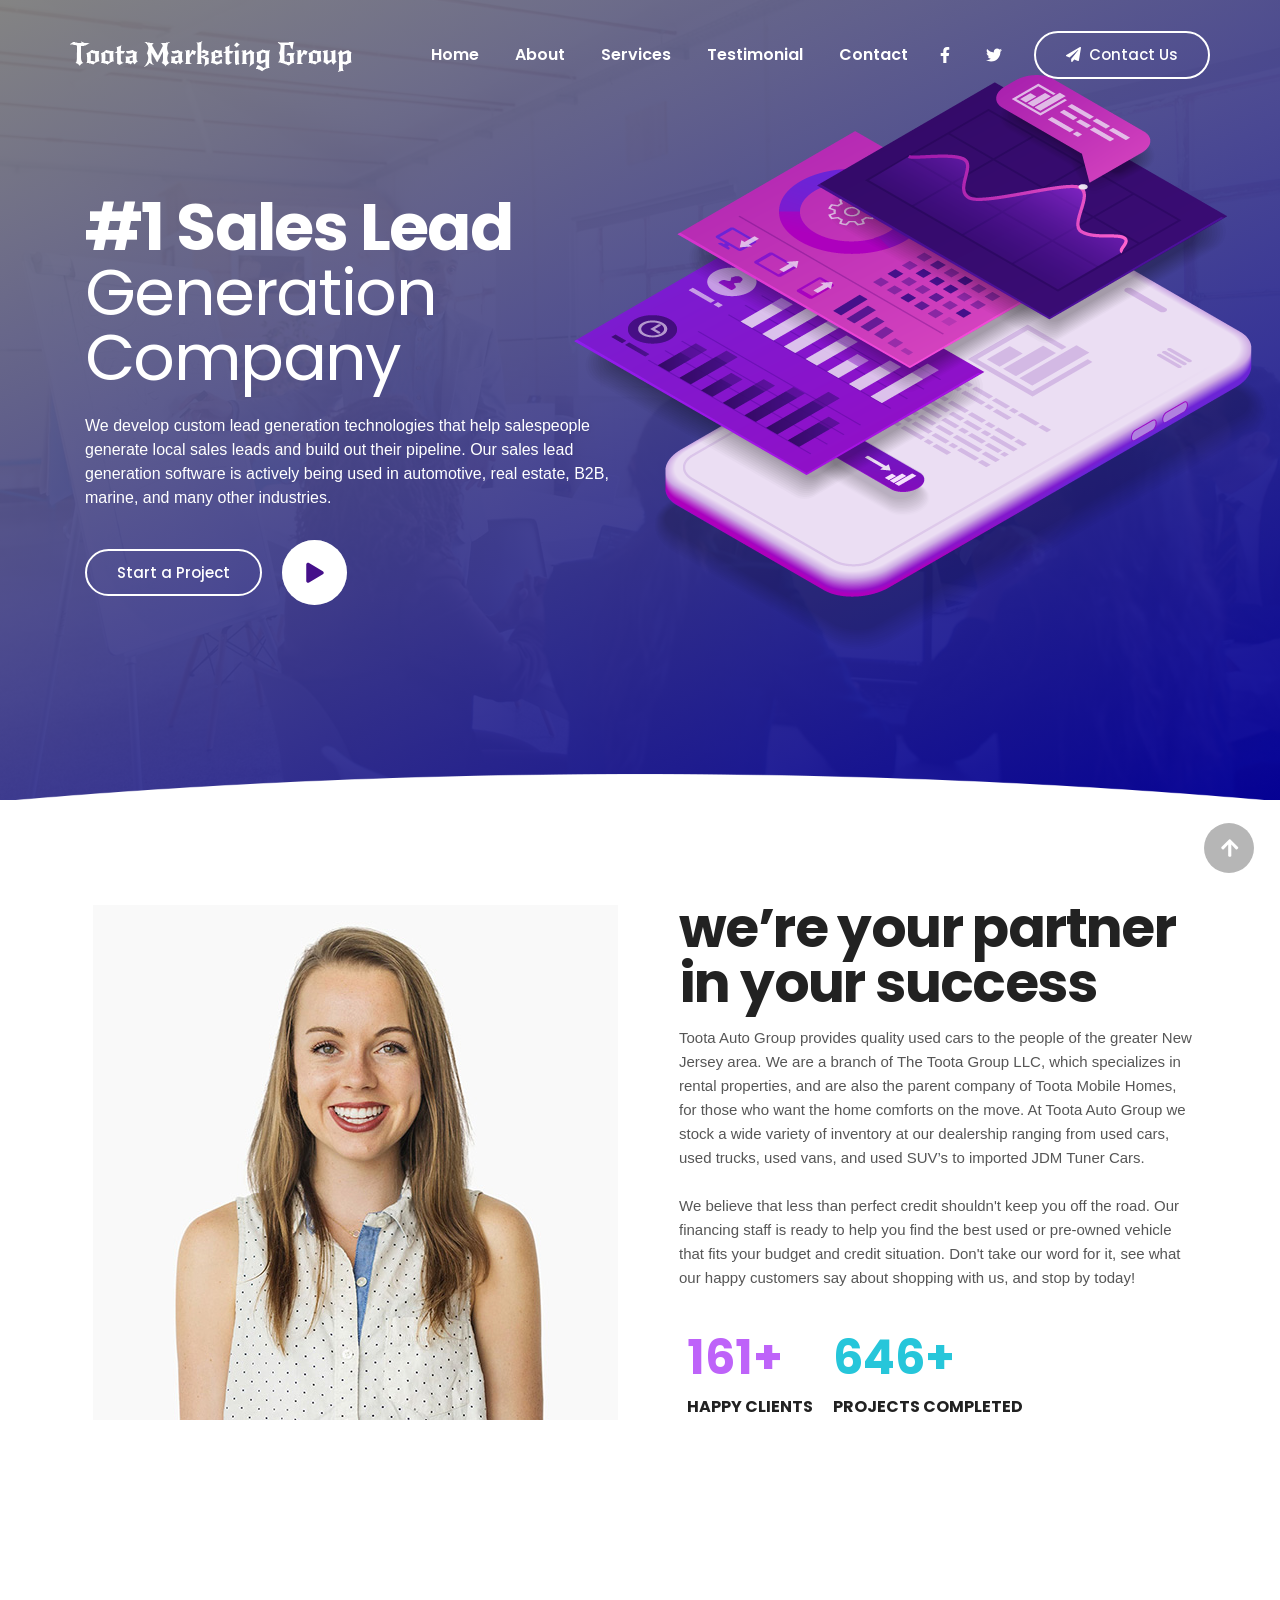
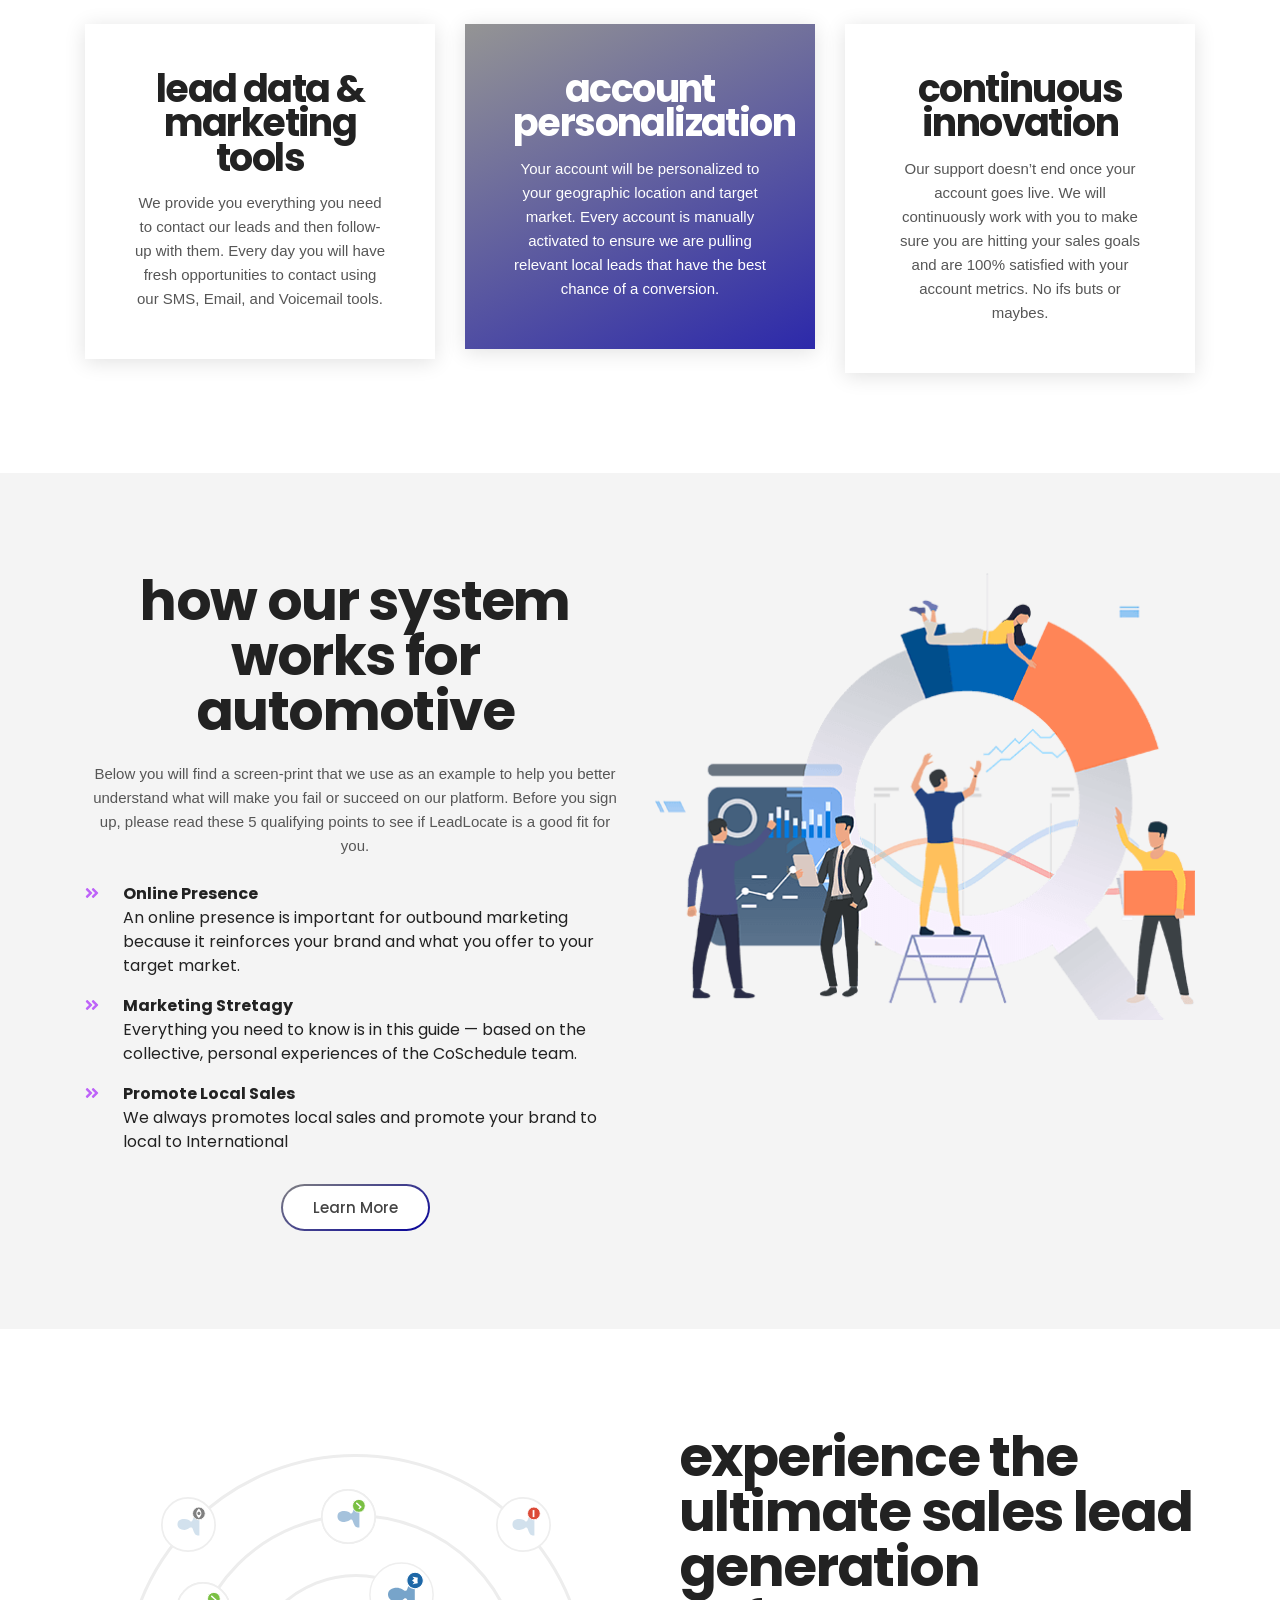
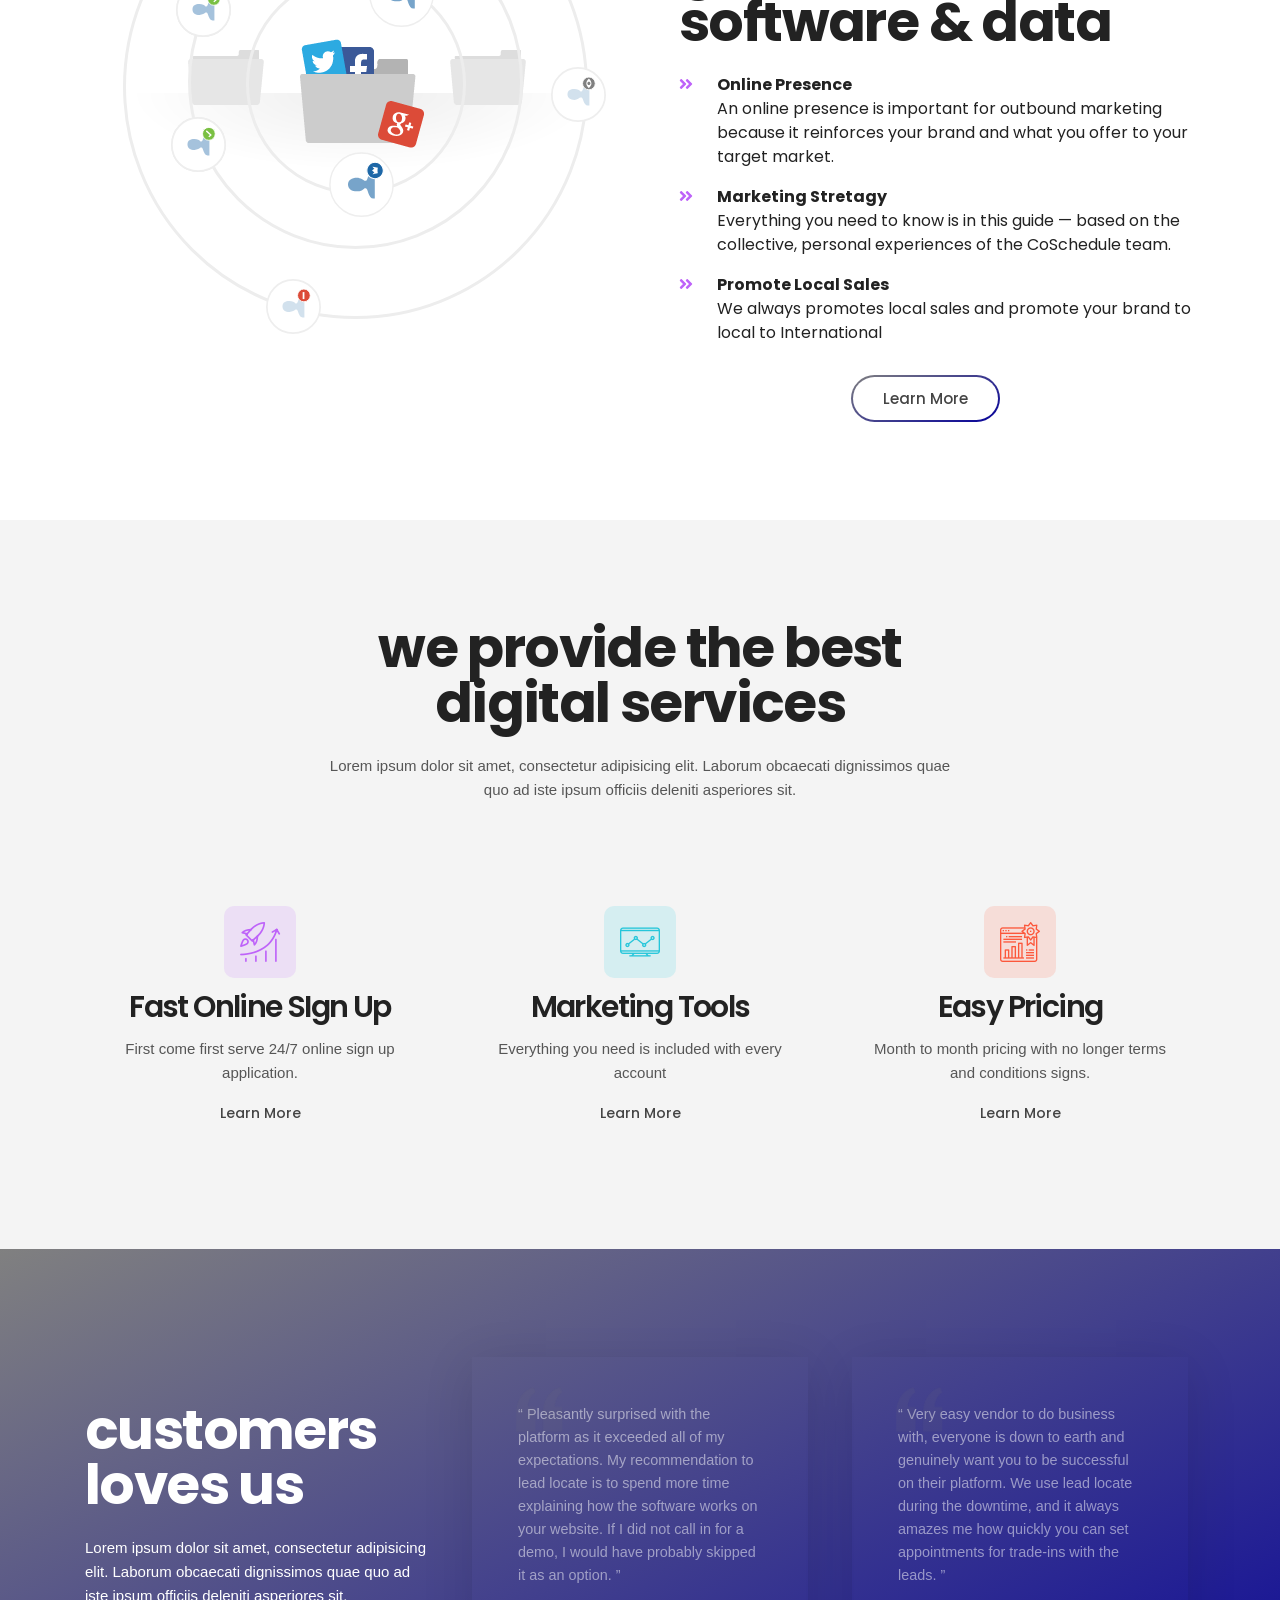
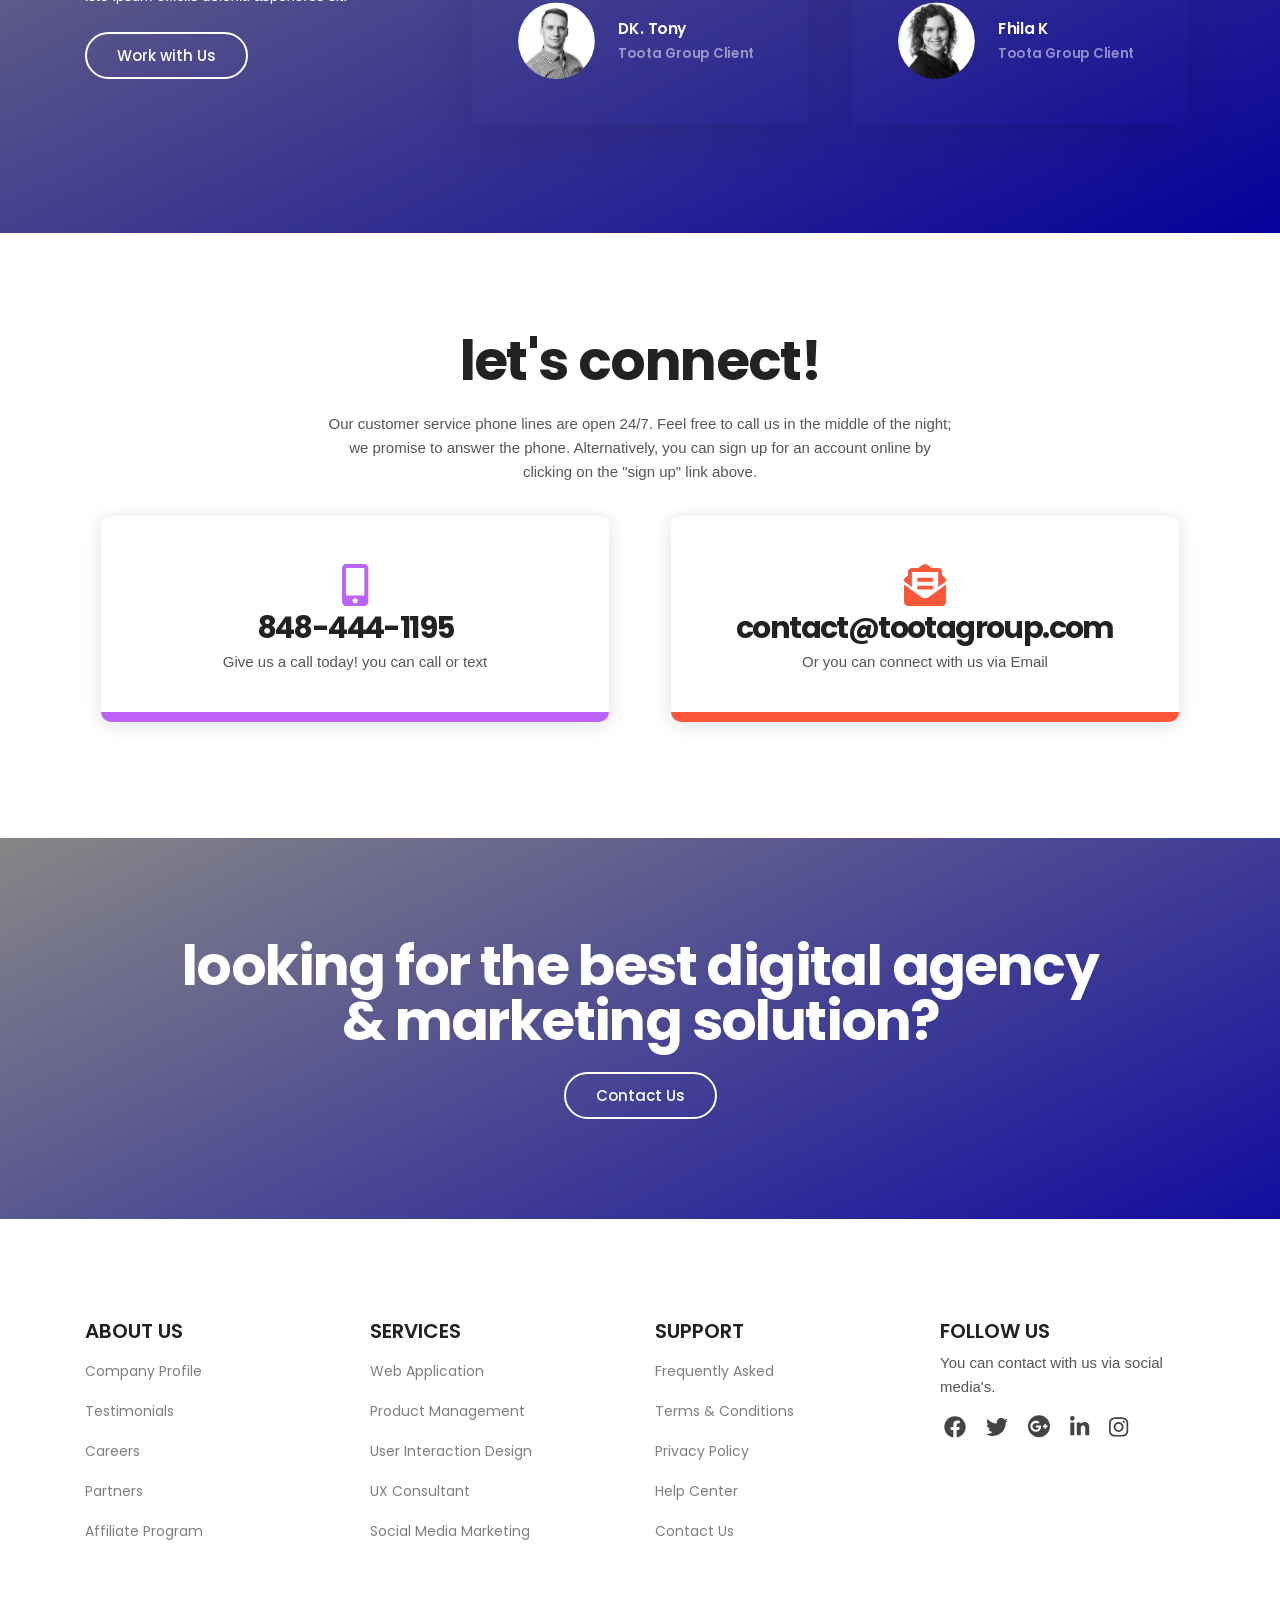
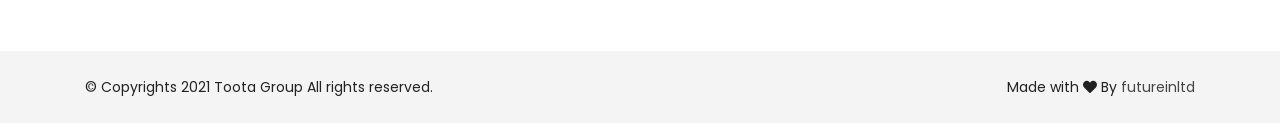
==== commit 981f8220: "footer" ====
--- a/index.html
+++ b/index.html
@@ -698,7 +698,7 @@
                             <div class="footer-items">
                                 <!-- Footer Title -->
                                 <h3 class="footer-title text-uppercase mb-2">Follow Us</h3>
-                                <p class="mb-2">Lorem ipsum dolor sit amet, consectetur adipisicing elit. Tenetur, quae.
+                                <p class="mb-2">You can contact with us via social media's. 
                                 </p>
                                 <!-- Social Icons -->
                                 <ul class="social-icons list-inline pt-2">
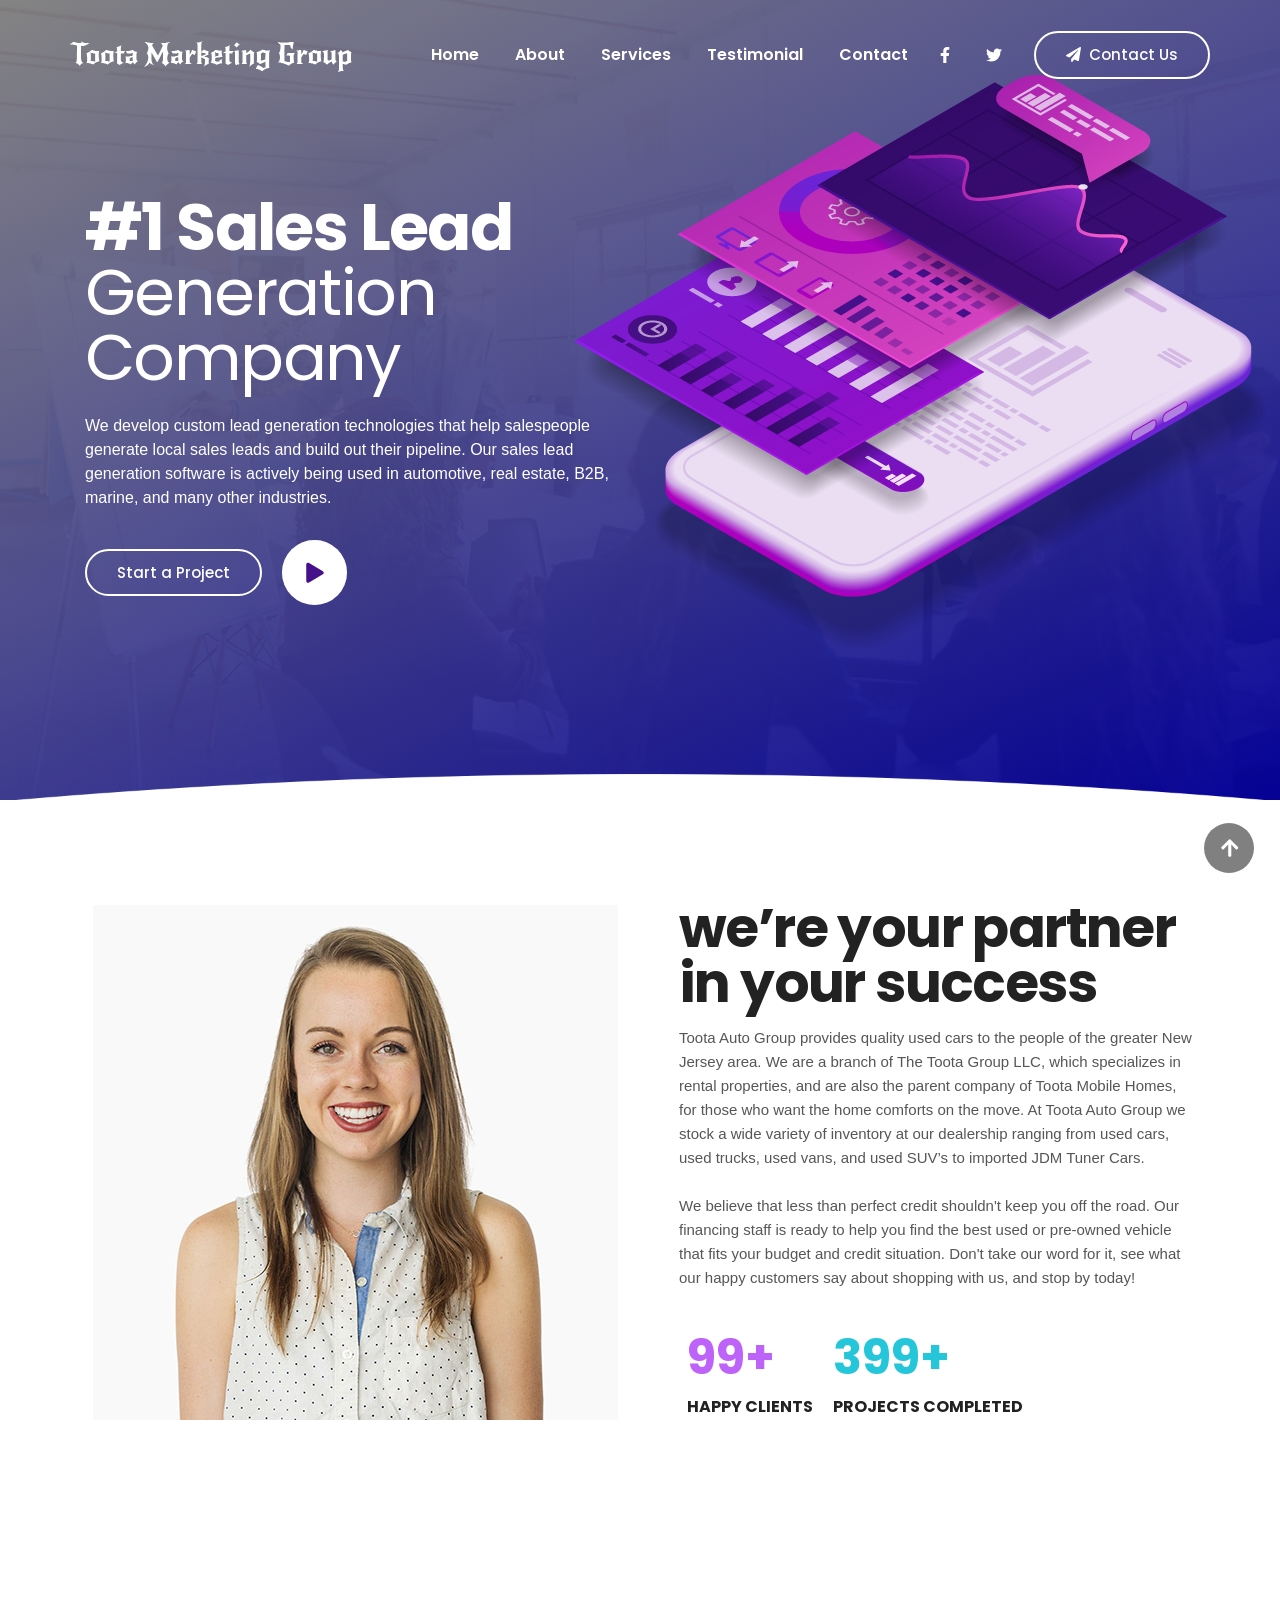
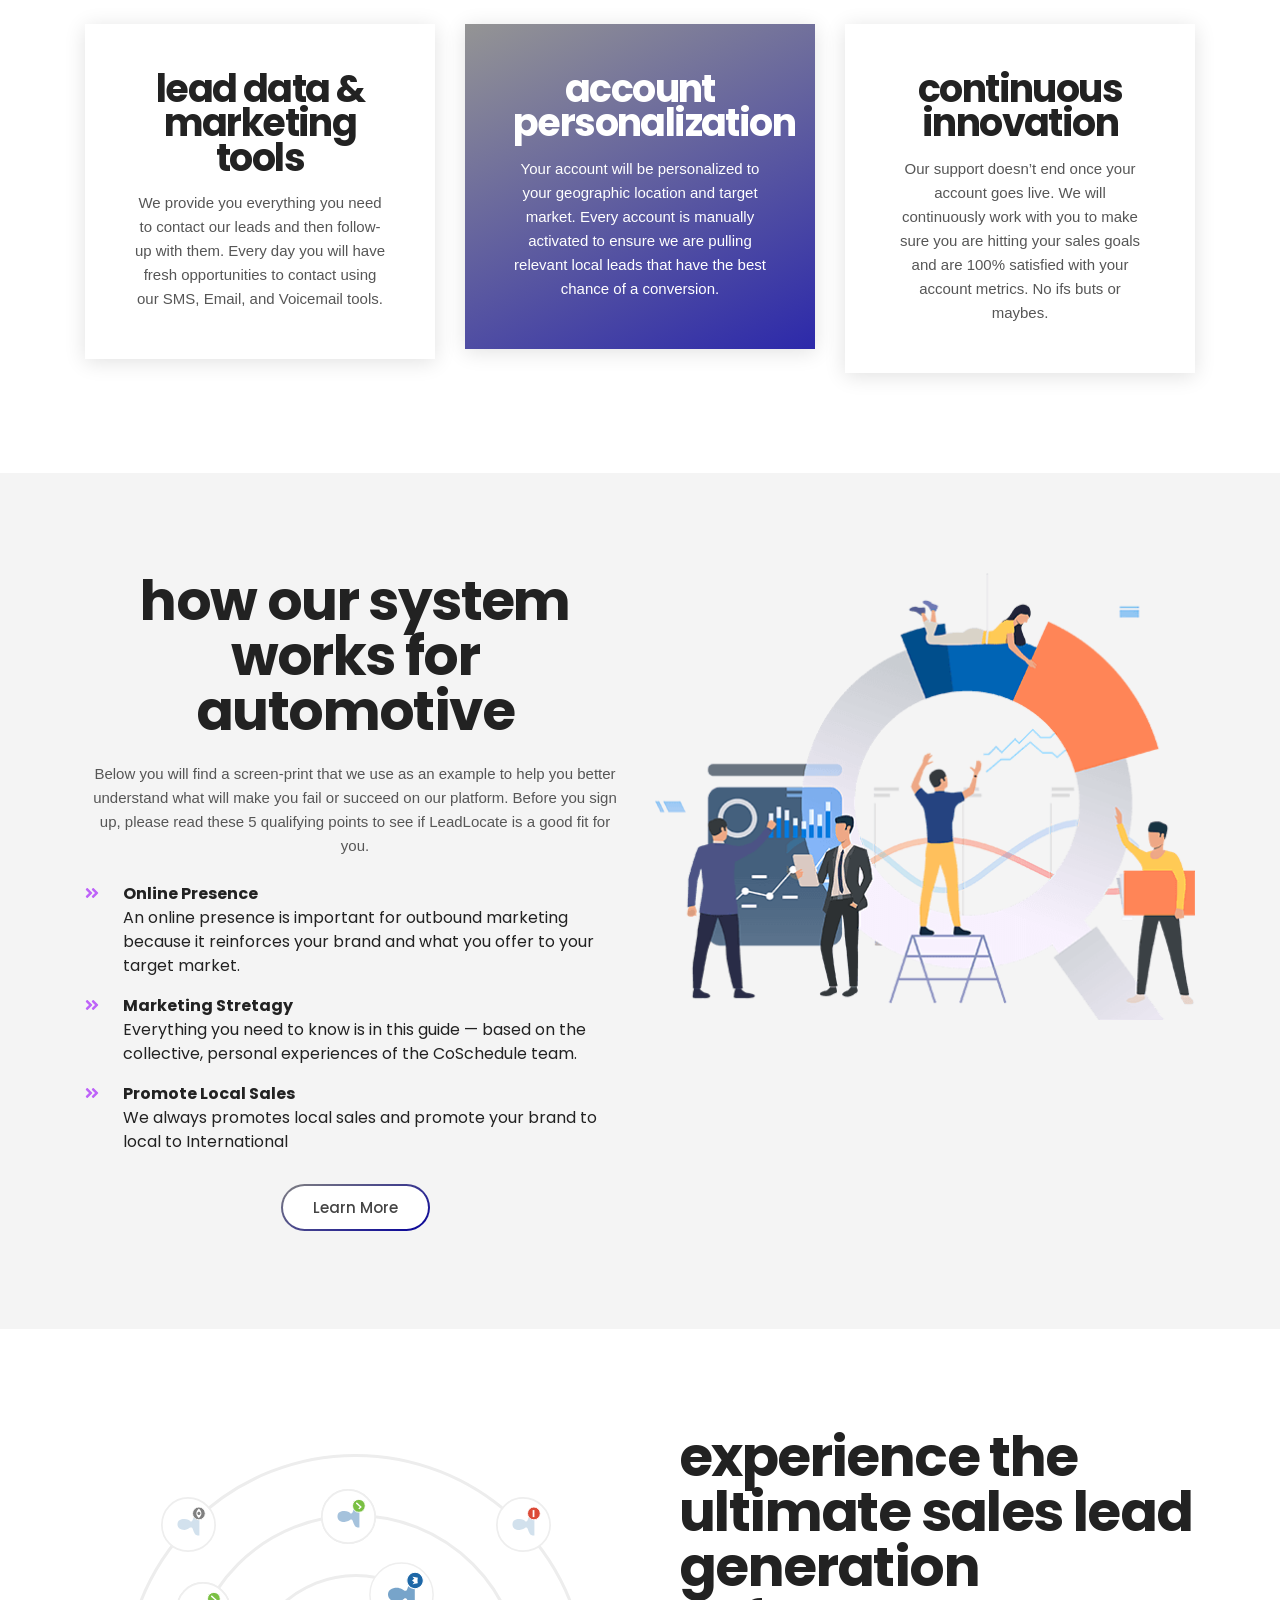
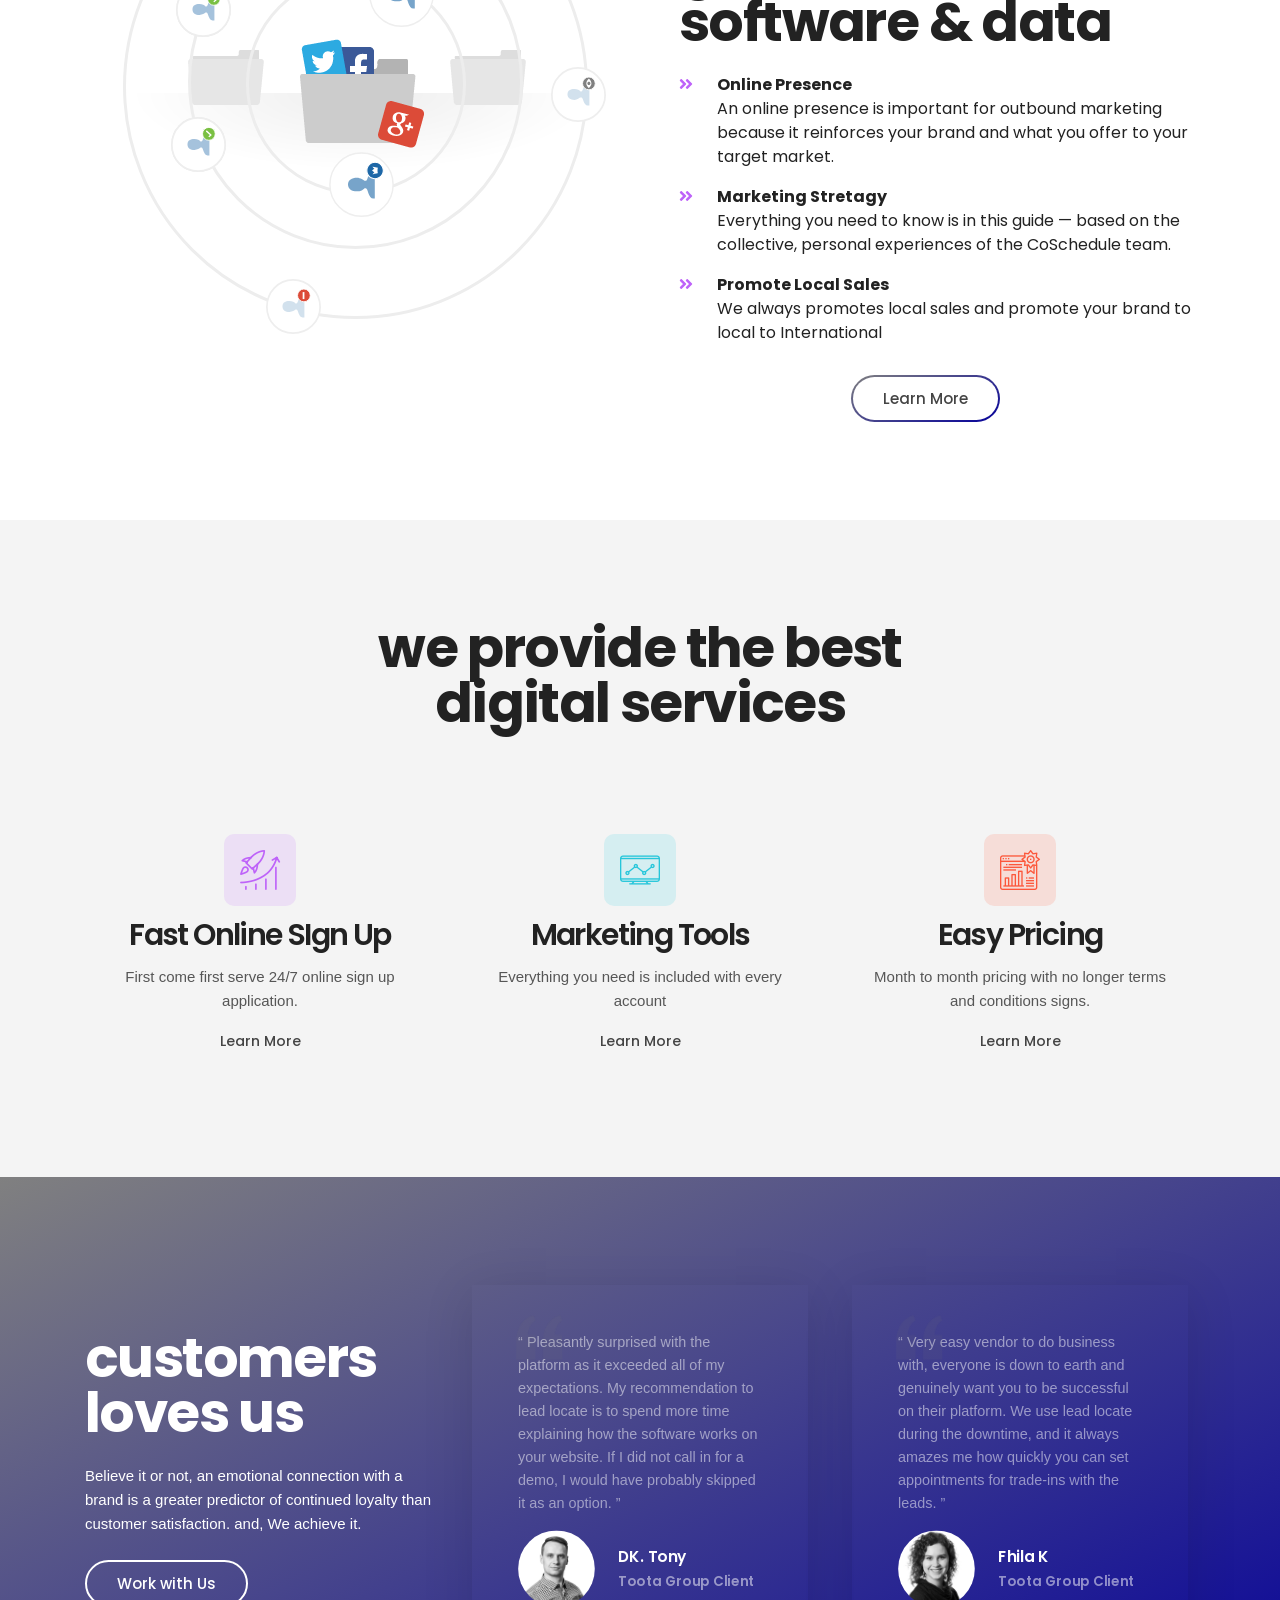
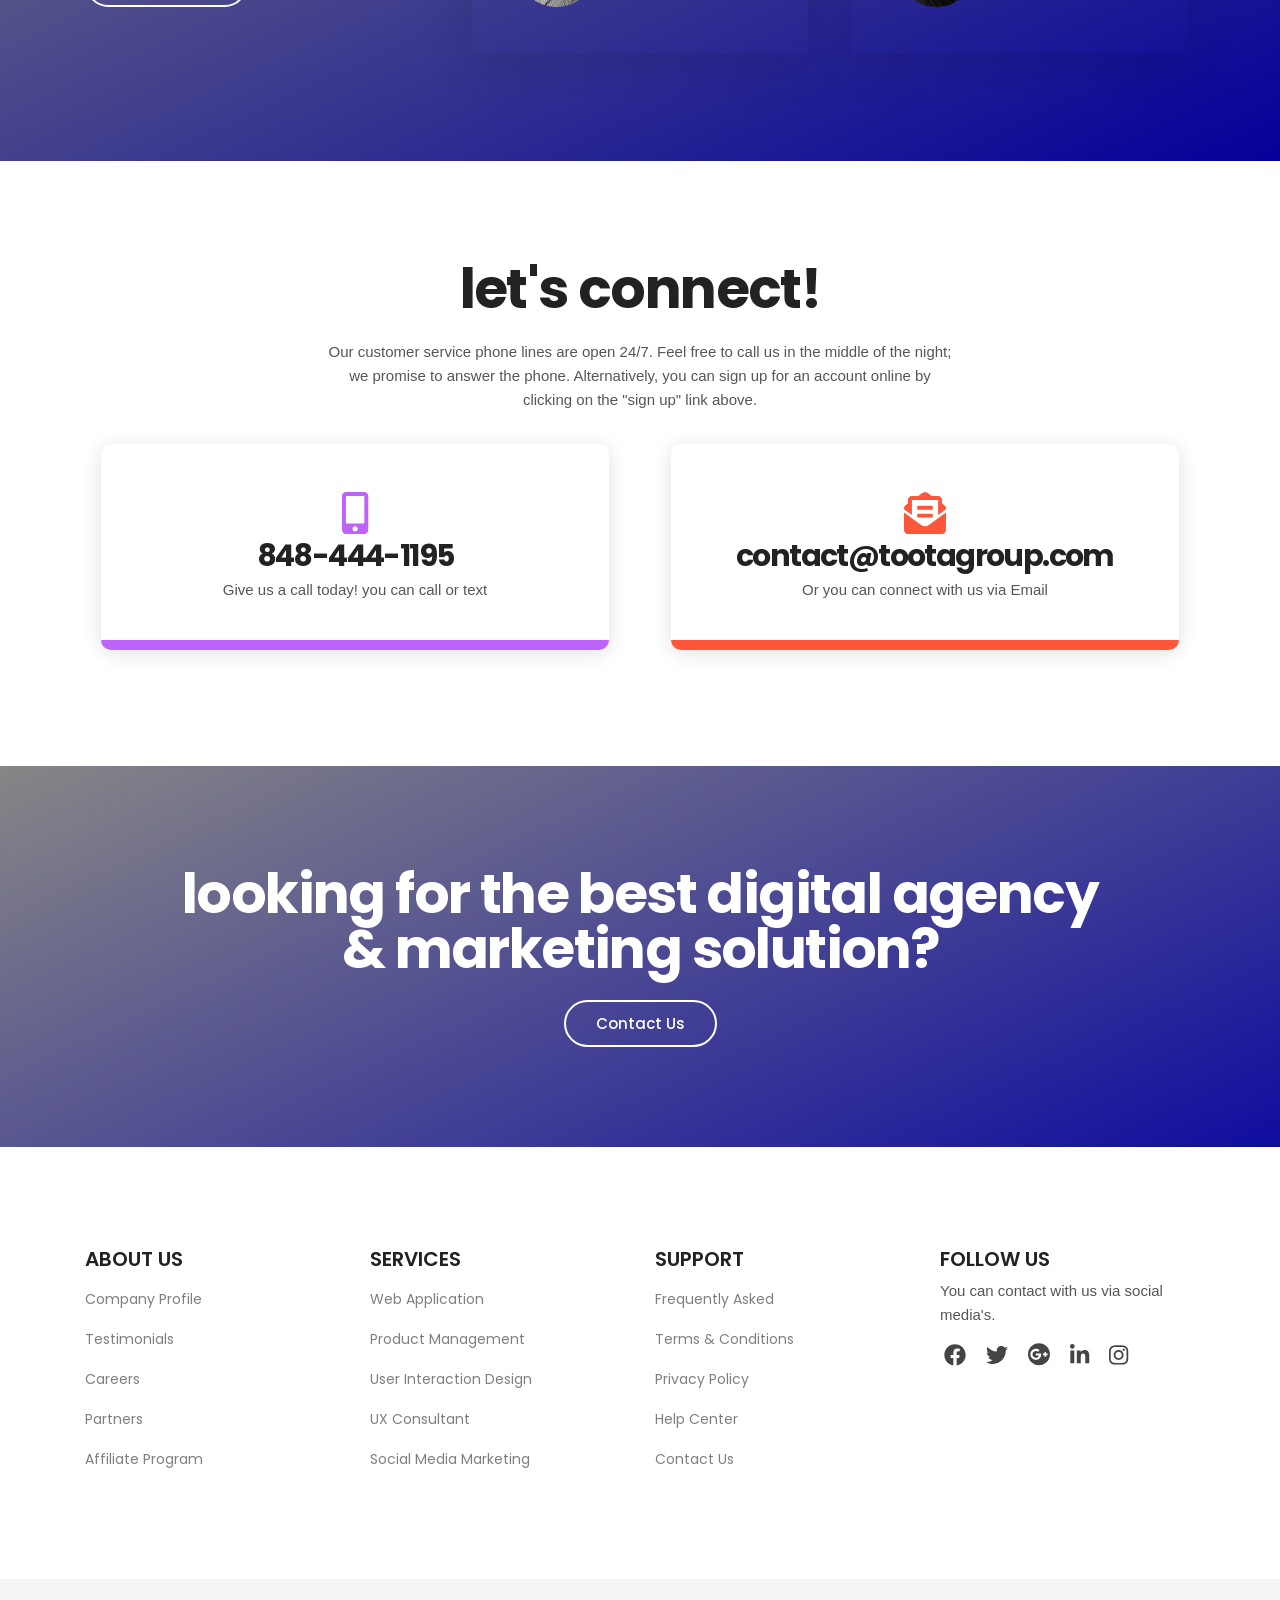
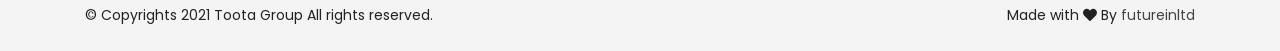
==== commit 1a0f4bb0: "lorem" ====
--- a/index.html
+++ b/index.html
@@ -426,11 +426,11 @@
                         <!-- Section Heading -->
                         <div class="section-heading text-center">
                             <h2>We provide the best digital services</h2>
-                            <p class="d-none d-sm-block mt-4">Lorem ipsum dolor sit amet, consectetur adipisicing elit.
+                            <!-- <p class="d-none d-sm-block mt-4">Lorem ipsum dolor sit amet, consectetur adipisicing elit.
                                 Laborum obcaecati dignissimos quae quo ad iste ipsum officiis deleniti asperiores sit.
                             </p>
                             <p class="d-block d-sm-none mt-4">Lorem ipsum dolor sit amet, consectetur adipisicing elit.
-                                Laborum obcaecati.</p>
+                                Laborum obcaecati.</p> -->
                         </div>
                     </div>
                 </div>
@@ -503,11 +503,8 @@
                         <!-- Section Heading -->
                         <div class="section-heading m-0">
                             <h2 class="text-white">Customers loves us</h2>
-                            <p class="text-white d-none d-sm-block mt-4">Lorem ipsum dolor sit amet, consectetur
-                                adipisicing elit. Laborum obcaecati dignissimos quae quo ad iste ipsum officiis deleniti
-                                asperiores sit.</p>
-                            <p class="text-white d-block d-sm-none mt-4">Lorem ipsum dolor sit amet, consectetur
-                                adipisicing elit. Laborum obcaecati.</p>
+                            <p class="text-white d-none d-sm-block mt-4">Believe it or not, an emotional connection with a brand is a greater predictor of continued loyalty than customer satisfaction. and, We achieve it. </p>
+                            <p class="text-white d-block d-sm-none mt-4">Believe it or not, an emotional connection with a brand is a greater predictor of continued loyalty than customer satisfaction. and, We achieve it. </p>
                             <a href="#" class="btn btn-bordered-white mt-4">Work with Us</a>
                         </div>
                     </div>
@@ -753,8 +750,8 @@
                                 <div class="row">
                                     <div class="col-12 pb-3">
                                         <h2 class="search-title mb-3">What are you looking for?</h2>
-                                        <p>Lorem ipsum dolor sit amet, consectetur adipiscing elit. Praesent diam lacus,
-                                            dapibus sed imperdiet consectetur.</p>
+                                        <!-- <p>Lorem ipsum dolor sit amet, consectetur adipiscing elit. Praesent diam lacus,
+                                            dapibus sed imperdiet consectetur.</p> -->
                                     </div>
                                 </div>
                                 <div class="row">
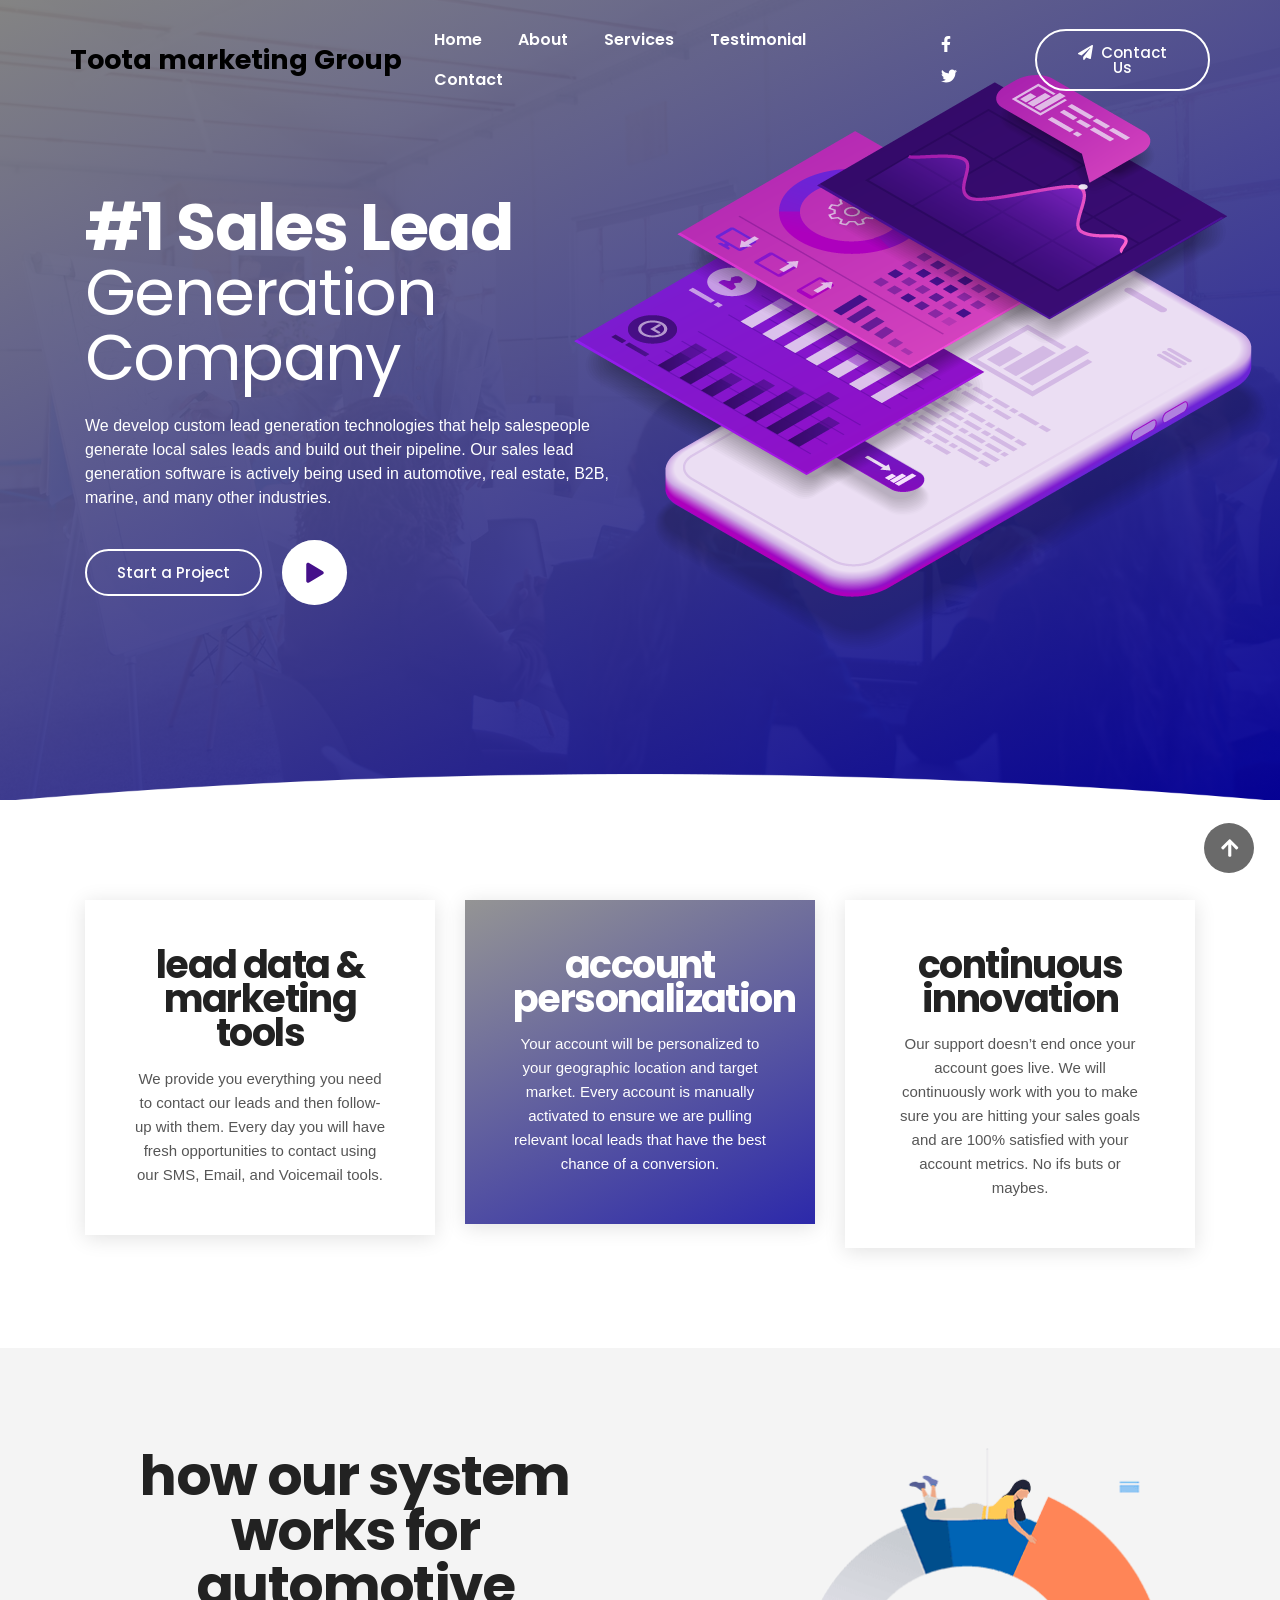
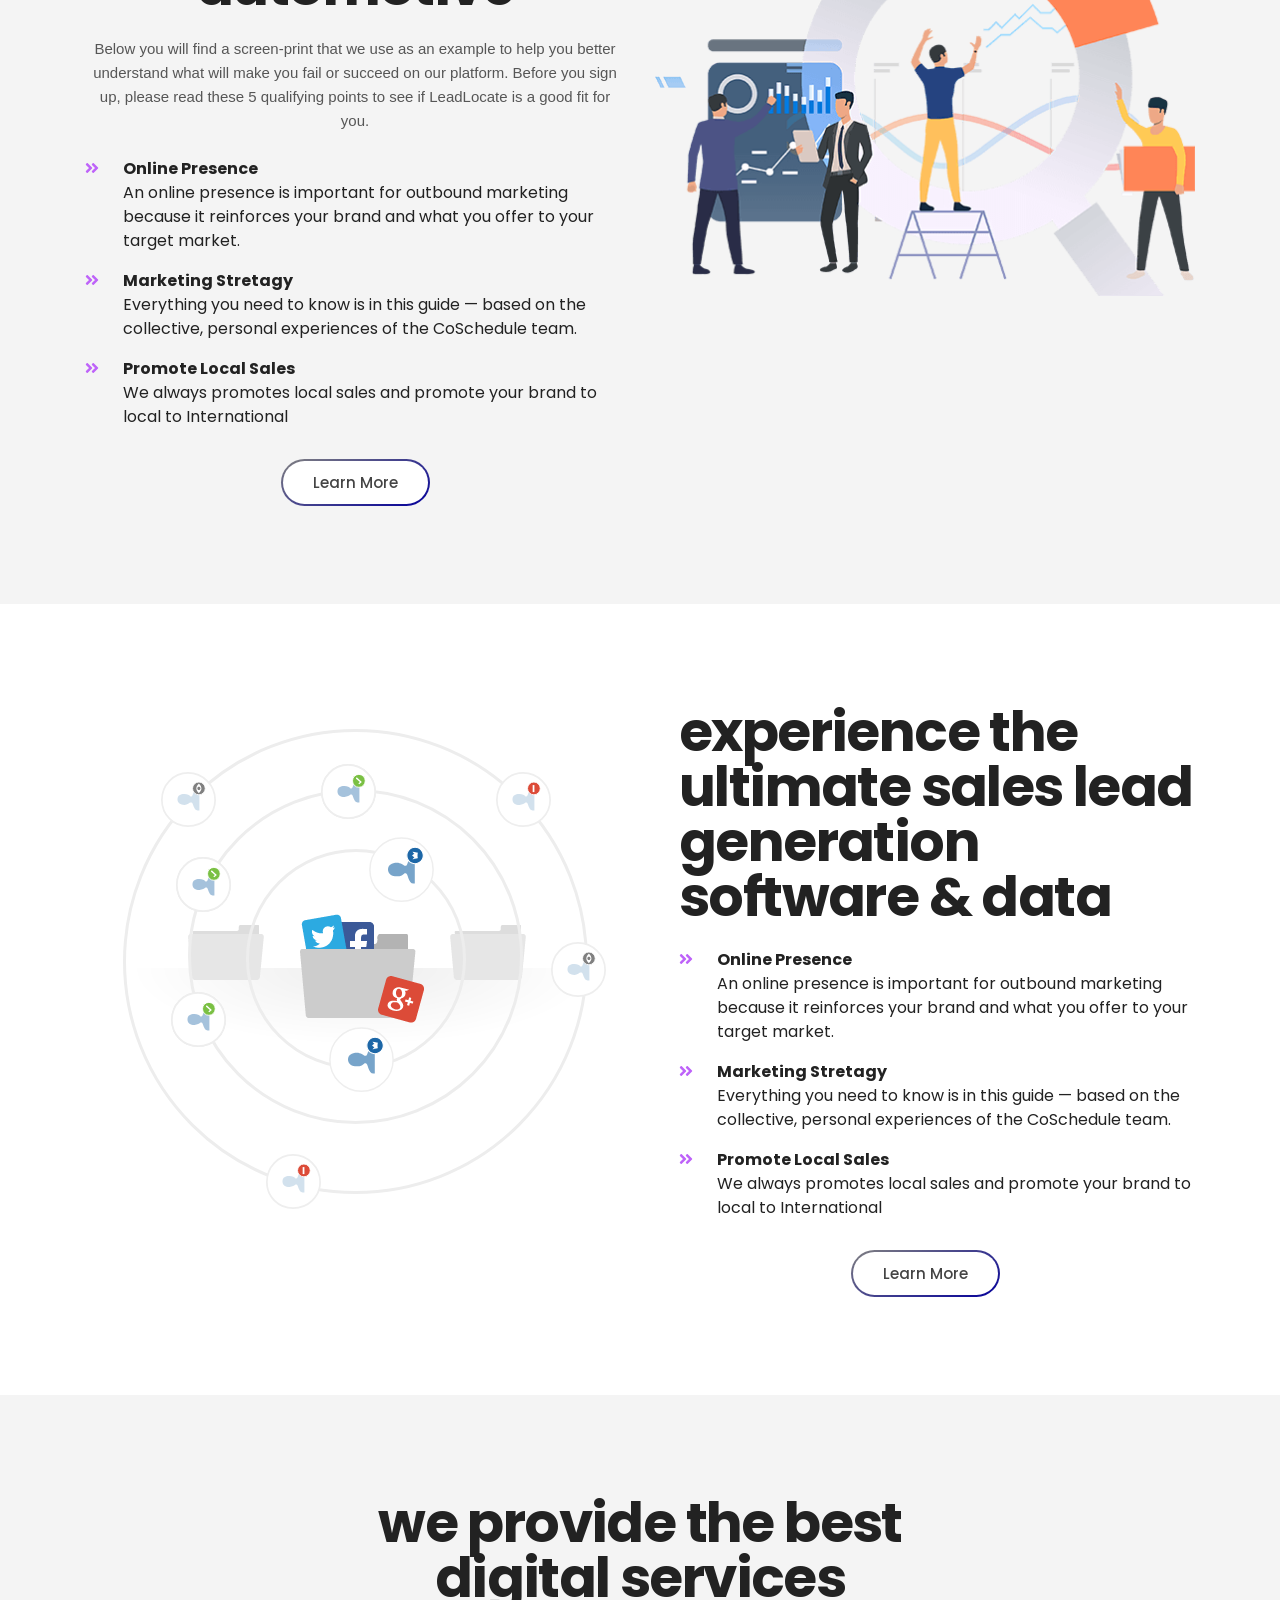
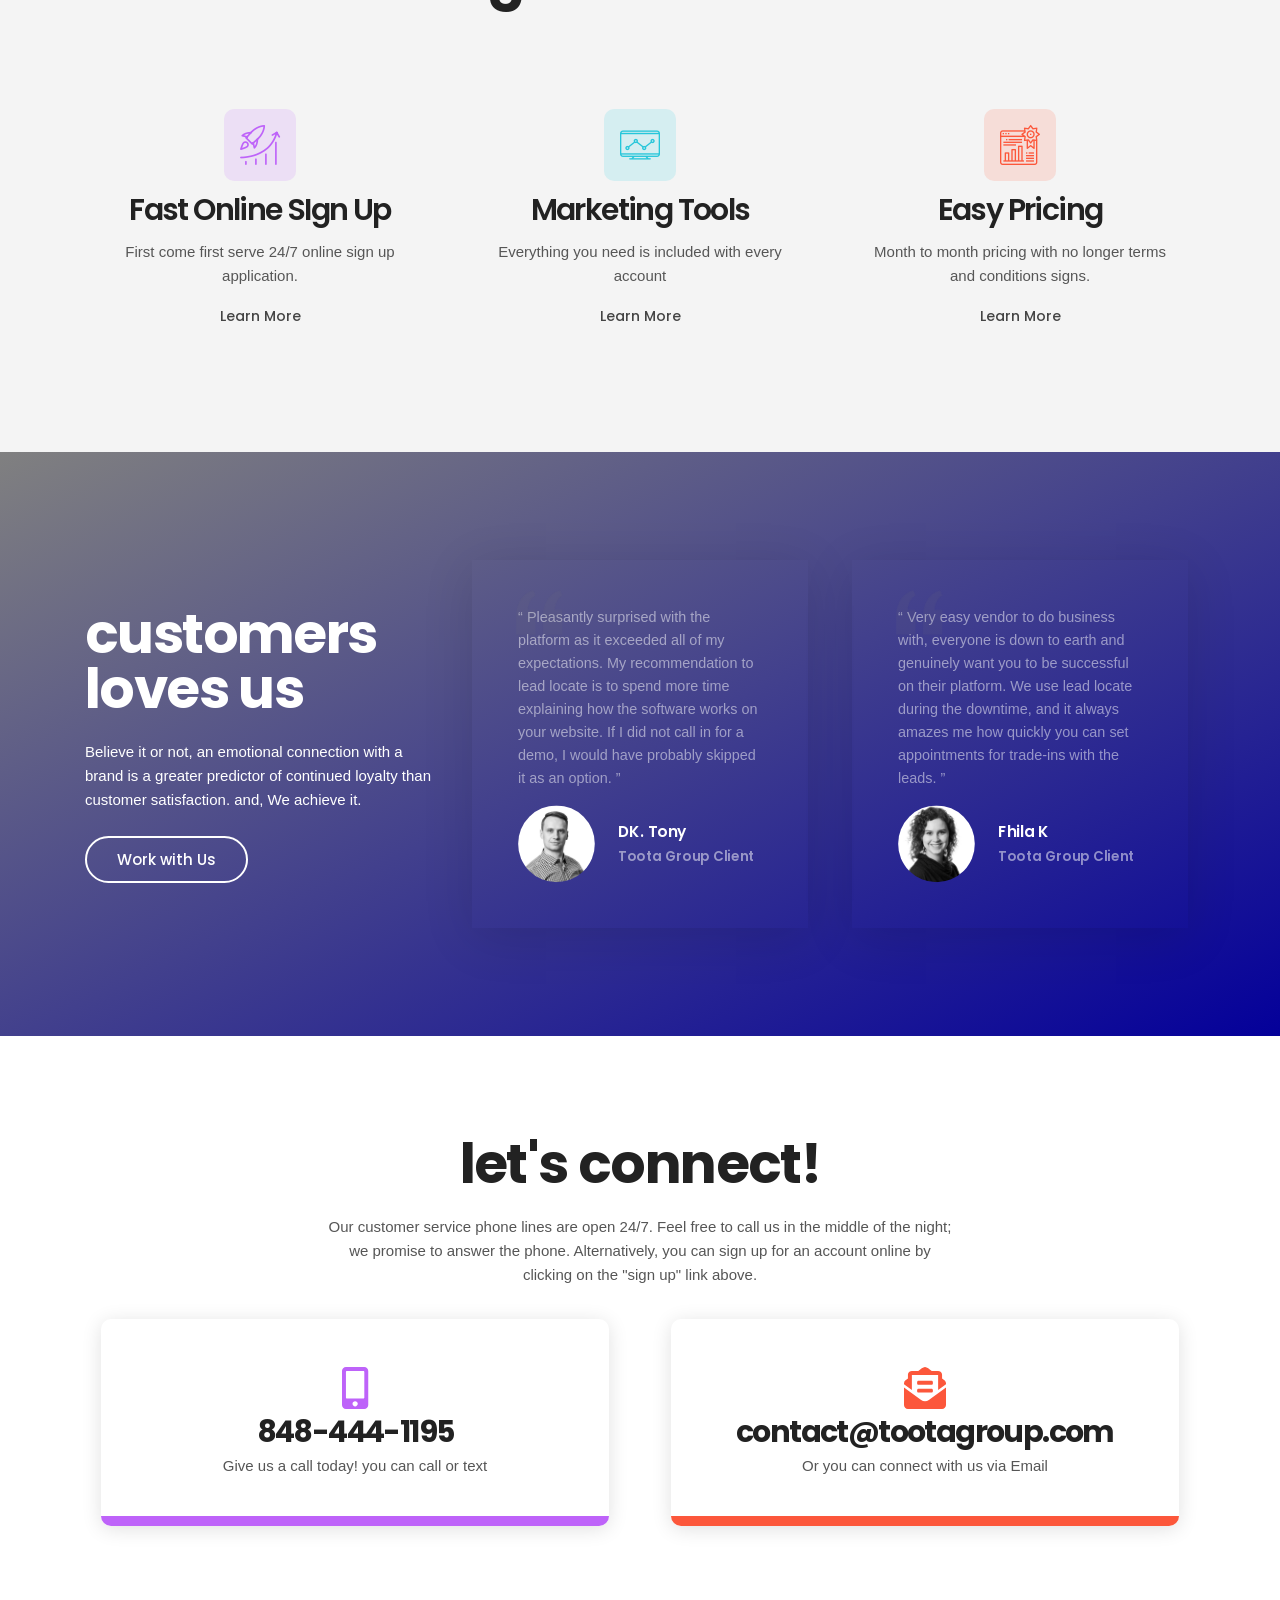
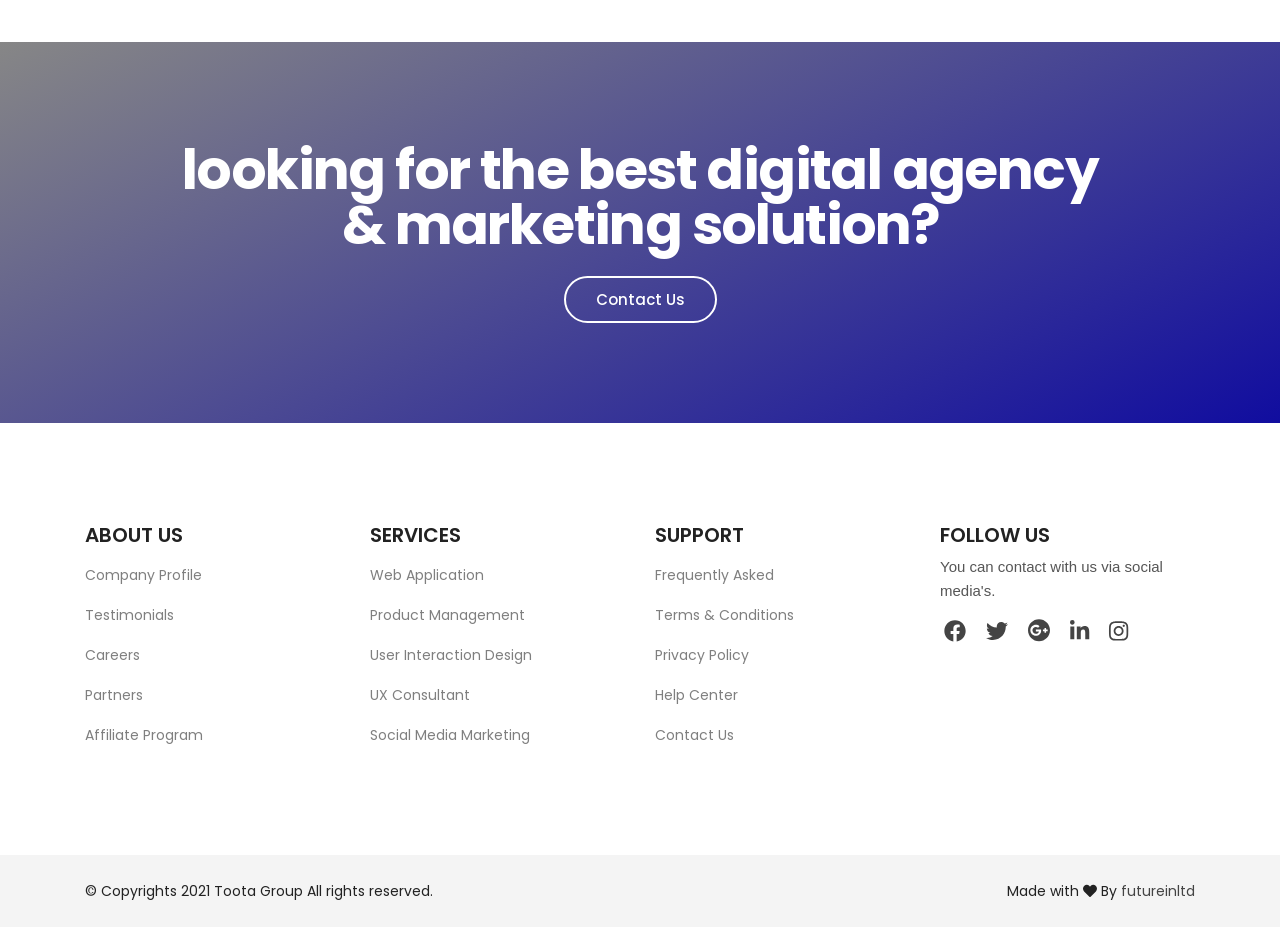
==== commit 4cb6ac12: "logo" ====
--- a/index.html
+++ b/index.html
@@ -39,8 +39,9 @@
                 <div class="container header">
                     <!-- Navbar Brand-->
                     <a class="navbar-brand" href="index.html">
-                        <img class="navbar-brand-regular" src="assets/img/logo/logo-white.png" alt="brand-logo">
-                        <img class="navbar-brand-sticky" src="assets/img/logo/logo.png" alt="sticky brand-logo">
+                        Toota marketing Group 
+                        <!-- <img class="navbar-brand-regular" src="assets/img/logo/logo-white.png" alt="brand-logo">
+                        <img class="navbar-brand-sticky" src="assets/img/logo/logo.png" alt="sticky brand-logo"> -->
                     </a>
                     <div class="ml-auto"></div>
                     <!-- Navbar -->
@@ -151,17 +152,15 @@
         <!-- ***** Welcome Area End ***** -->
 
         <!-- ***** About Area Start ***** -->
-        <section id="about" class="section about-area ptb_100">
+        <!-- <section id="about" class="section about-area ptb_100">
             <div class="container">
                 <div class="row justify-content-between align-items-center">
                     <div class="col-12 col-lg-6">
-                        <!-- About Thumb -->
                         <div class="about-thumb text-center">
                             <img src="assets/img/about/about_thumb_1.jpg" alt="">
                         </div>
                     </div>
                     <div class="col-12 col-lg-6">
-                        <!-- About Content -->
                         <div class="about-content section-heading text-center text-lg-left pl-md-4 mt-5 mt-lg-0 mb-0">
                             <h2 class="mb-3">We’re Your Partner in Your Success</h2>
                             <p>Toota Auto Group provides quality used cars to the people of the greater New Jersey area.
@@ -174,12 +173,9 @@
                                 staff is ready to help you find the best used or pre-owned vehicle that fits your budget
                                 and credit situation. Don't take our word for it, see what our happy customers say about
                                 shopping with us, and stop by today!</p>
-                            <!-- Counter Area -->
                             <div class="couter-area mt-5">
-                                <!-- Single Counter -->
                                 <div class="single-counter d-block d-md-inline-block m-4 m-md-2">
                                     <div class="counter-inner">
-                                        <!-- Counter Item -->
                                         <div class="counter-item d-inline-block mb-3">
                                             <span class="counter color-1 fw-7">375</span><span
                                                 class="color-1 fw-7">+</span>
@@ -187,10 +183,8 @@
                                     </div>
                                     <h4 class="text-uppercase fw-7">Happy Clients</h4>
                                 </div>
-                                <!-- Single Counter -->
                                 <div class="single-counter d-block d-md-inline-block m-4 m-md-2">
                                     <div class="counter-inner">
-                                        <!-- Counter Item -->
                                         <div class="counter-item d-inline-block mb-3">
                                             <span class="counter color-2 fw-7">1500</span><span
                                                 class="color-2 fw-7">+</span>
@@ -203,7 +197,7 @@
                     </div>
                 </div>
             </div>
-        </section>
+        </section> -->
         <!-- ***** About Area End ***** -->
 
         <!-- ***** Promo Area Start ***** -->
--- a/assets/css/style.css
+++ b/assets/css/style.css
@@ -1041,6 +1041,12 @@
     font-size: 20px;
 }
 
+.navbar-brand {
+    font-size: 27px;
+    color: #000;
+    font-weight: 700;
+}
+
 .navbar .navbar-brand-sticky {
     display: none;
 }
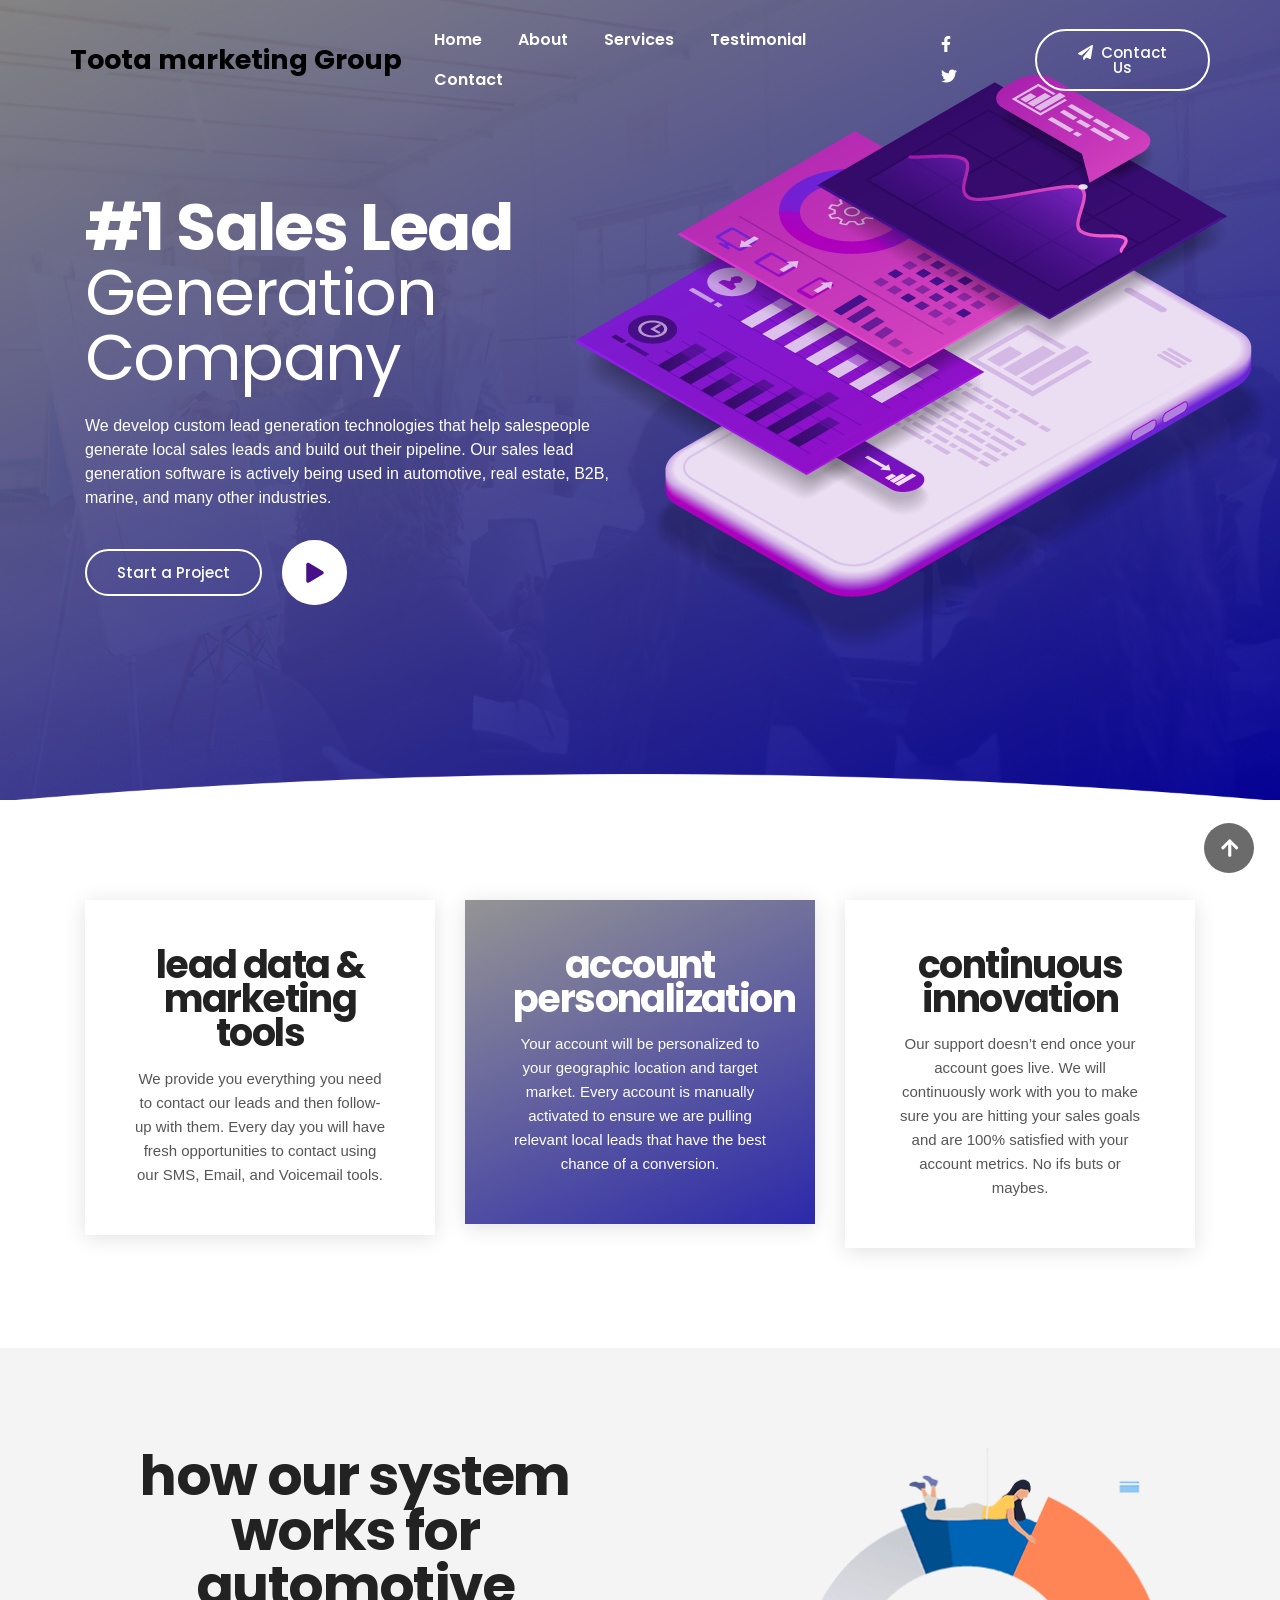
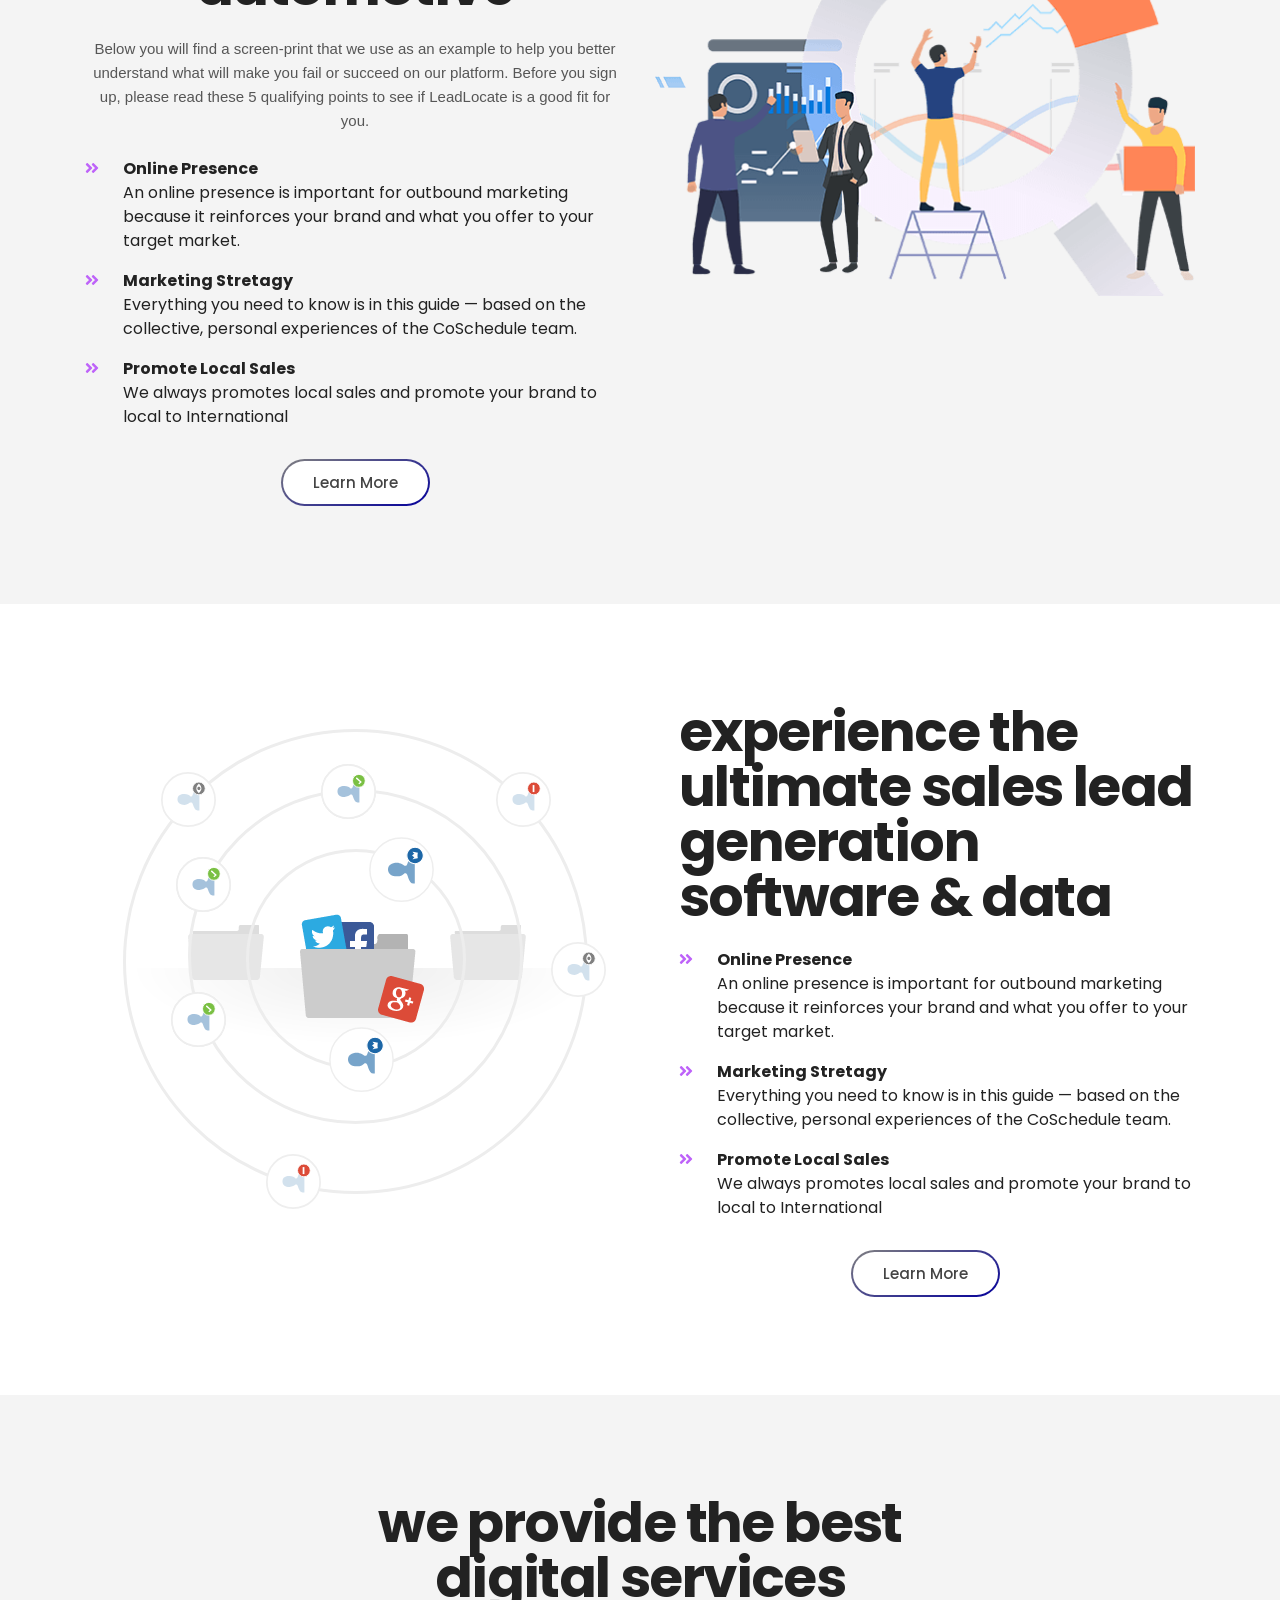
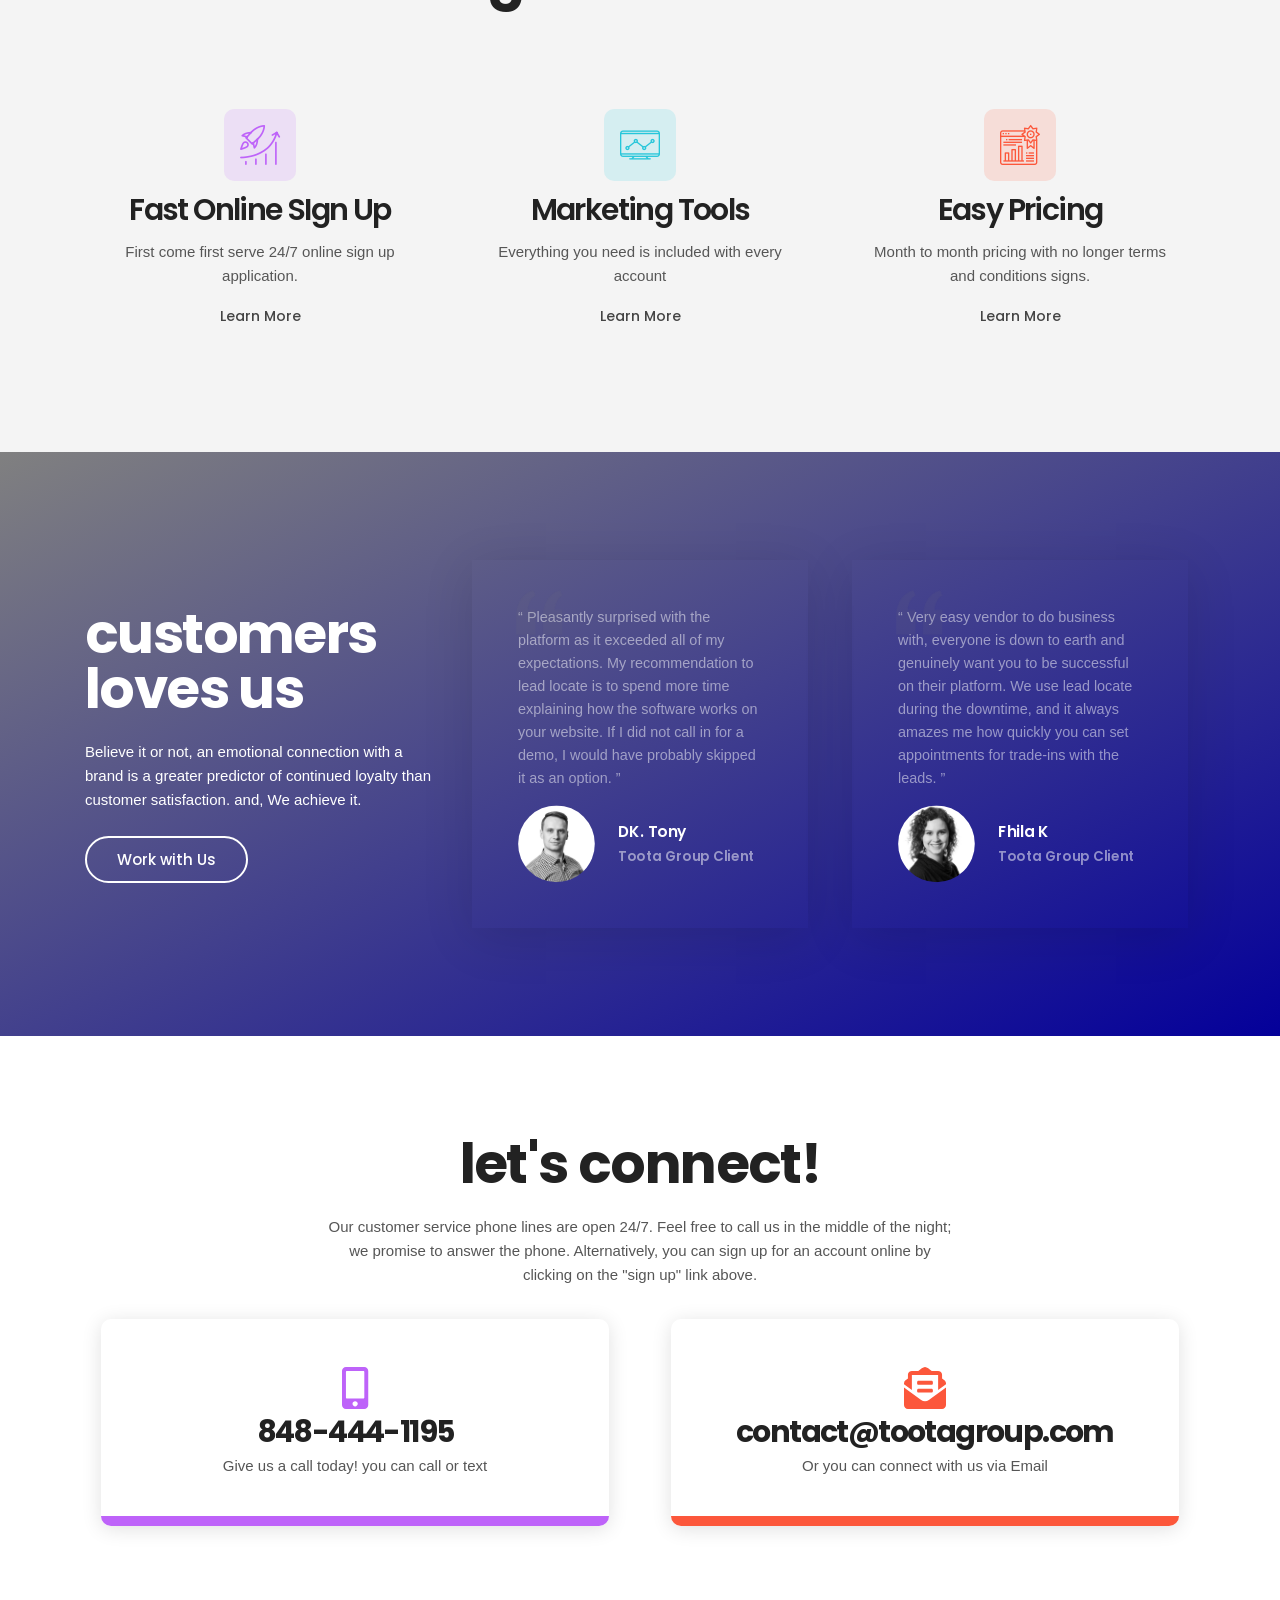
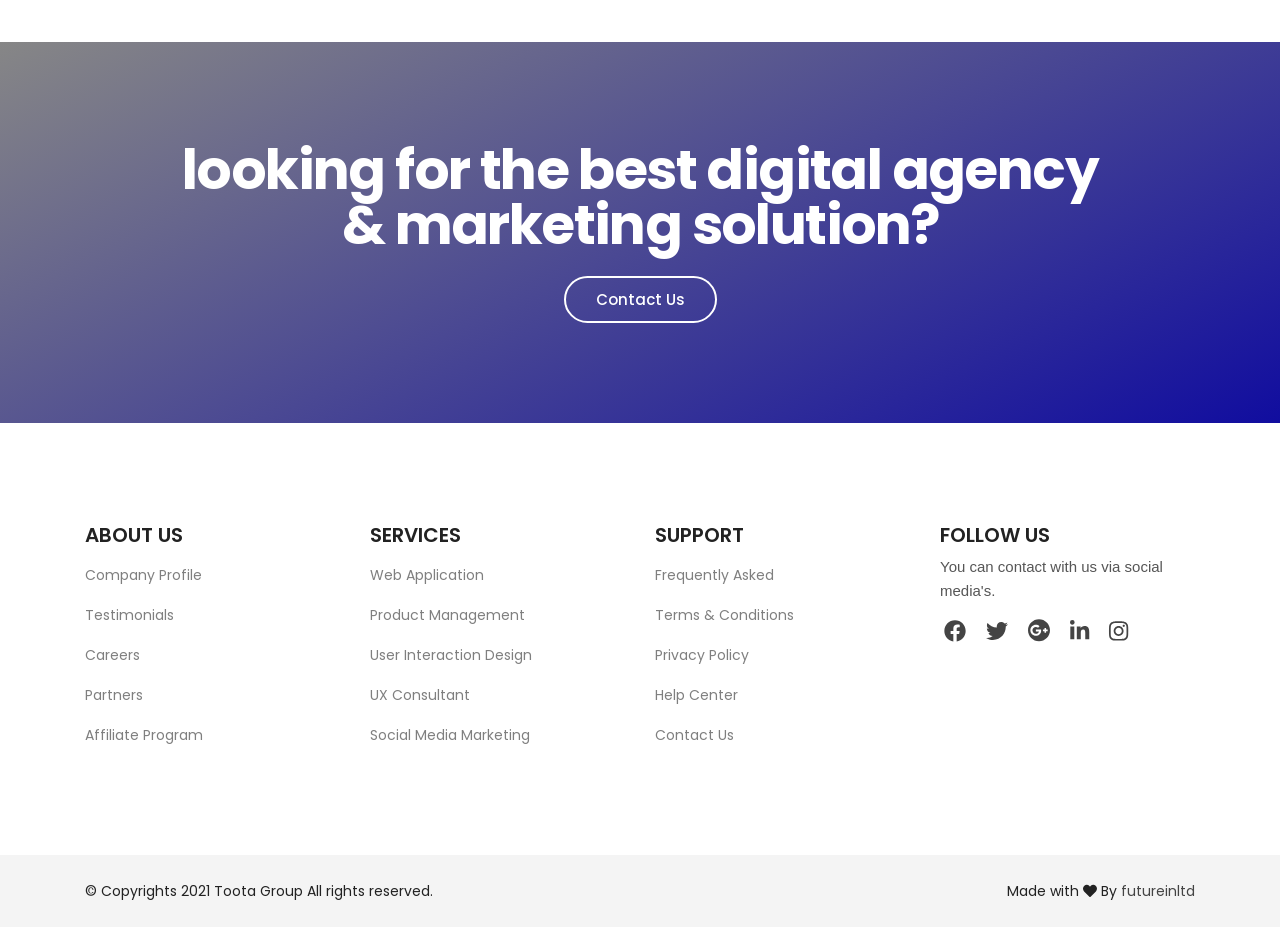
==== commit ff288252: "changes" ====
--- a/index.html
+++ b/index.html
@@ -499,7 +499,7 @@
                             <h2 class="text-white">Customers loves us</h2>
                             <p class="text-white d-none d-sm-block mt-4">Believe it or not, an emotional connection with a brand is a greater predictor of continued loyalty than customer satisfaction. and, We achieve it. </p>
                             <p class="text-white d-block d-sm-none mt-4">Believe it or not, an emotional connection with a brand is a greater predictor of continued loyalty than customer satisfaction. and, We achieve it. </p>
-                            <a href="#" class="btn btn-bordered-white mt-4">Work with Us</a>
+                            <a href="mailto: contact@tootagroup.com" class="btn btn-bordered-white mt-4">Work with Us</a>
                         </div>
                     </div>
                     <div class="col-12 col-lg-8">
@@ -648,11 +648,11 @@
                                 <!-- Footer Title -->
                                 <h3 class="footer-title text-uppercase mb-2">About Us</h3>
                                 <ul>
-                                    <li class="py-2"><a class="text-black-50" href="#">Company Profile</a></li>
-                                    <li class="py-2"><a class="text-black-50" href="#">Testimonials</a></li>
-                                    <li class="py-2"><a class="text-black-50" href="#">Careers</a></li>
-                                    <li class="py-2"><a class="text-black-50" href="#">Partners</a></li>
-                                    <li class="py-2"><a class="text-black-50" href="#">Affiliate Program</a></li>
+                                    <li class="py-2"><a class="text-black-50" href="#service">Company Profile</a></li>
+                                    <li class="py-2"><a class="text-black-50" href="#review">Testimonials</a></li>
+                                    <li class="py-2"><a class="text-black-50" href="#service">Careers</a></li>
+                                    <li class="py-2"><a class="text-black-50" href="#review">Partners</a></li>
+                                    <li class="py-2"><a class="text-black-50" href="#service">Affiliate Program</a></li>
                                 </ul>
                             </div>
                         </div>
@@ -662,11 +662,11 @@
                                 <!-- Footer Title -->
                                 <h3 class="footer-title text-uppercase mb-2">Services</h3>
                                 <ul>
-                                    <li class="py-2"><a class="text-black-50" href="#">Web Application</a></li>
-                                    <li class="py-2"><a class="text-black-50" href="#">Product Management</a></li>
-                                    <li class="py-2"><a class="text-black-50" href="#">User Interaction Design</a></li>
-                                    <li class="py-2"><a class="text-black-50" href="#">UX Consultant</a></li>
-                                    <li class="py-2"><a class="text-black-50" href="#">Social Media Marketing</a></li>
+                                    <li class="py-2"><a class="text-black-50" href="#service">Web Application</a></li>
+                                    <li class="py-2"><a class="text-black-50" href="#review">Product Management</a></li>
+                                    <li class="py-2"><a class="text-black-50" href="#service">User Interaction Design</a></li>
+                                    <li class="py-2"><a class="text-black-50" href="#review">UX Consultant</a></li>
+                                    <li class="py-2"><a class="text-black-50" href="#service">Social Media Marketing</a></li>
                                 </ul>
                             </div>
                         </div>
@@ -676,11 +676,11 @@
                                 <!-- Footer Title -->
                                 <h3 class="footer-title text-uppercase mb-2">Support</h3>
                                 <ul>
-                                    <li class="py-2"><a class="text-black-50" href="#">Frequently Asked</a></li>
-                                    <li class="py-2"><a class="text-black-50" href="#">Terms &amp; Conditions</a></li>
-                                    <li class="py-2"><a class="text-black-50" href="#">Privacy Policy</a></li>
-                                    <li class="py-2"><a class="text-black-50" href="#">Help Center</a></li>
-                                    <li class="py-2"><a class="text-black-50" href="#">Contact Us</a></li>
+                                    <li class="py-2"><a class="text-black-50" href="#review">Frequently Asked</a></li>
+                                    <li class="py-2"><a class="text-black-50" href="#service">Terms &amp; Conditions</a></li>
+                                    <li class="py-2"><a class="text-black-50" href="#review">Privacy Policy</a></li>
+                                    <li class="py-2"><a class="text-black-50" href="#service">Help Center</a></li>
+                                    <li class="py-2"><a class="text-black-50" href="#contact">Contact Us</a></li>
                                 </ul>
                             </div>
                         </div>
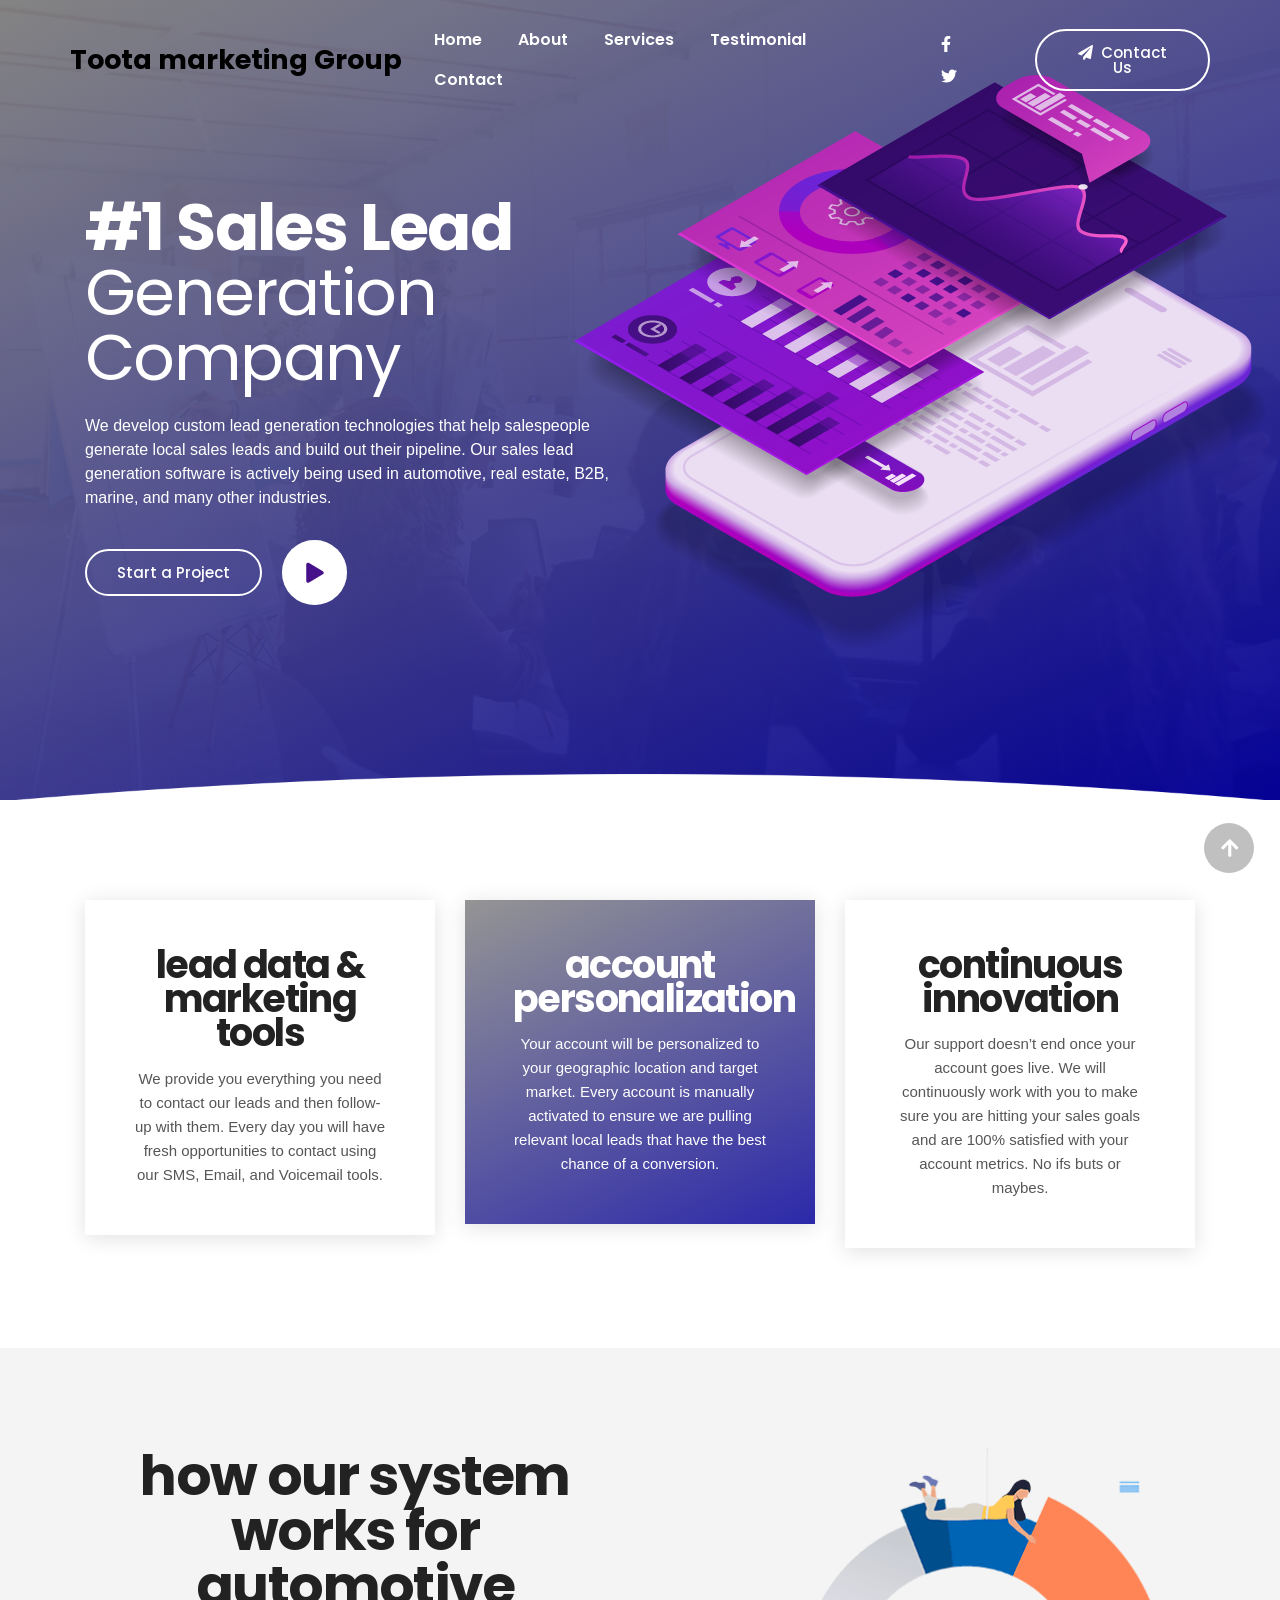
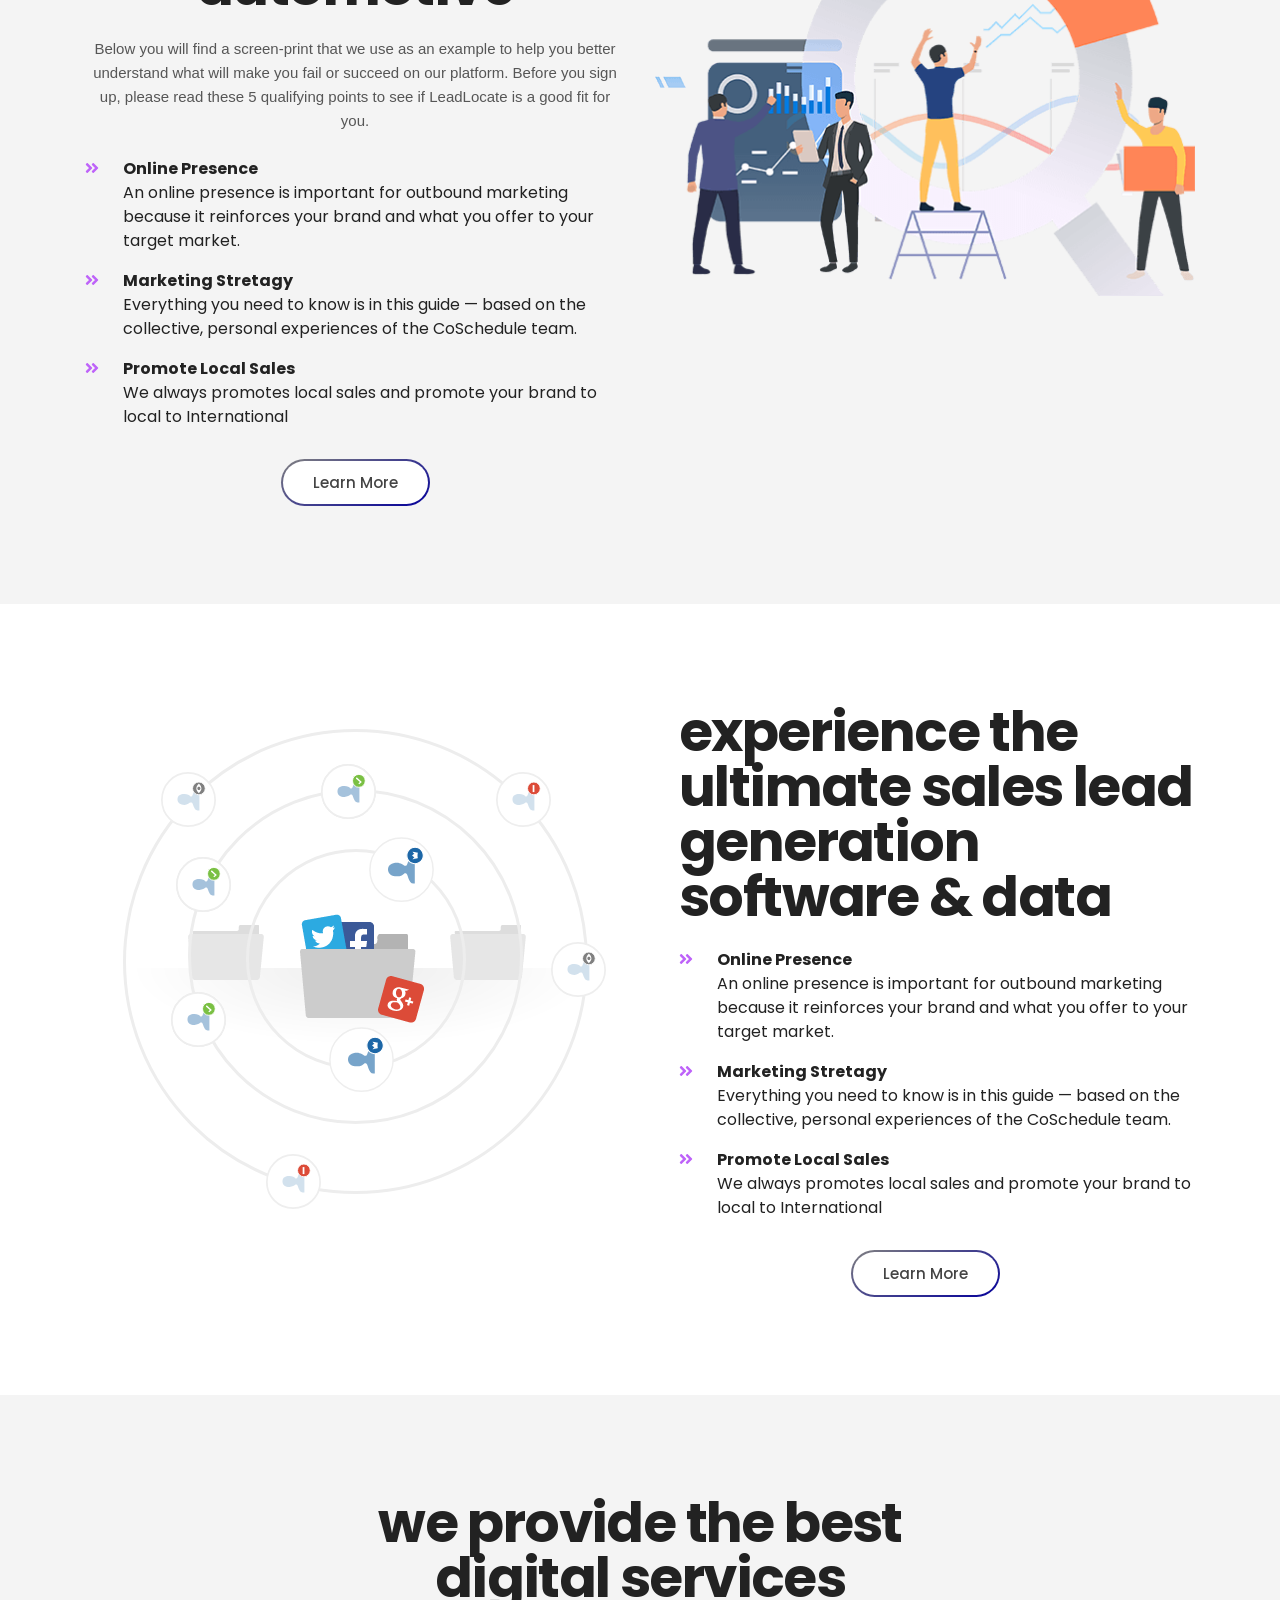
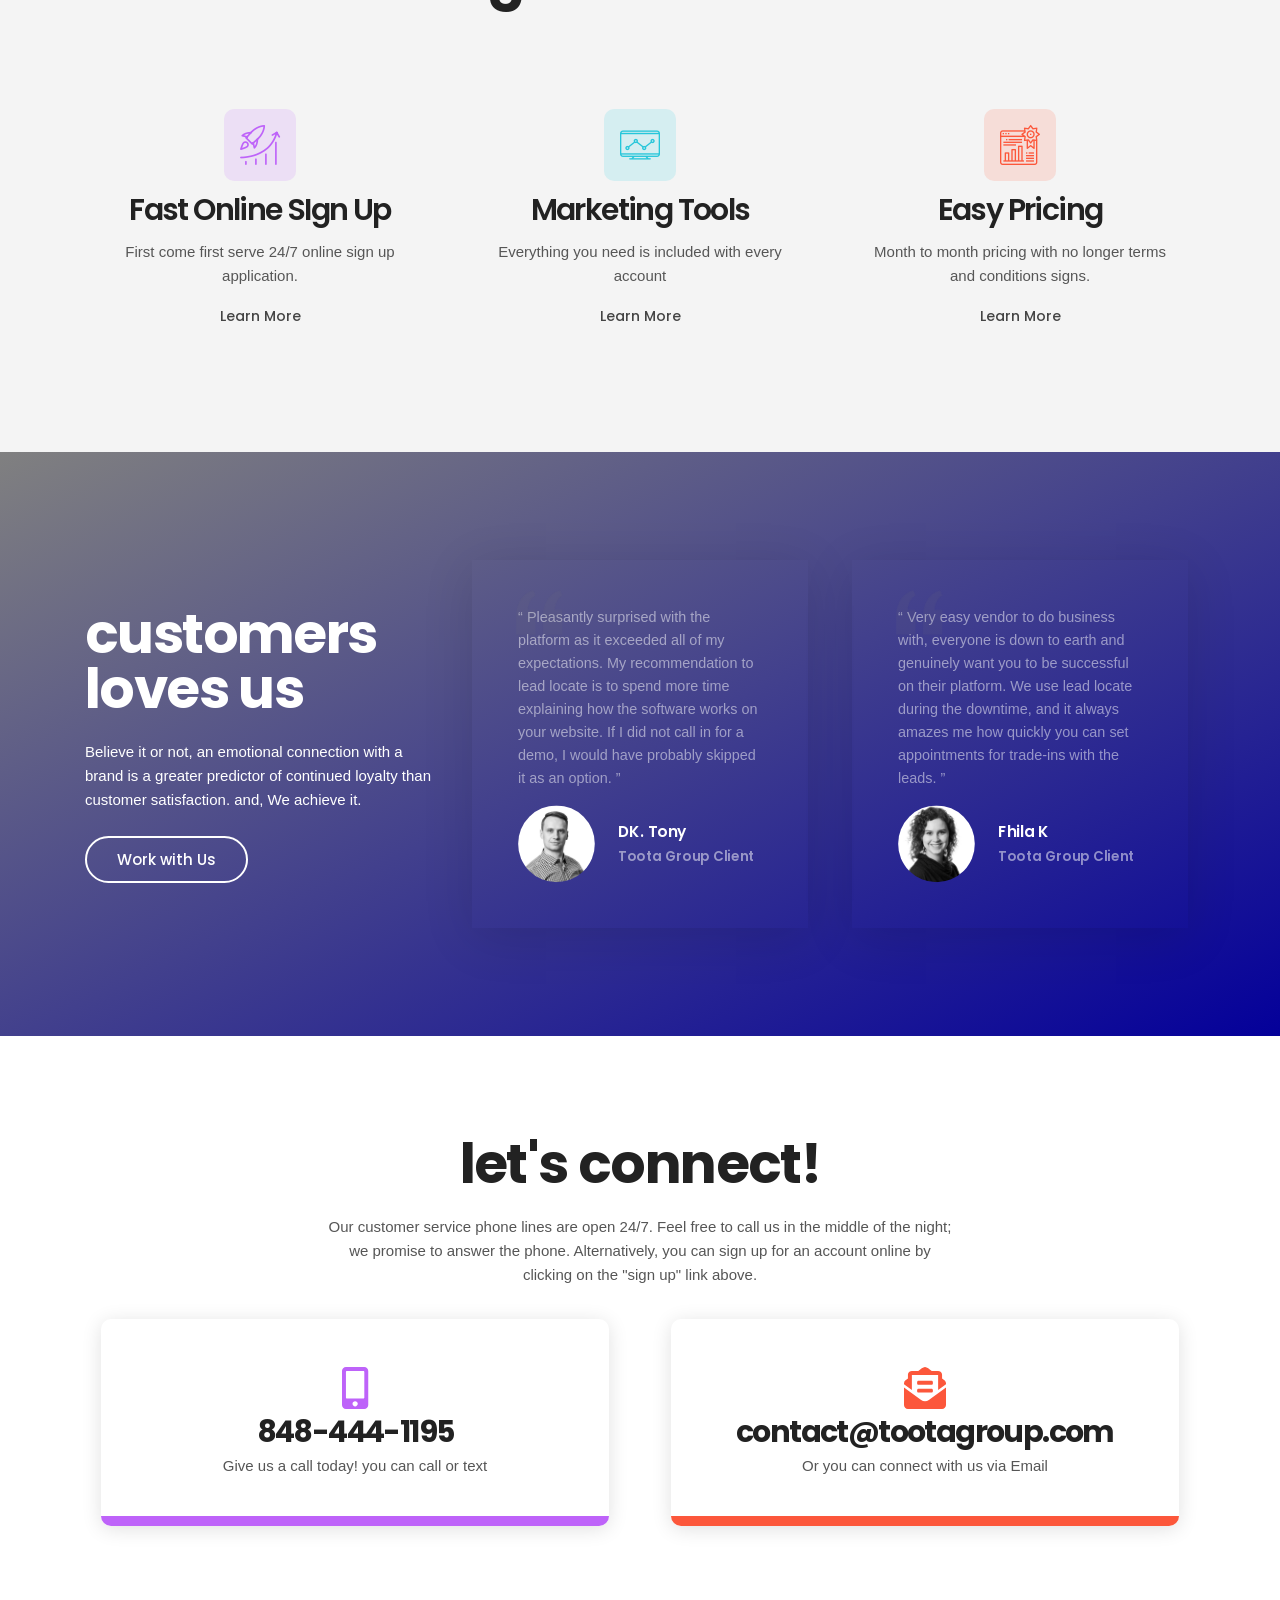
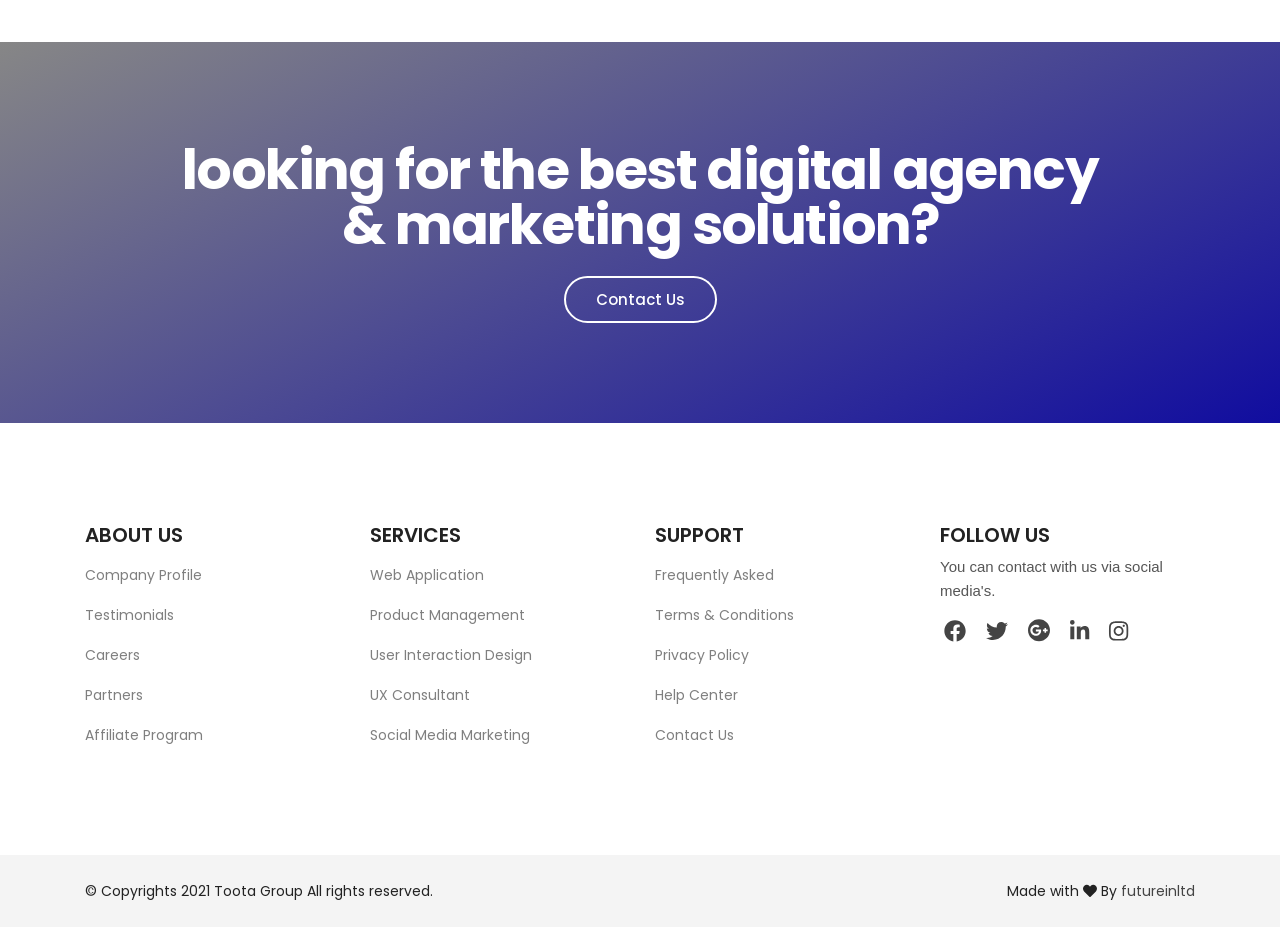
==== commit 1f9f9180: "done" ====
--- a/index.html
+++ b/index.html
@@ -152,7 +152,7 @@
         <!-- ***** Welcome Area End ***** -->
 
         <!-- ***** About Area Start ***** -->
-        <!-- <section id="about" class="section about-area ptb_100">
+        <!-- <section id="about" class="section about-area ptb_100"> 
             <div class="container">
                 <div class="row justify-content-between align-items-center">
                     <div class="col-12 col-lg-6">
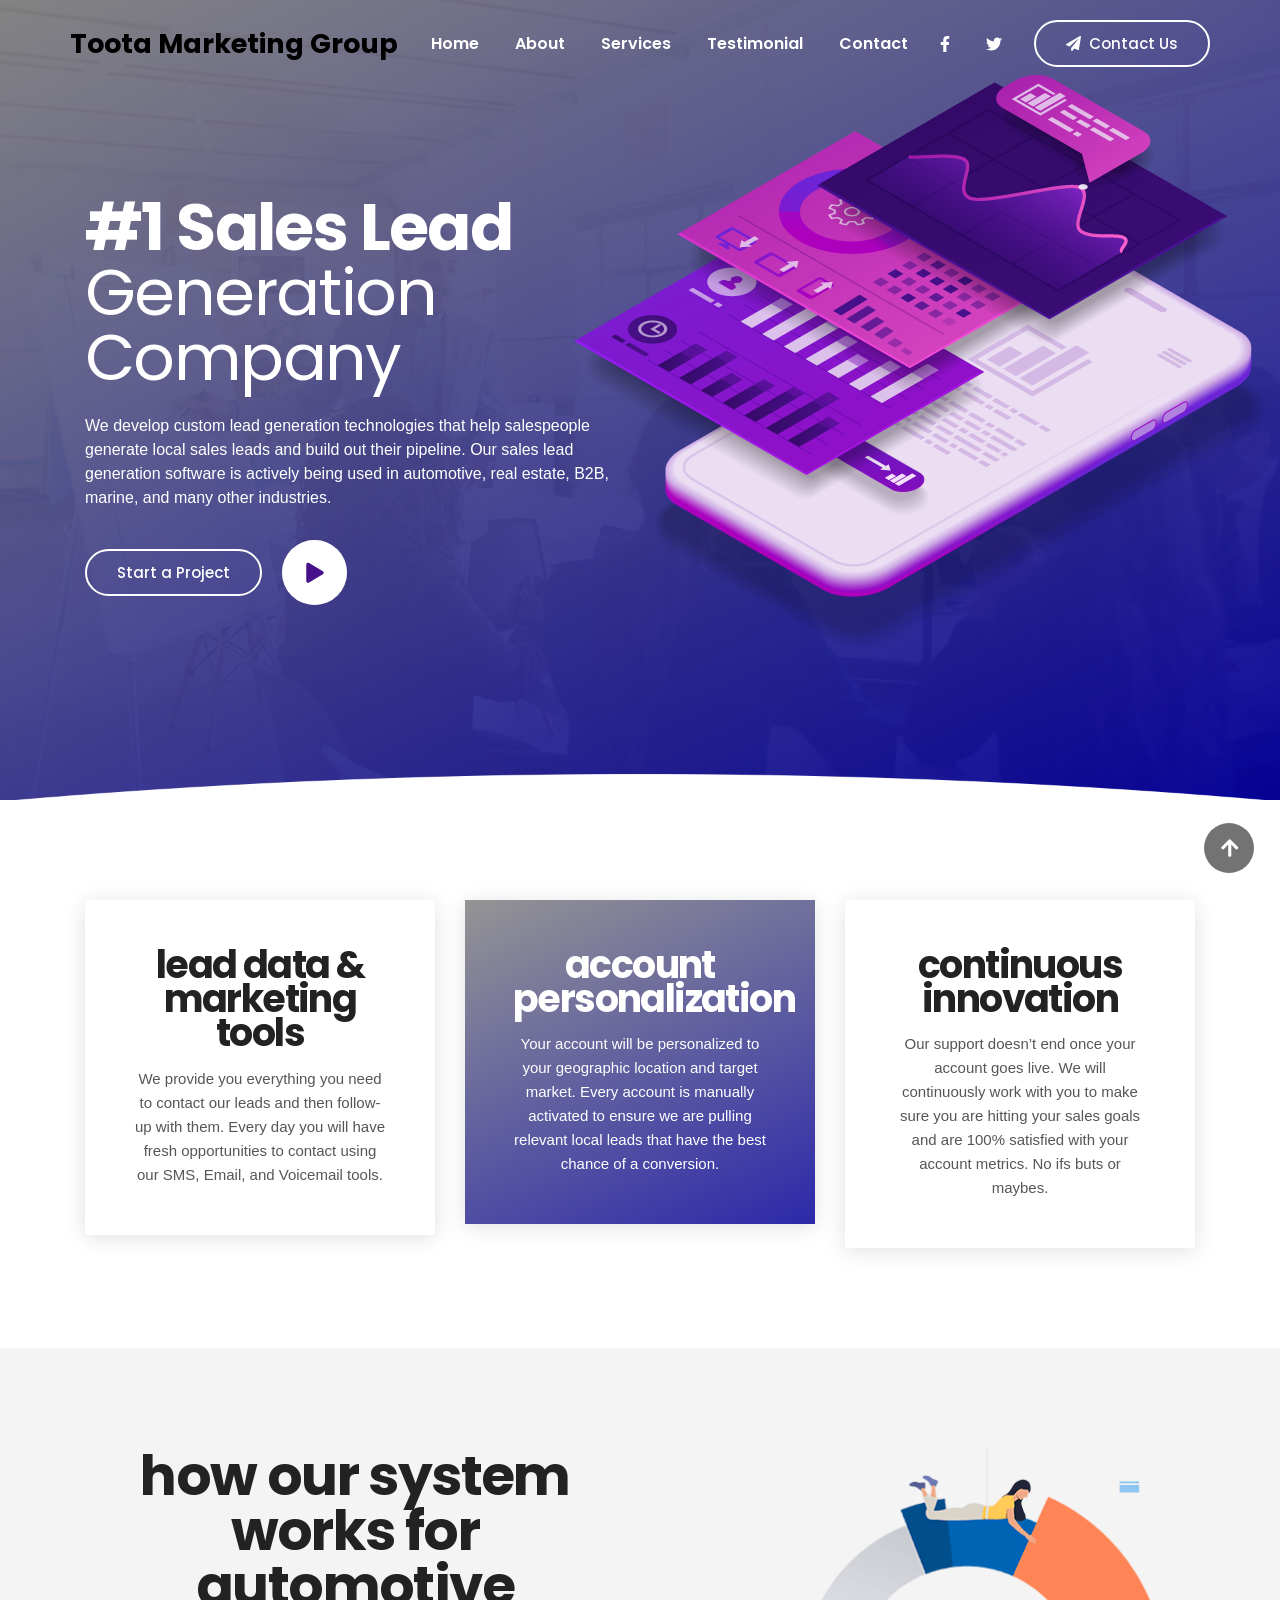
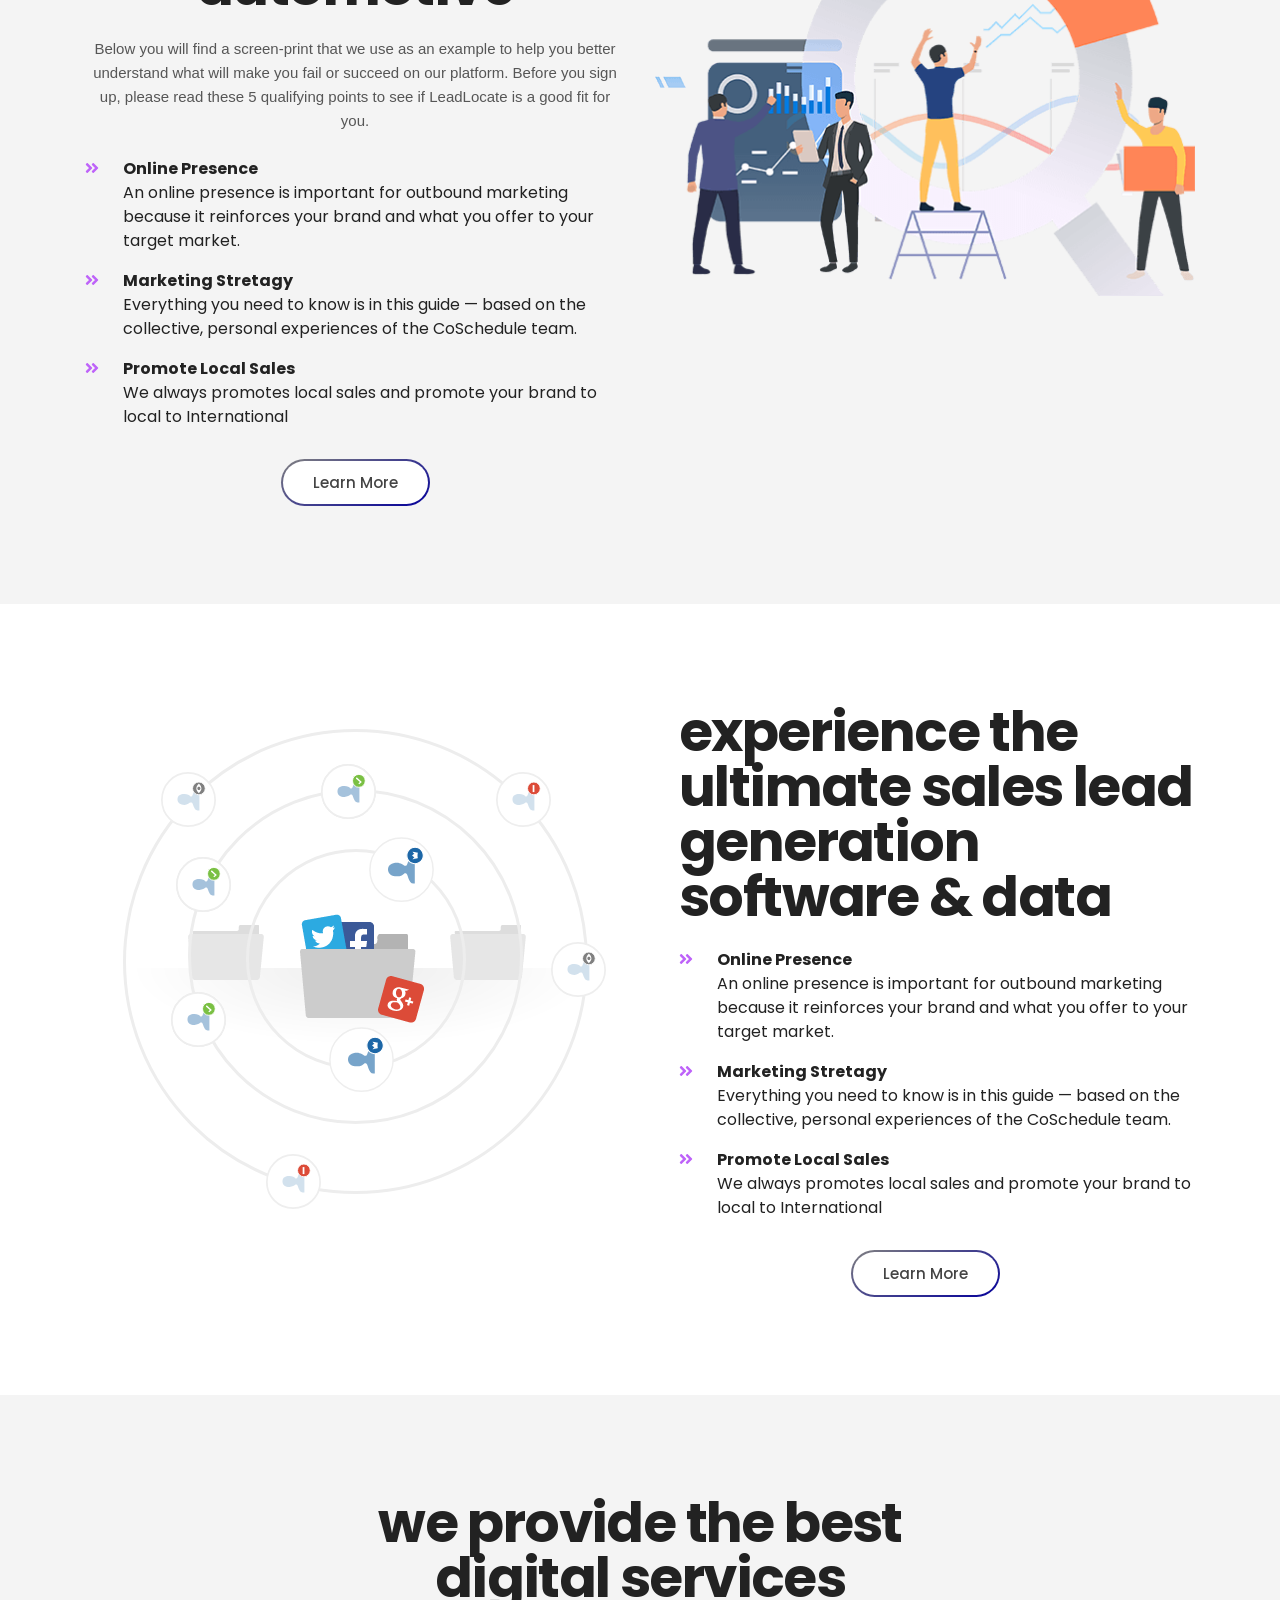
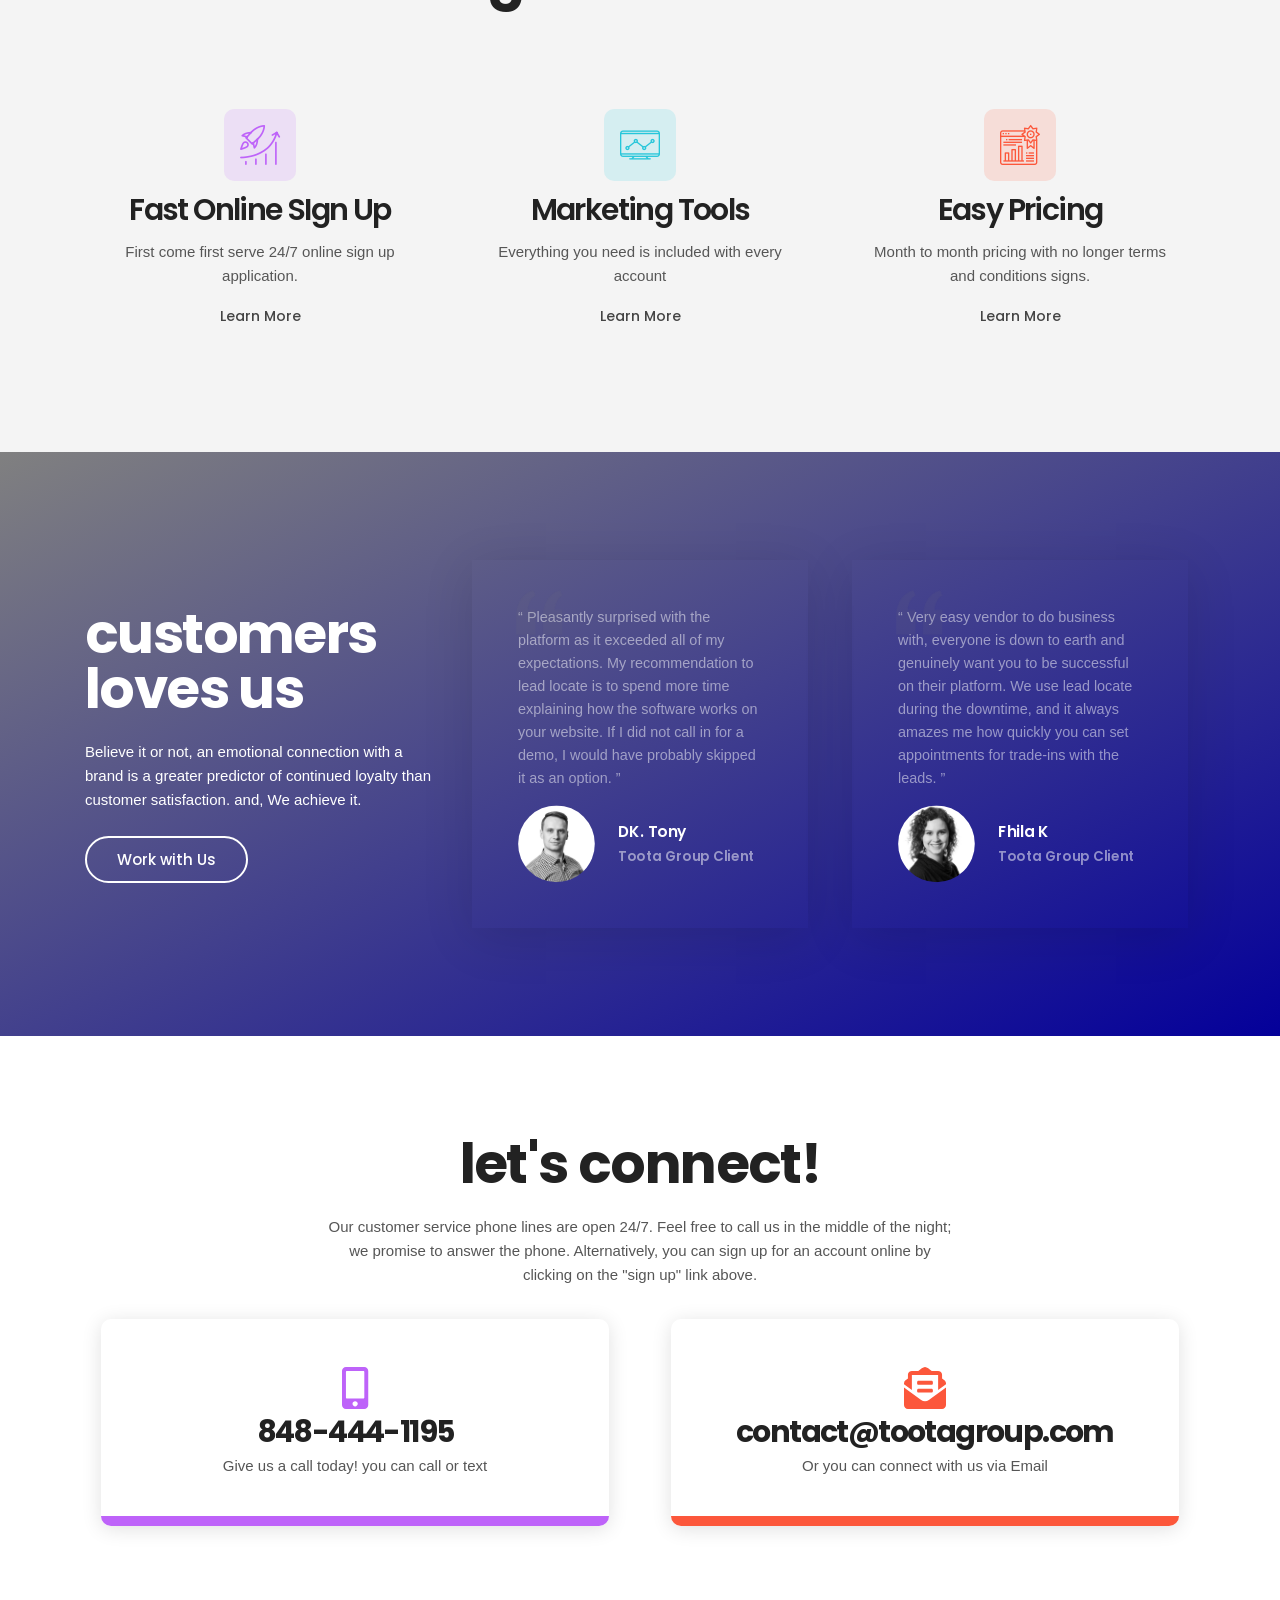
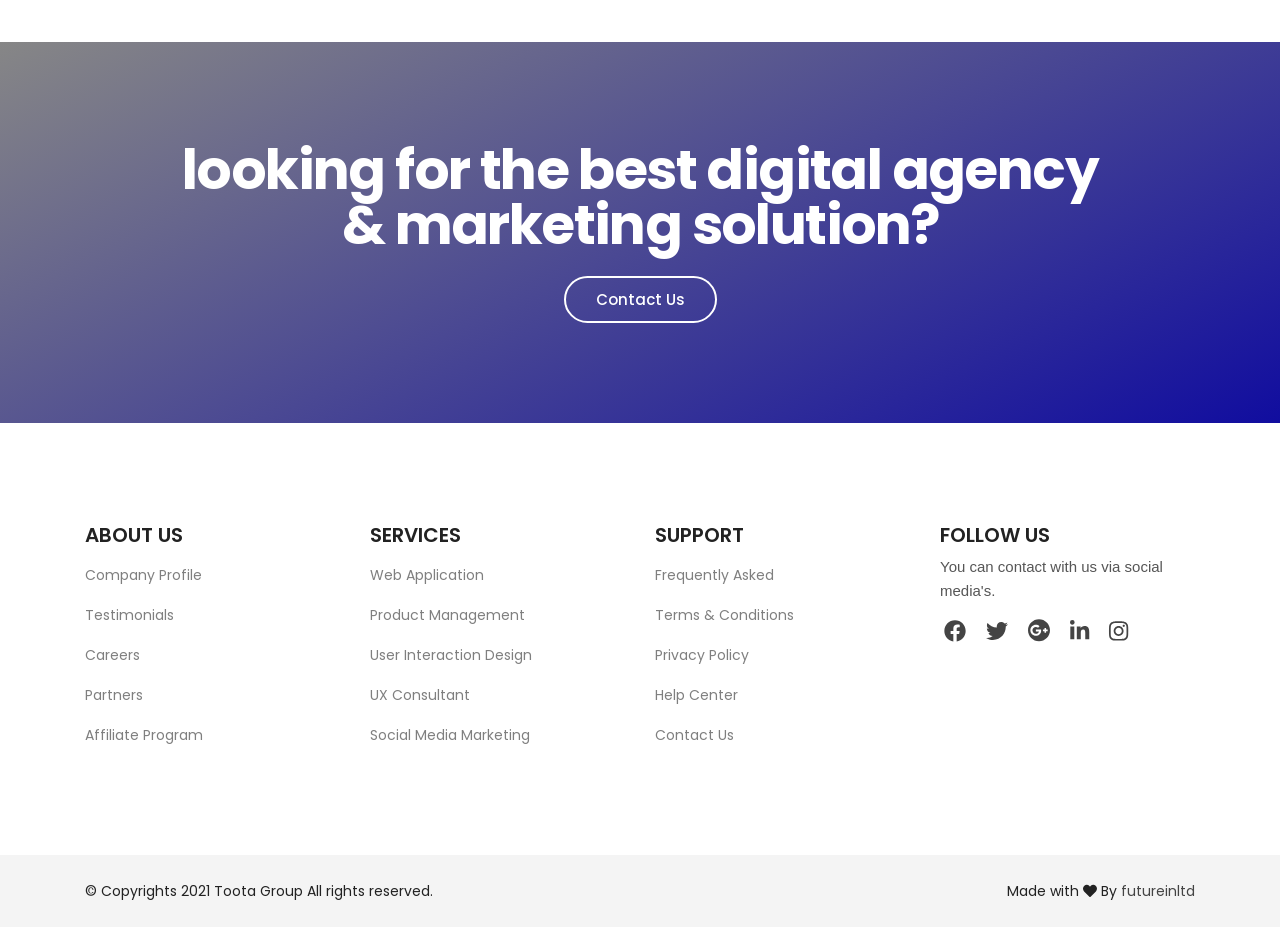
==== commit 05cc75ea: "done" ====
--- a/index.html
+++ b/index.html
@@ -39,9 +39,7 @@
                 <div class="container header">
                     <!-- Navbar Brand-->
                     <a class="navbar-brand" href="index.html">
-                        Toota marketing Group 
-                        <!-- <img class="navbar-brand-regular" src="assets/img/logo/logo-white.png" alt="brand-logo">
-                        <img class="navbar-brand-sticky" src="assets/img/logo/logo.png" alt="sticky brand-logo"> -->
+                        Toota Marketing Group
                     </a>
                     <div class="ml-auto"></div>
                     <!-- Navbar -->
@@ -151,55 +149,6 @@
         </section>
         <!-- ***** Welcome Area End ***** -->
 
-        <!-- ***** About Area Start ***** -->
-        <!-- <section id="about" class="section about-area ptb_100"> 
-            <div class="container">
-                <div class="row justify-content-between align-items-center">
-                    <div class="col-12 col-lg-6">
-                        <div class="about-thumb text-center">
-                            <img src="assets/img/about/about_thumb_1.jpg" alt="">
-                        </div>
-                    </div>
-                    <div class="col-12 col-lg-6">
-                        <div class="about-content section-heading text-center text-lg-left pl-md-4 mt-5 mt-lg-0 mb-0">
-                            <h2 class="mb-3">We’re Your Partner in Your Success</h2>
-                            <p>Toota Auto Group provides quality used cars to the people of the greater New Jersey area.
-                                We are a branch of The Toota Group LLC, which specializes in rental properties, and are
-                                also the parent company of Toota Mobile Homes, for those who want the home comforts on
-                                the move. At Toota Auto Group we stock a wide variety of inventory at our dealership
-                                ranging from used cars, used trucks, used vans, and used SUV’s to imported JDM Tuner
-                                Cars.</p><br>
-                            <p>We believe that less than perfect credit shouldn't keep you off the road. Our financing
-                                staff is ready to help you find the best used or pre-owned vehicle that fits your budget
-                                and credit situation. Don't take our word for it, see what our happy customers say about
-                                shopping with us, and stop by today!</p>
-                            <div class="couter-area mt-5">
-                                <div class="single-counter d-block d-md-inline-block m-4 m-md-2">
-                                    <div class="counter-inner">
-                                        <div class="counter-item d-inline-block mb-3">
-                                            <span class="counter color-1 fw-7">375</span><span
-                                                class="color-1 fw-7">+</span>
-                                        </div>
-                                    </div>
-                                    <h4 class="text-uppercase fw-7">Happy Clients</h4>
-                                </div>
-                                <div class="single-counter d-block d-md-inline-block m-4 m-md-2">
-                                    <div class="counter-inner">
-                                        <div class="counter-item d-inline-block mb-3">
-                                            <span class="counter color-2 fw-7">1500</span><span
-                                                class="color-2 fw-7">+</span>
-                                        </div>
-                                    </div>
-                                    <h4 class="text-uppercase fw-7">Projects Completed</h4>
-                                </div>
-                            </div>
-                        </div>
-                    </div>
-                </div>
-            </div>
-        </section> -->
-        <!-- ***** About Area End ***** -->
-
         <!-- ***** Promo Area Start ***** -->
         <section class="section promo-area ptb_100">
             <div class="container">
